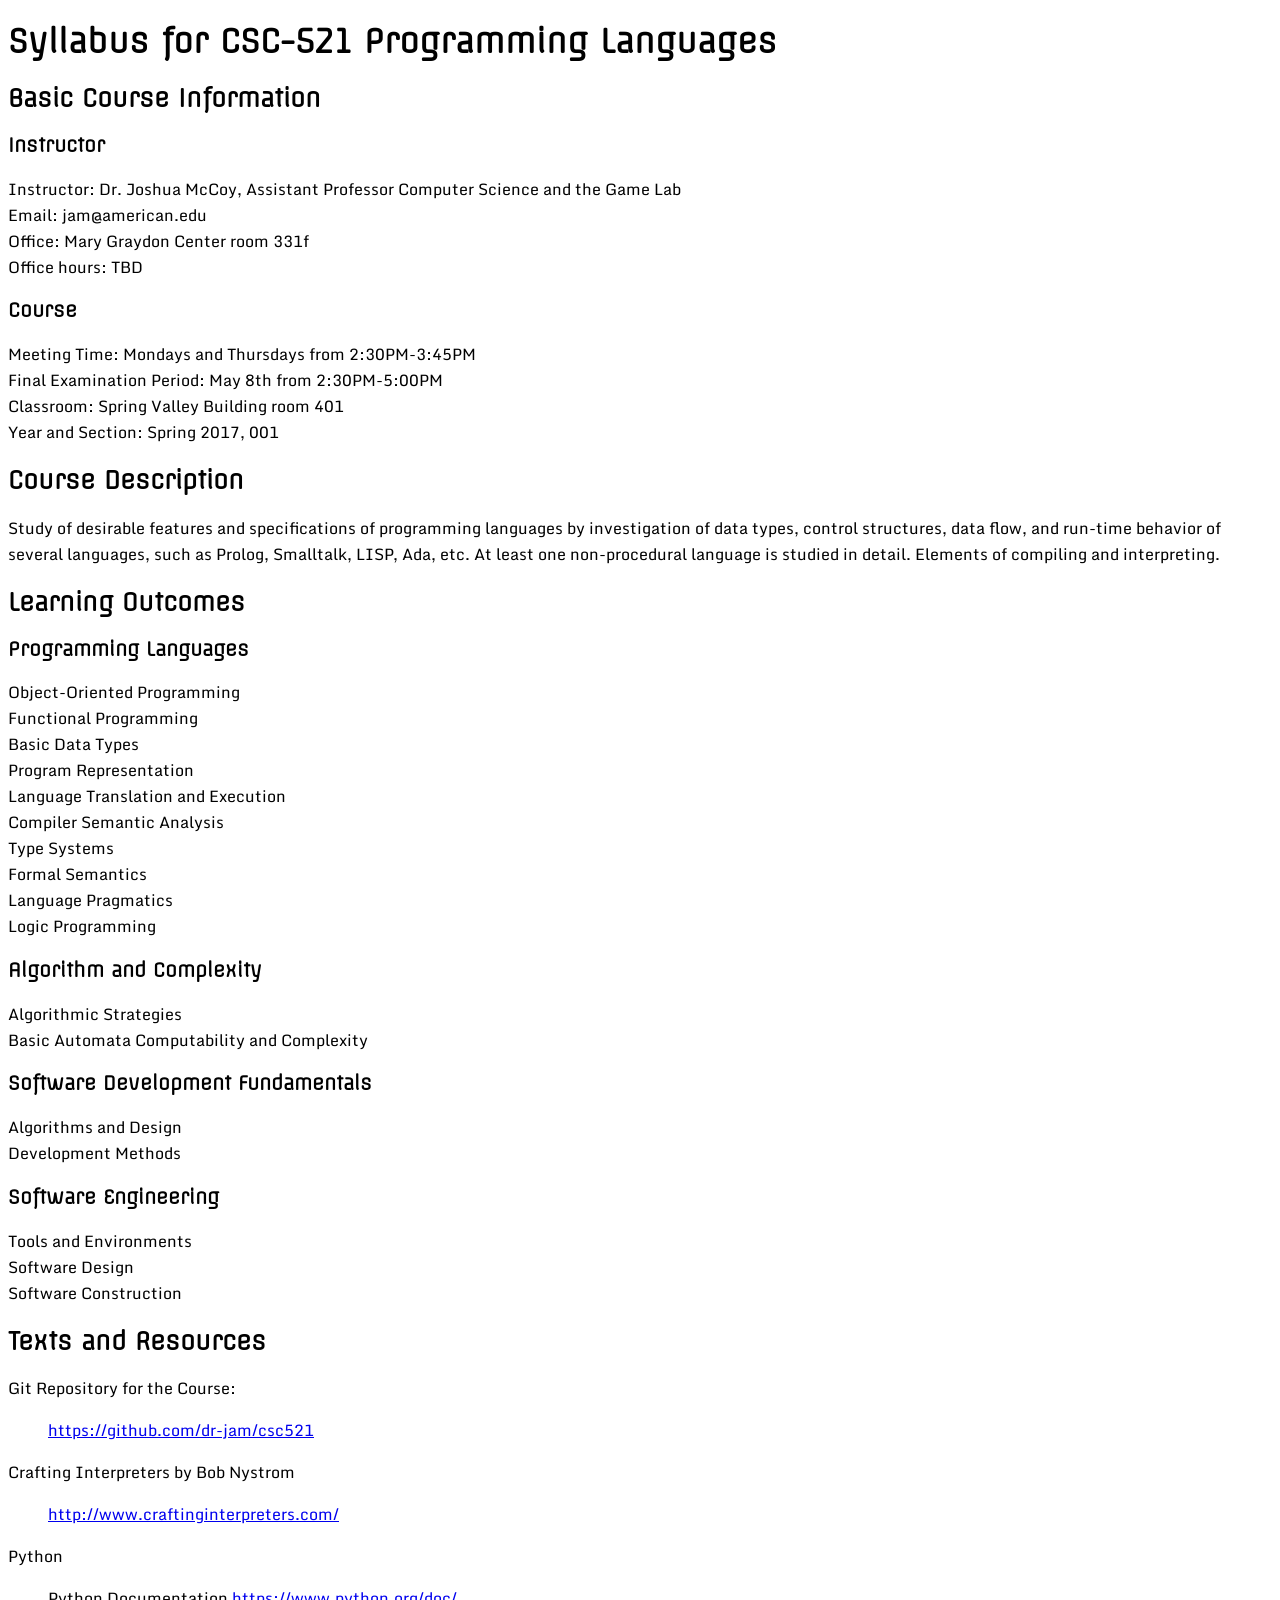
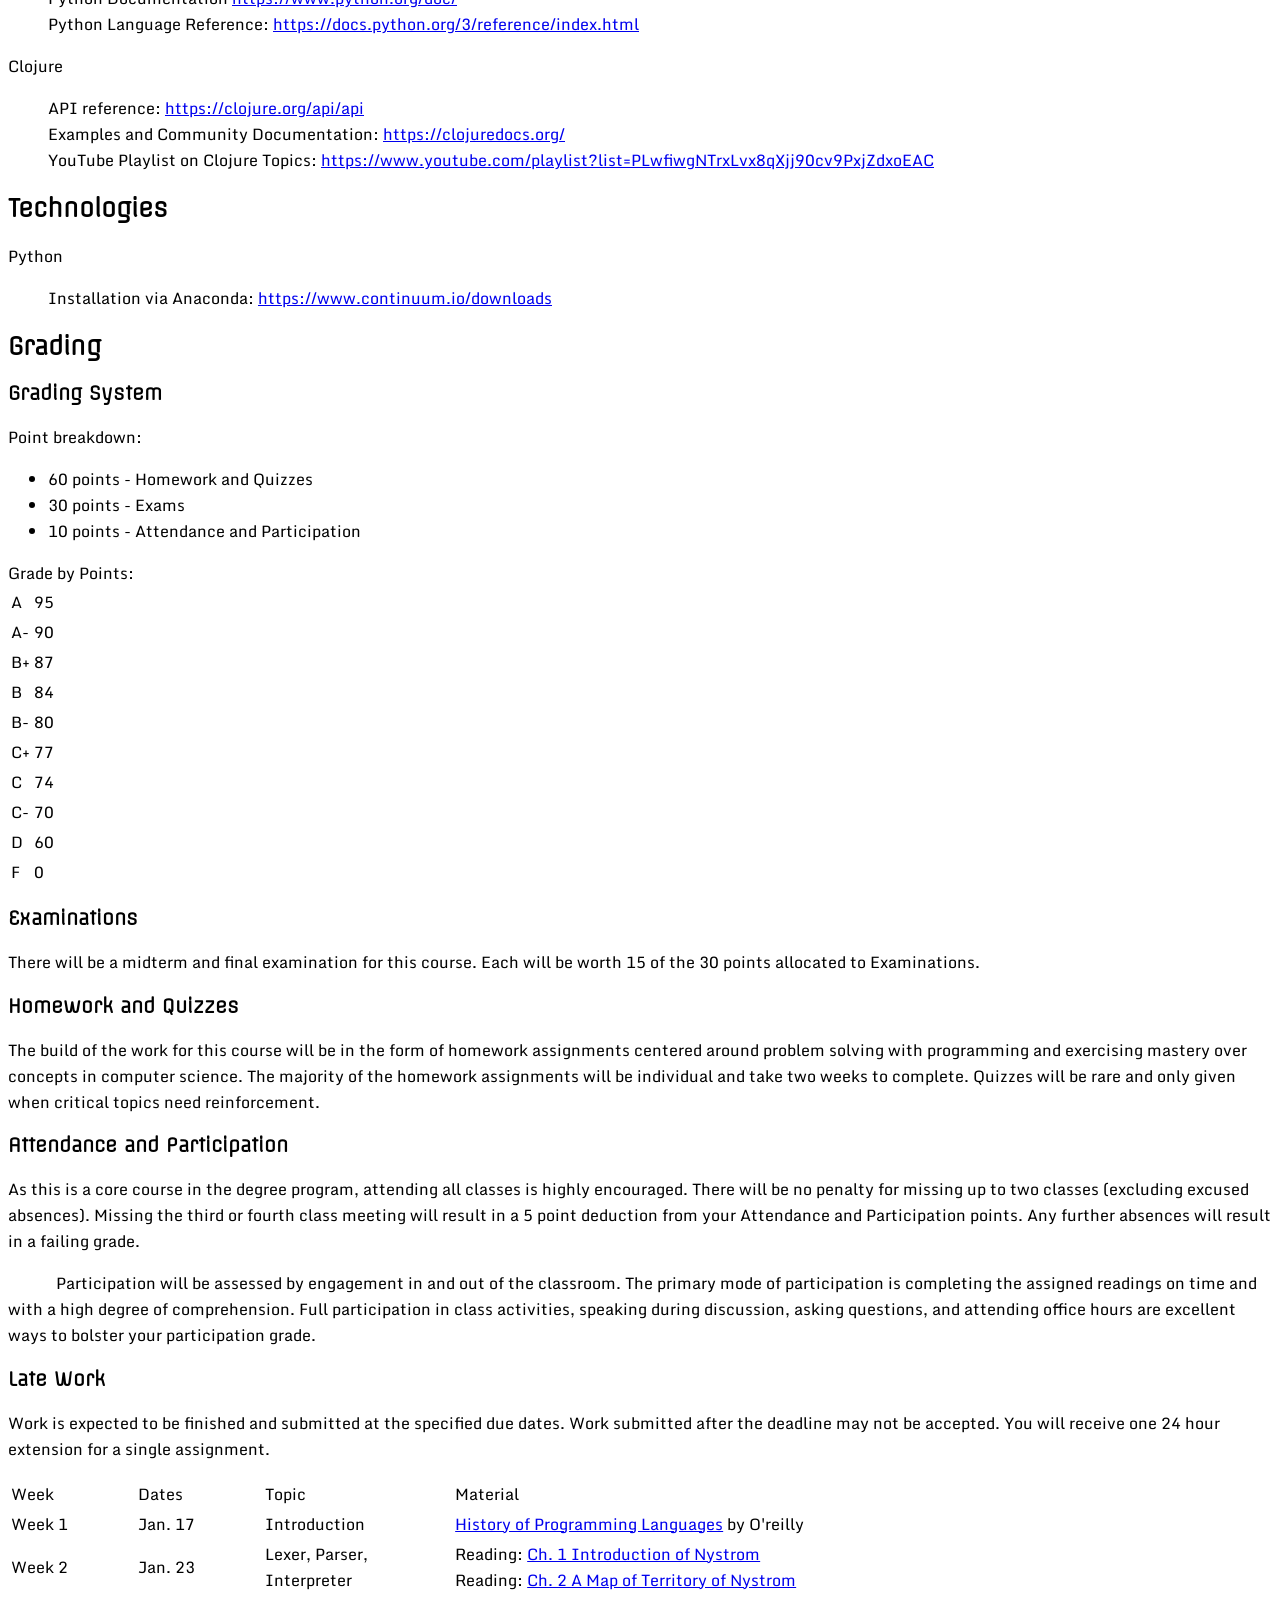
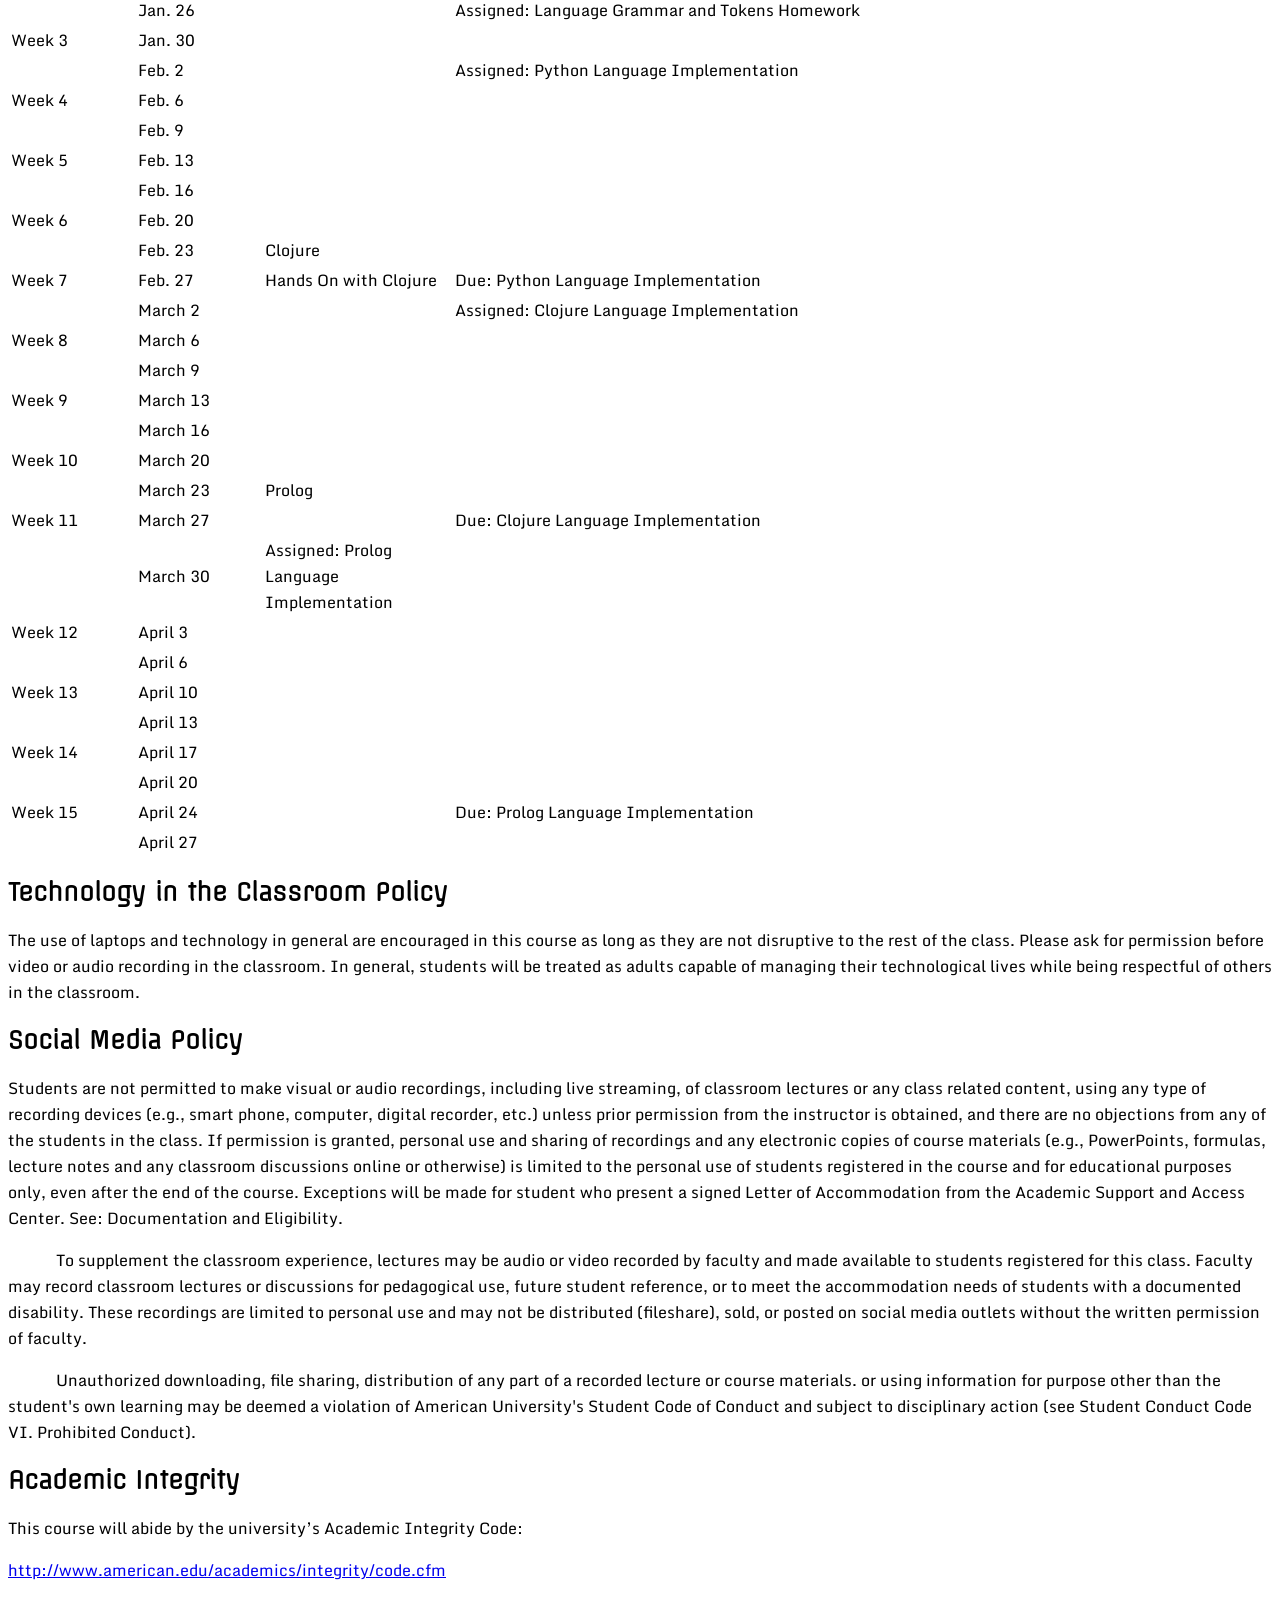
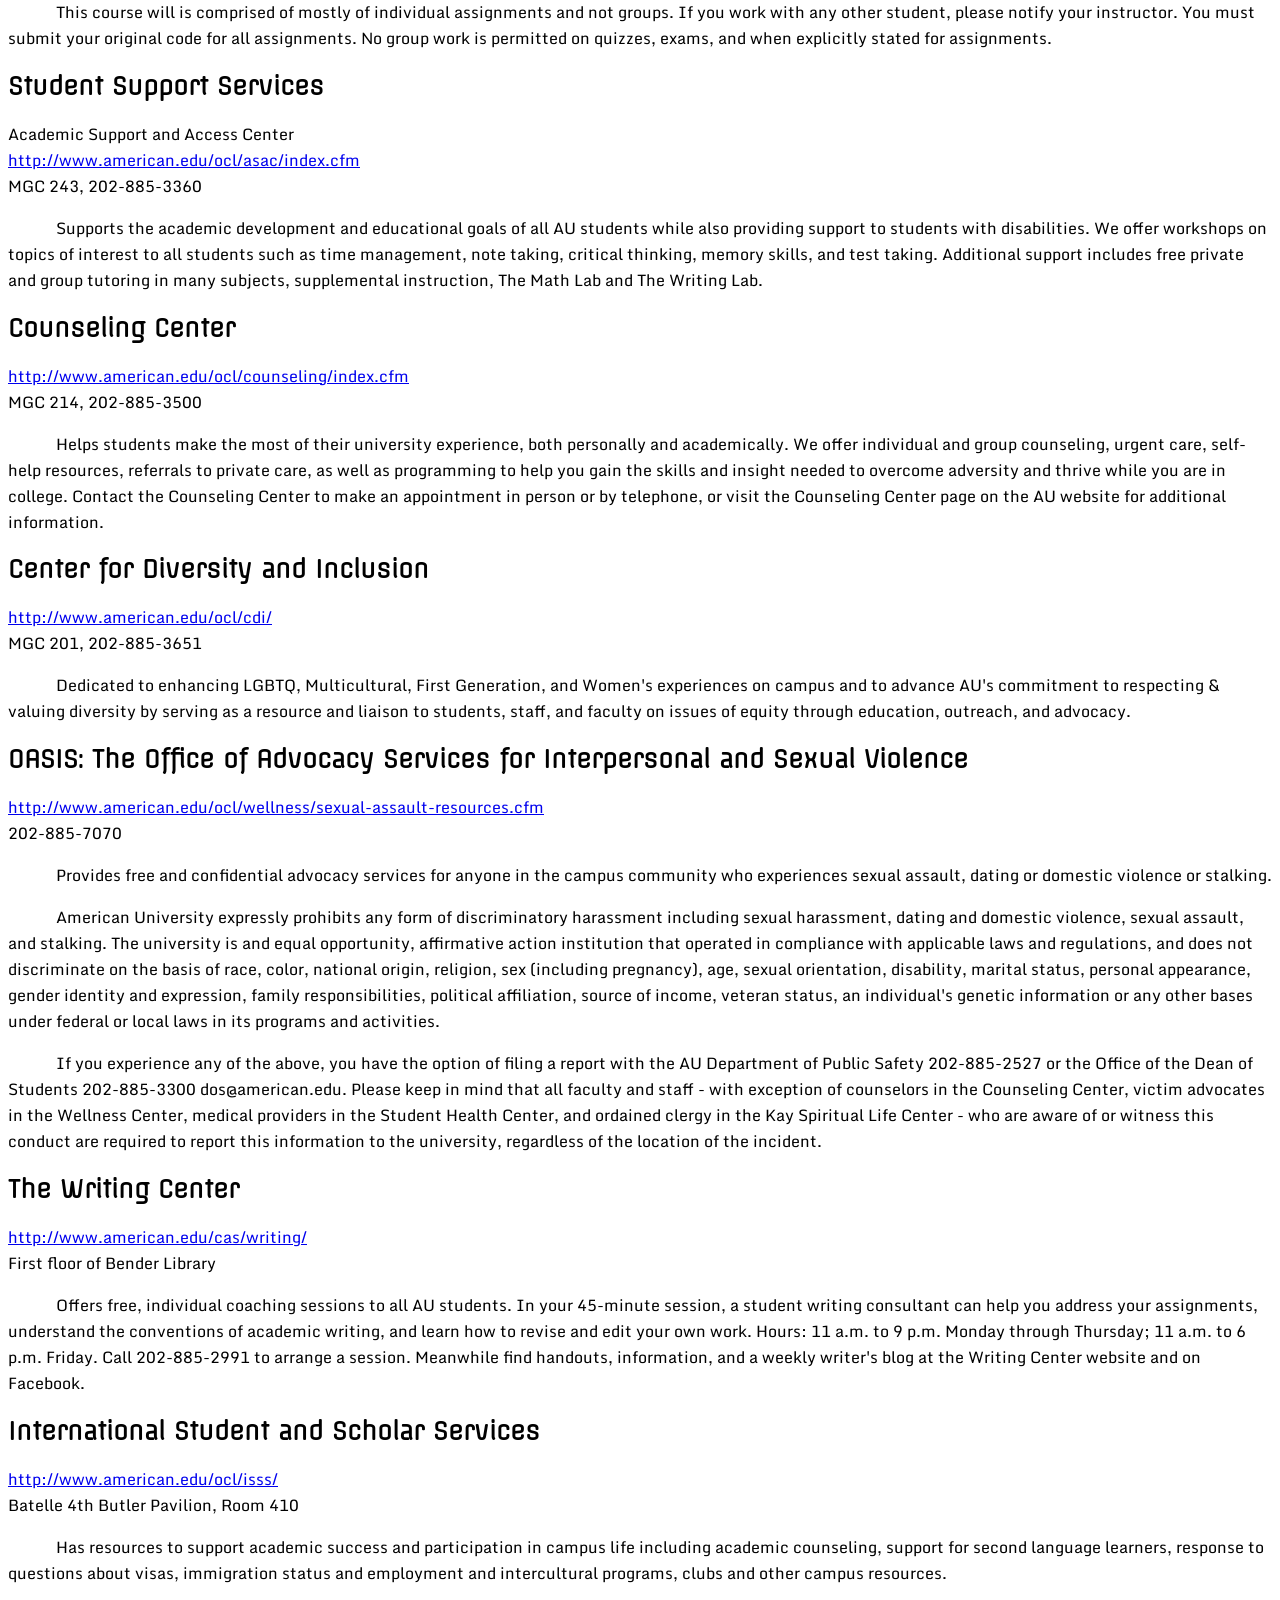
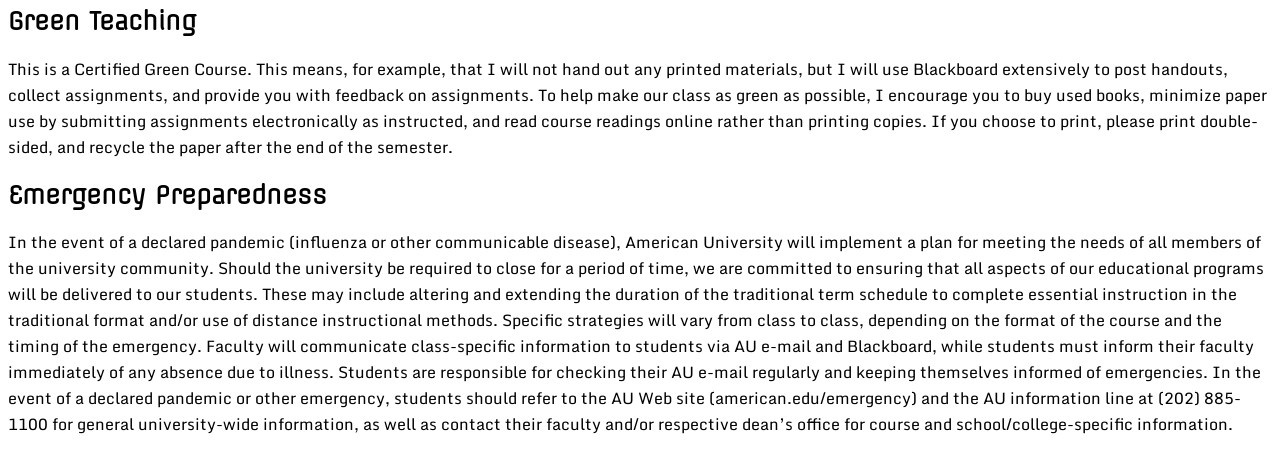
==== syllabus.html @ 02a310fa "added missing target _blanks" ====
<!doctype html>
<html>
<head>
		<title>Syllabus for CSC-521 Programming Langauges</title>
	  <link rel="stylesheet" href="styles/main.css">
</head>
<body class="syllabus">
	<h1>Syllabus for CSC-521 Programming Languages</h1>

	<h2>Basic Course Information</h2>

	<h3>Instructor</h3>
	Instructor: Dr. Joshua McCoy, Assistant Professor Computer Science and the Game Lab<br />
	Email: jam@american.edu<br />
	Office: Mary Graydon Center room 331f<br />
	Office hours: TBD<br />

	<h3>Course</h3>
	Meeting Time: Mondays and Thursdays from 2:30PM-3:45PM<br />
	Final Examination Period: May 8th from 2:30PM-5:00PM<br />
	Classroom: Spring Valley Building room 401<br />
	Year and Section: Spring 2017, 001<br />

	<h2>Course Description</h2

		<p>Study of desirable features and specifications of programming languages by investigation of data types, control structures, data flow, and run-time behavior of several languages, such as Prolog, Smalltalk, LISP, Ada, etc. At least one non-procedural language is studied in detail. Elements of compiling and interpreting.</p>

	<h2>Learning Outcomes</h2>

	<h3>Programming Languages</h3>
	Object-Oriented Programming <br>
	Functional Programming <br>
	Basic Data Types <br>
	Program Representation <br>
	Language Translation and Execution <br>
	Compiler Semantic Analysis <br>
	Type Systems <br>
	Formal Semantics <br>
	Language Pragmatics <br>
	Logic Programming <br>


	<h3>Algorithm and Complexity</h3>
	Algorithmic Strategies<br />
	Basic Automata Computability and Complexity <br>

	<h3>Software Development Fundamentals</h3>
	Algorithms and Design <br>
	Development Methods <br>

	<h3>Software Engineering</h3>
	Tools and Environments <br>
	Software Design <br>
	Software Construction <br>



	<h2>Texts and Resources</h2>

	Git Repository for the Course:
	<ul class="resourceList">
		<li><a href="https://github.com/dr-jam/csc521" target="_blank">https://github.com/dr-jam/csc521</a><br>
		</li>
	</ul>

	Crafting Interpreters by Bob Nystrom
	<ul class="resourceList">
		<li><a href="http://www.craftinginterpreters.com/" target="_blank">http://www.craftinginterpreters.com/</a></li>
	</ul>

	Python
	<ul class="resourceList">
		<li>Python Documentation <a href="https://www.python.org/doc/">https://www.python.org/doc/</a></li>
		<li>Python Language Reference: <a href="https://docs.python.org/3/reference/index.html" target="_blank">https://docs.python.org/3/reference/index.html</a></li>
	</ul>

	Clojure
	<ul class="resourceList">
		<li>API reference: <a href="https://clojure.org/api/api" target="_blank">https://clojure.org/api/api</a></li>
		<li>Examples and Community Documentation: <a href="https://clojuredocs.org/" target="_blank">https://clojuredocs.org/</a></li>
		<li>YouTube Playlist on Clojure Topics: <a href="https://www.youtube.com/playlist?list=PLwfiwgNTrxLvx8qXjj90cv9PxjZdxoEAC" target="_blank">https://www.youtube.com/playlist?list=PLwfiwgNTrxLvx8qXjj90cv9PxjZdxoEAC</a></li>
	</ul>

	<h2>Technologies</h2>

	Python
	<ul class="resourceList">
			<li>Installation via Anaconda: <a href="https://www.continuum.io/downloads" target="_blank">https://www.continuum.io/downloads</a></li>
	</ul>





	<h2>Grading</h2>

	<h3>Grading System</h3>

	Point breakdown:
	<ul>
		<li>60 points - Homework and Quizzes</li>
		<li>30 points - Exams</li>
		<li>10 points - Attendance and Participation</li>
	</ul>


	<table class="gradingScale">
		Grade by Points:
		<tr>
			<td>A</td>
			<td>95</td>
		</tr>
		<tr>
			<td>A-</td>
			<td>90</td>
		</tr>
		<tr>
			<td>B+</td>
			<td>87</td>
		</tr>
		<tr>
			<td>B</td>
			<td>84</td>
		</tr>
		<tr>
			<td>B-</td>
			<td>80</td>
		</tr>
		<tr>
			<td>C+</td>
			<td>77</td>
		</tr>
		<tr>
			<td>C</td>
			<td>74</td>
		</tr>
		<tr>
			<td>C-</td>
			<td>70</td>
		</tr>
		<tr>
			<td>D</td>
			<td>60</td>
		</tr>
		<tr>
			<td>F</td>
			<td>0</td>
		</tr>
	</table>

	<h3>Examinations</h3>

	There will be a midterm and final examination for this course. Each will be worth 15 of the 30 points allocated to Examinations.</p>

	<h3>Homework and Quizzes</h3>

	<p>The build of the work for this course will be in the form of homework assignments centered around problem solving with programming and exercising mastery over concepts in computer science. The majority of the homework assignments will be individual and take two weeks to complete. Quizzes will be rare and only given when critical topics need reinforcement.</p>

	<h3>Attendance and Participation</h3>

	<p>As this is a core course in the degree program, attending all classes is highly encouraged. There will be no penalty for missing up to two classes (excluding excused absences). Missing the third or fourth class meeting will result in a 5 point deduction from your Attendance and Participation points. Any further absences will result in a failing grade.</p>

	<p>Participation will be assessed by engagement in and out of the classroom. The primary mode of participation is completing the assigned readings on time and with a high degree of comprehension.  Full participation in class activities, speaking during discussion, asking questions, and attending office hours are excellent ways to bolster your participation grade.</p>

	<h3>Late Work</h3>

	<p>Work is expected to be finished and submitted at the specified due dates. Work submitted after the deadline may not be accepted. You will receive one 24 hour extension for a single assignment.</p>


	<table class="schedule">
		<col class="colWeek">
		<col class="colDates">
		<col class="colTopic">
		<col class="colMaterial">
		<tr>
			<td>Week</td>
			<td>Dates</td>
			<td>Topic</td>
			<td>Material</td>
		</tr>
		<tr>
			<td>Week 1</td>
			<td>Jan. 17</td>
			<td>Introduction</td>
			<td><a href="./assets/prog_lang_poster.pdf">History of Programming Languages</a> by O'reilly</td>
		</tr>
		<tr>
			<td>Week 2</td>
			<td>Jan. 23</td>
			<td>Lexer, Parser, Interpreter</td>
			<td>Reading: <a href="http://www.craftinginterpreters.com/introduction.html" target="_blank">Ch. 1 Introduction of Nystrom</a><br>

			Reading: <a href="http://www.craftinginterpreters.com/a-map-of-the-territory.html" target="_blank">Ch. 2 A Map of Territory of Nystrom</a><br>
			</td>
		</tr>
		<tr>
			<td></td>
			<td>Jan. 26</td>
			<td></td>
			<td>Assigned: Language Grammar and Tokens Homework</td>
		</tr>
		<tr>
			<td>Week 3</td>
			<td>Jan. 30</td>
			<td></td>
			<td></td>
		</tr>
		<tr>
			<td></td>
			<td>Feb. 2</td>
			<td></td>
			<td>Assigned: Python Language Implementation</td>
		</tr>
		<tr>
			<td>Week 4</td>
			<td>Feb. 6</td>
			<td></td>
			<td></td>
		</tr>
		<tr>
			<td></td>
			<td>Feb. 9</td>
			<td></td>
			<td></td>
		</tr>
		<tr>
			<td>Week 5</td>
			<td>Feb. 13</td>
			<td></td>
			<td></td>
		</tr>
		<tr>
			<td></td>
			<td>Feb. 16</td>
			<td></td>
			<td></td>
		</tr>
		<tr>
			<td>Week 6</td>
			<td>Feb. 20</td>
			<td></td>
			<td></td>
		</tr>
		<tr>
			<td></td>
			<td>Feb. 23</td>
			<td>Clojure</td>
			<td></td>
		</tr>
		<tr>
			<td>Week 7</td>
			<td>Feb. 27</td>
			<td>Hands On with Clojure</td>
			<td>Due: Python Language Implementation</td>
			<td></td>
		</tr>
		<tr>
			<td></td>
			<td>March 2</td>
			<td></td>
			<td>Assigned: Clojure Language Implementation</td>
		</tr>
		<tr>
			<td>Week 8</td>
			<td>March 6</td>
			<td></td>
			<td></td>
		</tr>
		<tr>
			<td></td>
			<td>March 9</td>
			<td></td>
			<td></td>
		</tr>
		<tr>
			<td>Week 9</td>
			<td>March 13</td>
			<td></td>
			<td></td>
		</tr>
		<tr>
			<td></td>
			<td>March 16</td>
			<td></td>
			<td></td>
		</tr>
		<tr>
			<td>Week 10</td>
			<td>March 20</td>
			<td></td>
			<td></td>
		</tr>
		<tr>
			<td></td>
			<td>March 23</td>
			<td>Prolog</td>
			<td></td>
		</tr>
		<tr>
			<td>Week 11</td>
			<td>March 27</td>
			<td></td>
			<td>Due: Clojure Language Implementation</td>
		</tr>
		<tr>
			<td></td>
			<td>March 30</td>
			<td>Assigned: Prolog Language Implementation</td>
			<td></td>
		</tr>
		<tr>
			<td>Week 12</td>
			<td>April 3</td>
			<td></td>
			<td></td>
		</tr>
		<tr>
			<td></td>
			<td>April 6</td>
			<td></td>
			<td></td>
		</tr>
		<tr>
			<td>Week 13</td>
			<td>April 10</td>
			<td></td>
			<td></td>
		</tr>
		<tr>
			<td></td>
			<td>April 13</td>
			<td></td>
			<td></td>
		</tr>
		<tr>
			<td>Week 14</td>
			<td>April 17</td>
			<td></td>
			<td></td>
		</tr>
		<tr>
			<td></td>
			<td>April 20</td>
			<td></td>
			<td></td>
		</tr>
		<tr>
			<td>Week 15</td>
			<td>April 24</td>
			<td></td>
			<td>Due: Prolog Language Implementation</td>
		</tr>
		<tr>
			<td></td>
			<td>April 27</td>
			<td></td>
			<td></td>
		</tr>
	</table>

	<h2>Technology in the Classroom Policy</h2>
	<p>The use of laptops and technology in general are encouraged in this course as long as they are not disruptive to the rest of the class. Please ask for permission before video or audio recording in the classroom. In general, students will be treated as adults capable of managing their technological lives while being respectful of others in the classroom.</p>

	<h2>Social Media Policy</h2>
	<p>Students are not permitted to make visual or audio recordings, including live streaming, of classroom lectures or any class related content, using any type of recording devices (e.g., smart phone, computer, digital recorder, etc.) unless prior permission from the instructor is obtained, and there are no objections from any of the students in the class. If permission is granted, personal use and sharing of recordings and any electronic copies of course materials (e.g., PowerPoints, formulas, lecture notes and any classroom discussions online or otherwise) is limited to the personal use of students registered in the course and for educational purposes only, even after the end of the course. Exceptions will be made for student who present a signed Letter of Accommodation from the Academic Support and Access Center. See: Documentation and Eligibility.</p>
	<p>To supplement the classroom experience, lectures may be audio or video recorded by faculty and made available to students registered for this class. Faculty may record classroom lectures or discussions for pedagogical use, future student reference, or to meet the accommodation needs of students with a documented disability. These recordings are limited to personal use and may not be distributed (fileshare), sold, or posted on social media outlets without the written permission of faculty.</p>
	<p>Unauthorized downloading, file sharing, distribution of any part of a recorded lecture or course materials. or using information for purpose other than the student's own learning may be deemed a violation of American University's Student Code of Conduct and subject to disciplinary action (see Student Conduct Code VI. Prohibited Conduct). </p>

	<h2>Academic Integrity</h2>
	<p>This course will abide by the university’s Academic Integrity Code:</p>
	<a href="http://www.american.edu/academics/integrity/code.cfm" target="_blank">http://www.american.edu/academics/integrity/code.cfm</a>
	<p>This course will is comprised of mostly of individual assignments and not groups. If you work with any other student, please notify your instructor. You must submit your original code for all assignments. No group work is permitted on quizzes, exams, and when explicitly stated for assignments.</p>

	<h2>Student Support Services</h2>
	Academic Support and Access Center<br />
	<a href="http://www.american.edu/ocl/asac/index.cfm" target="_blank">http://www.american.edu/ocl/asac/index.cfm</a><br />
	MGC 243, 202-885-3360 <br />
	<p>Supports the academic development and educational goals of all AU students while also providing support to students with disabilities. We offer workshops on topics of interest to all students such as time management, note taking, critical thinking, memory skills, and test taking. Additional support includes free private and group tutoring in many subjects, supplemental instruction, The Math Lab and The Writing Lab.</p>

	<h2>Counseling Center</h2>
	<a href="http://www.american.edu/ocl/counseling/index.cfm" target="_blank">http://www.american.edu/ocl/counseling/index.cfm</a><br />
	MGC 214, 202-885-3500 <br />
	<p>Helps students make the most of their university experience, both personally and academically. We offer individual and group counseling, urgent care, self-help resources, referrals to private care, as well as programming to help you gain the skills and insight needed to overcome adversity and thrive while you are in college. Contact the Counseling Center to make an appointment in person or by telephone, or visit the Counseling Center page on the AU website for additional information. </p>

	<h2>Center for Diversity and Inclusion </h2>
	<a href="http://www.american.edu/ocl/cdi/" target="_blank">http://www.american.edu/ocl/cdi/</a><br />
	MGC 201, 202-885-3651 <br />
	<p>Dedicated to enhancing LGBTQ, Multicultural, First Generation, and Women's experiences on campus and to advance AU's commitment to respecting & valuing diversity by serving as a resource and liaison to students, staff, and faculty on issues of equity through education, outreach, and advocacy. </p>

	<h2>OASIS: The Office of Advocacy Services for Interpersonal and Sexual Violence </h2>
	<a href="http://www.american.edu/ocl/wellness/sexual-assault-resources.cfm" target="_blank">http://www.american.edu/ocl/wellness/sexual-assault-resources.cfm</a><br />
	202-885-7070 <br />
	<p>Provides free and confidential advocacy services for anyone in the campus community who experiences sexual assault, dating or domestic violence or stalking.</p>
	<p>American University expressly prohibits any form of discriminatory harassment including sexual harassment, dating and domestic violence, sexual assault, and stalking. The university is and equal opportunity, affirmative action institution that operated in compliance with applicable laws and regulations, and does not discriminate on the basis of race, color, national origin, religion, sex (including pregnancy), age, sexual orientation, disability, marital status, personal appearance, gender identity and expression, family responsibilities, political affiliation, source of income, veteran status, an individual's genetic information or any other bases under federal or local laws in its programs and activities.</p>
	<p>If you experience any of the above, you have the option of filing a report with the AU Department of Public Safety 202-885-2527 or the Office of the Dean of Students 202-885-3300 dos@american.edu. Please keep in mind that all faculty and staff - with exception of counselors in the Counseling Center, victim advocates in the Wellness Center, medical providers in the Student Health Center, and ordained clergy in the Kay Spiritual Life Center - who are aware of or witness this conduct are required to report this information to the university, regardless of the location of the incident. </p>

	<h2>The Writing Center</h2>
	<a href="http://www.american.edu/cas/writing/" target="_blank">http://www.american.edu/cas/writing/</a><br />
	First floor of Bender Library <br />
	<p>Offers free, individual coaching sessions to all AU students. In your 45-minute session, a student writing consultant can help you address your assignments, understand the conventions of academic writing, and learn how to revise and edit your own work. Hours: 11 a.m. to 9 p.m. Monday through Thursday; 11 a.m. to 6 p.m. Friday. Call 202-885-2991 to arrange a session. Meanwhile find handouts, information, and a weekly writer's blog at the Writing Center website and on Facebook.</p>

	<h2>International Student and Scholar Services</h2>
	<a href="http://www.american.edu/ocl/isss/" target="_blank">http://www.american.edu/ocl/isss/</a><br />
	Batelle 4th Butler Pavilion, Room 410 <br />
	<p>Has resources to support academic success and participation in campus life including academic counseling, support for second language learners, response to questions about visas, immigration status and employment and intercultural programs, clubs and other campus resources.</p>

	<h2>Green Teaching</h2>
	<p>This is a Certified Green Course. This means, for example, that I will not hand out any printed materials, but I will use Blackboard extensively to post handouts, collect assignments, and provide you with feedback on assignments. To help make our class as green as possible, I encourage you to buy used books, minimize paper use by submitting assignments electronically as instructed, and read course readings online rather than printing copies. If you choose to print, please print double-sided, and recycle the paper after the end of the semester.</p>

	<h2>Emergency Preparedness</h2>
	<p>In the event of a declared pandemic (influenza or other communicable disease), American University will implement a plan for meeting the needs of all members of the university community. Should the university be required to close for a period of time, we are committed to ensuring that all aspects of our educational programs will be delivered to our students. These may include altering and extending the duration of the traditional term schedule to complete essential instruction in the traditional format and/or use of distance instructional methods. Specific strategies will vary from class to class, depending on the format of the course and the timing of the emergency. Faculty will communicate class-specific information to students via AU e-mail and Blackboard, while students must inform their faculty immediately of any absence due to illness. Students are responsible for checking their AU e-mail regularly and keeping themselves informed of emergencies. In the event of a declared pandemic or other emergency, students should refer to the AU Web site (american.edu/emergency) and the AU information line at (202) 885-1100 for general university-wide information, as well as contact their faculty and/or respective dean’s office for course and school/college-specific information.</p>


</body>
</html>
---- styles/main.css ----
@import url("https://fonts.googleapis.com/css?family=Monda|Offside");
.syllabus {
  font-family: "Monda", serif;
}

h1, h2, h3 {
  font-family: "Offside", serif;
}

h1 + p, h2 + p, h3 + p {
  text-indent: 0;
}

p {
  text-indent: 3em;
}

table thead {
  font-weight: bold;
}

table .colWeek {
  width: 10%;
}

table .colDates {
  width: 10%;
}

table .colTopic {
  width: 15%;
}

table .colMaterial {
  width: 60%;
}

.resourceList {
  list-style-type: none;
}
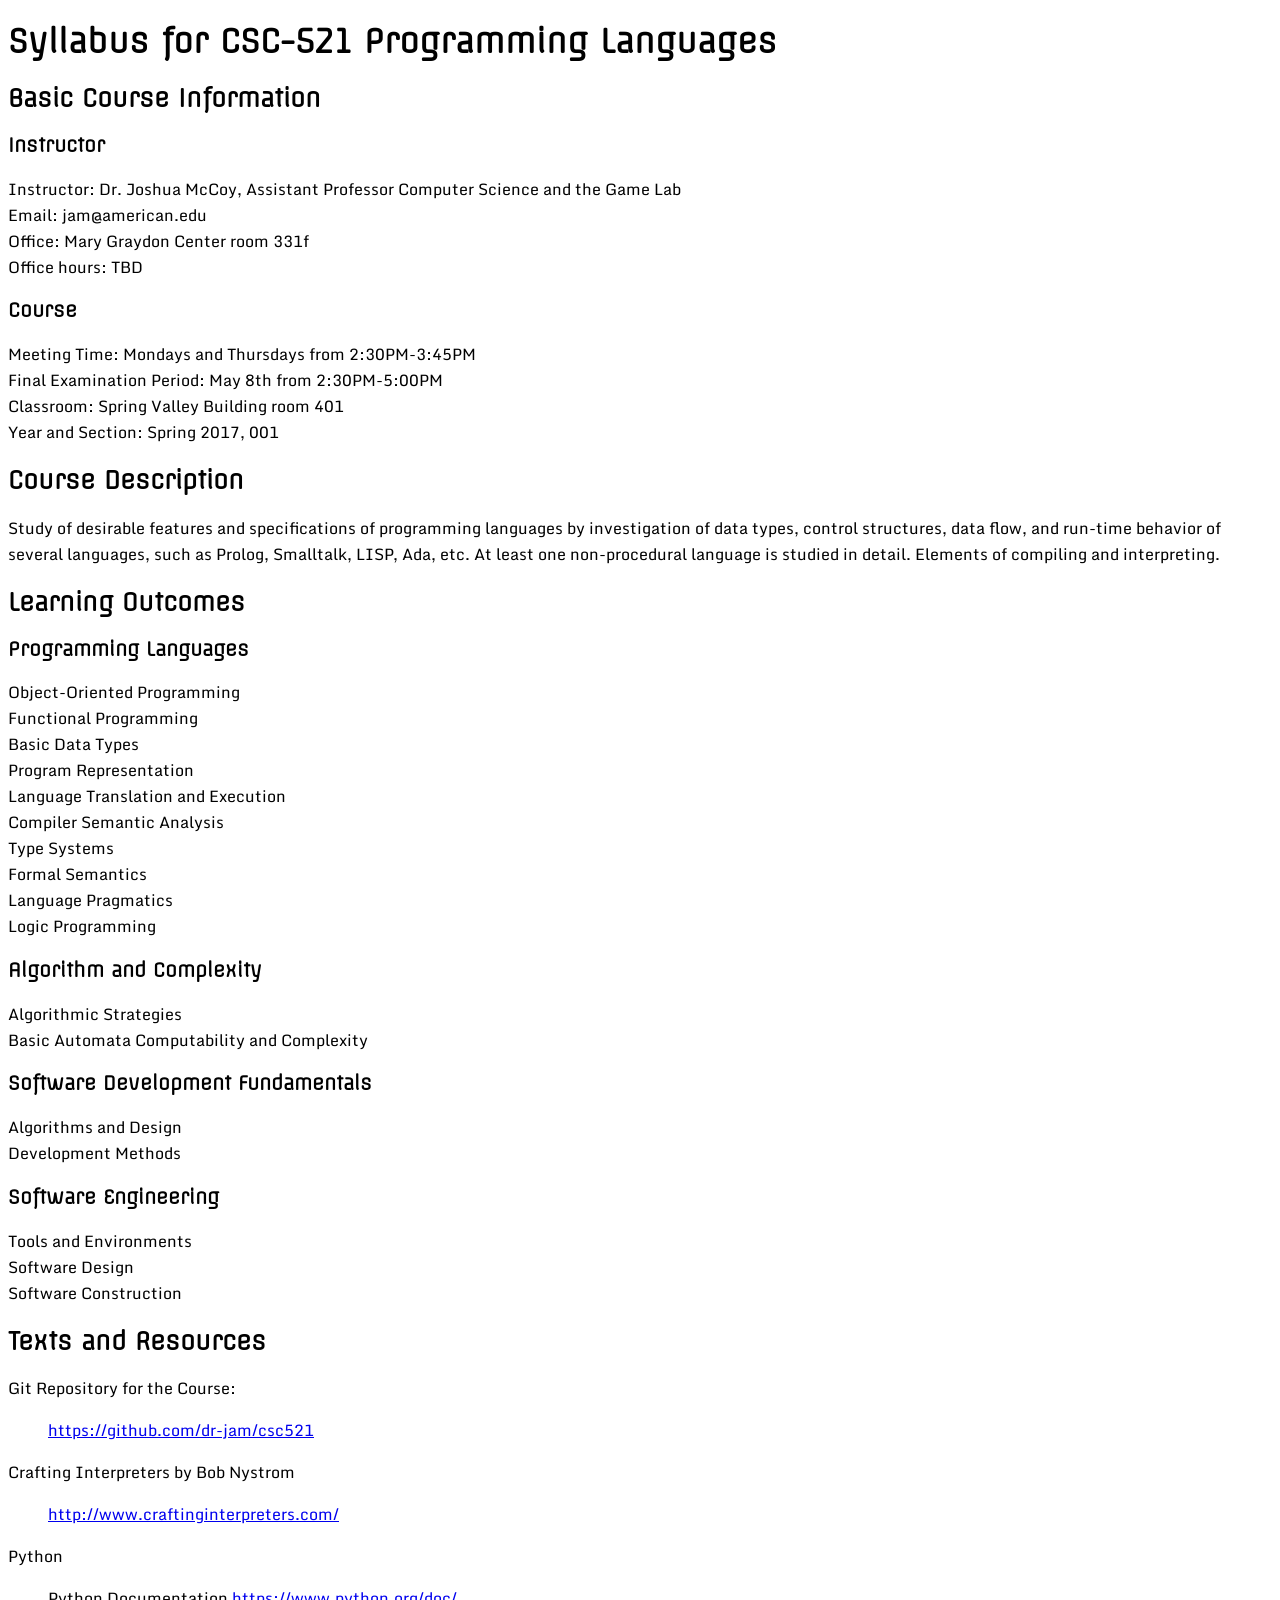
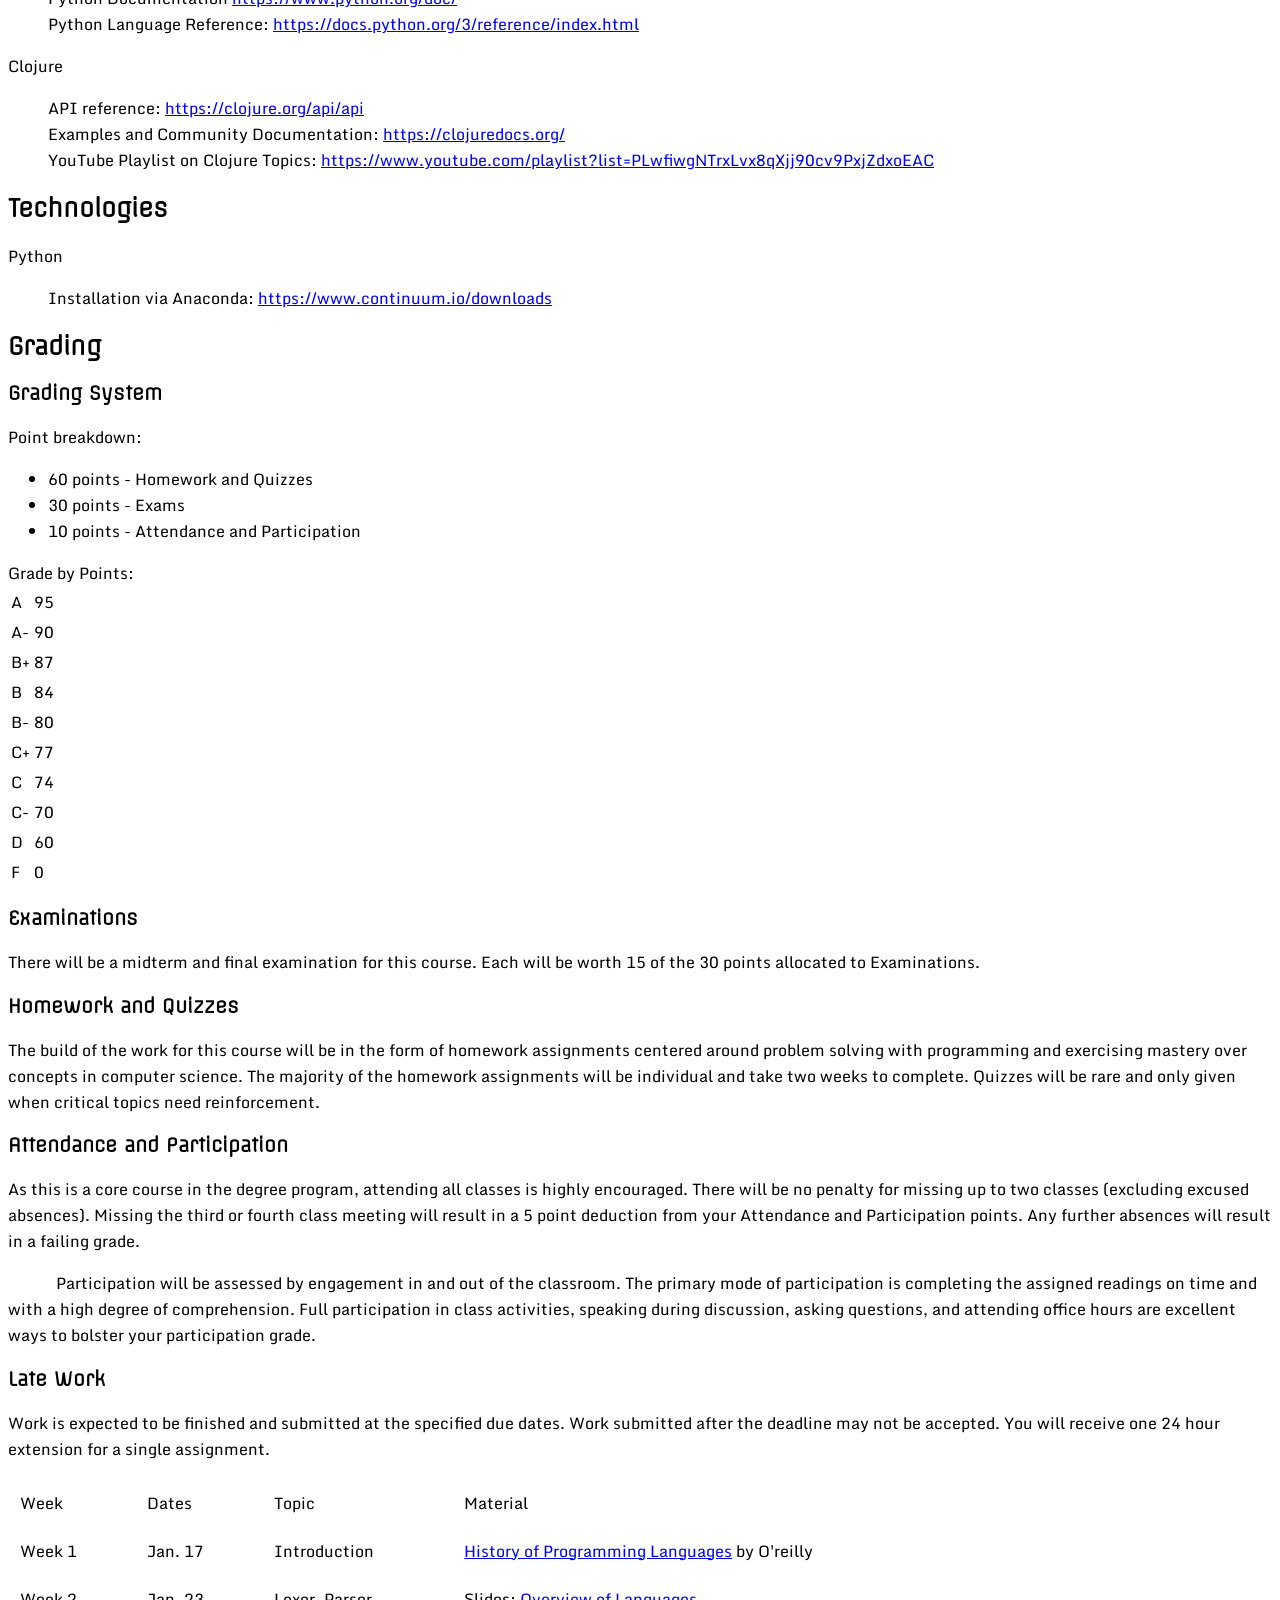
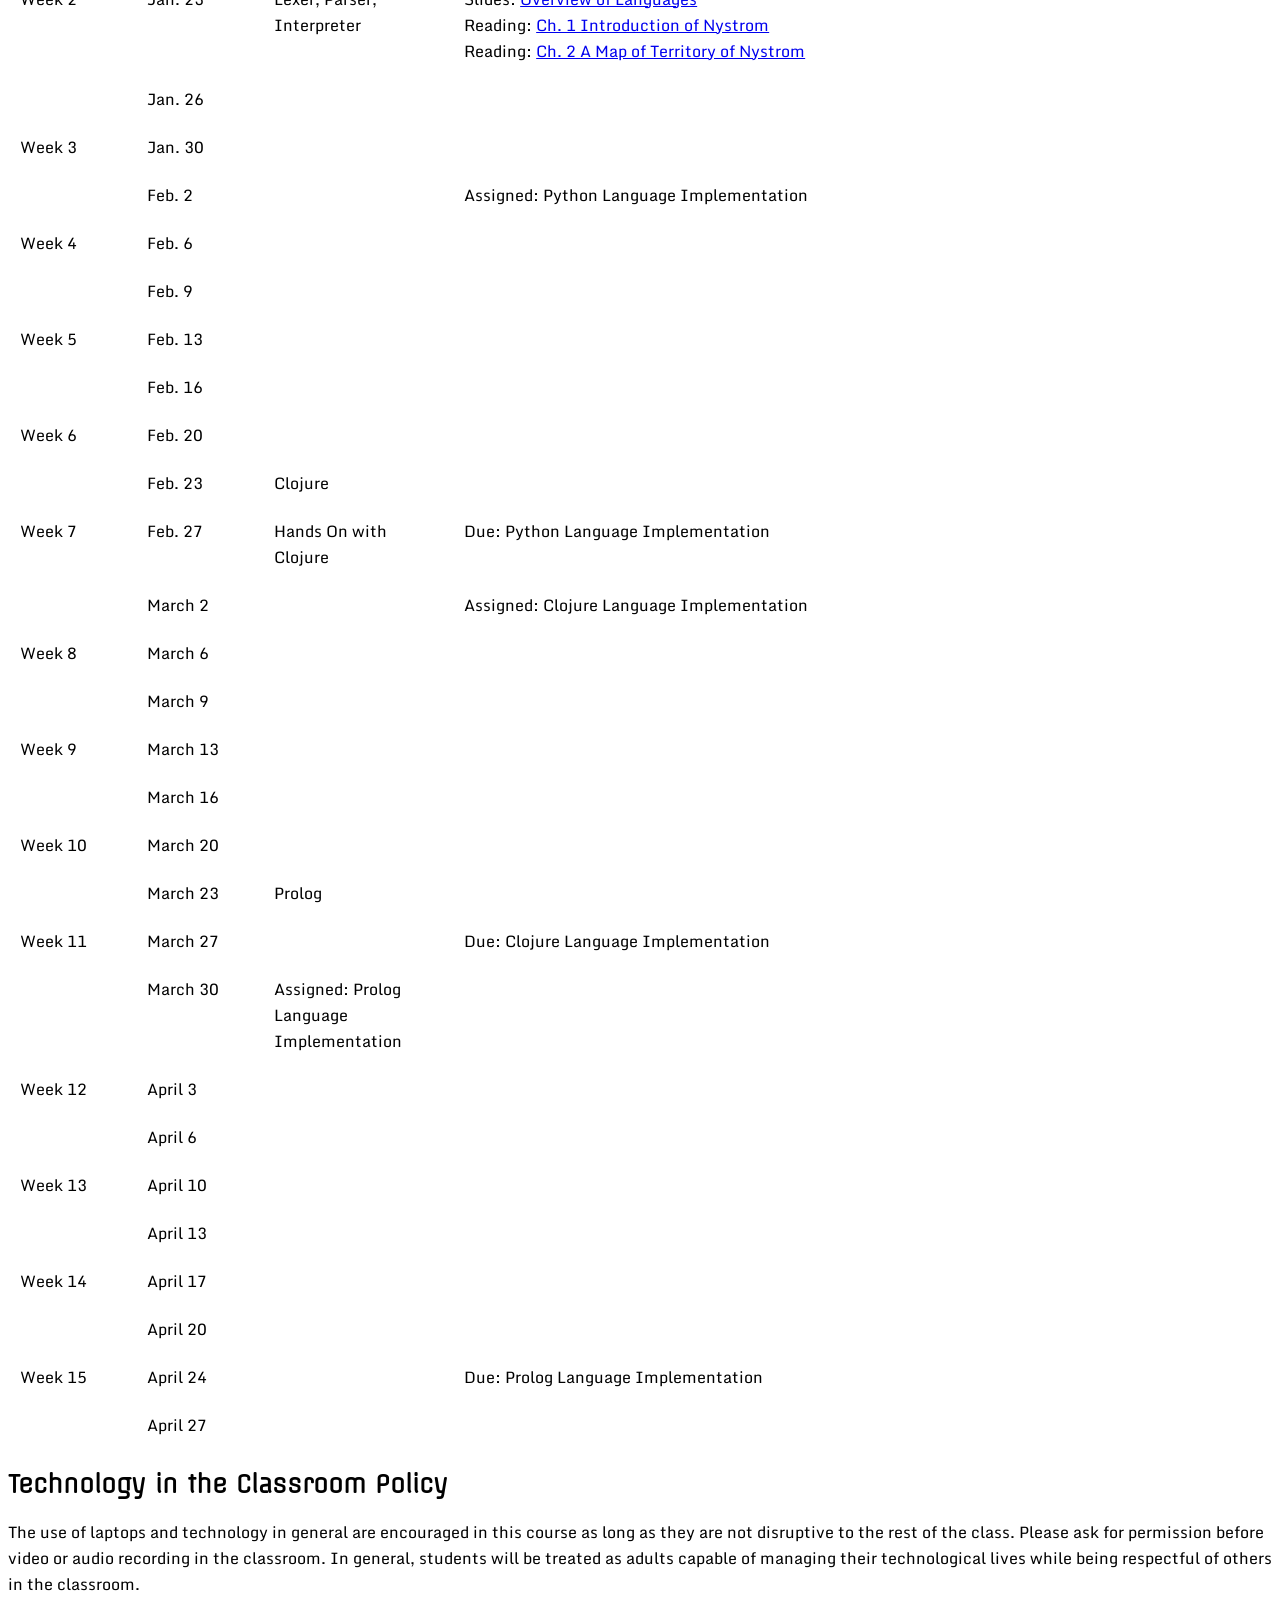
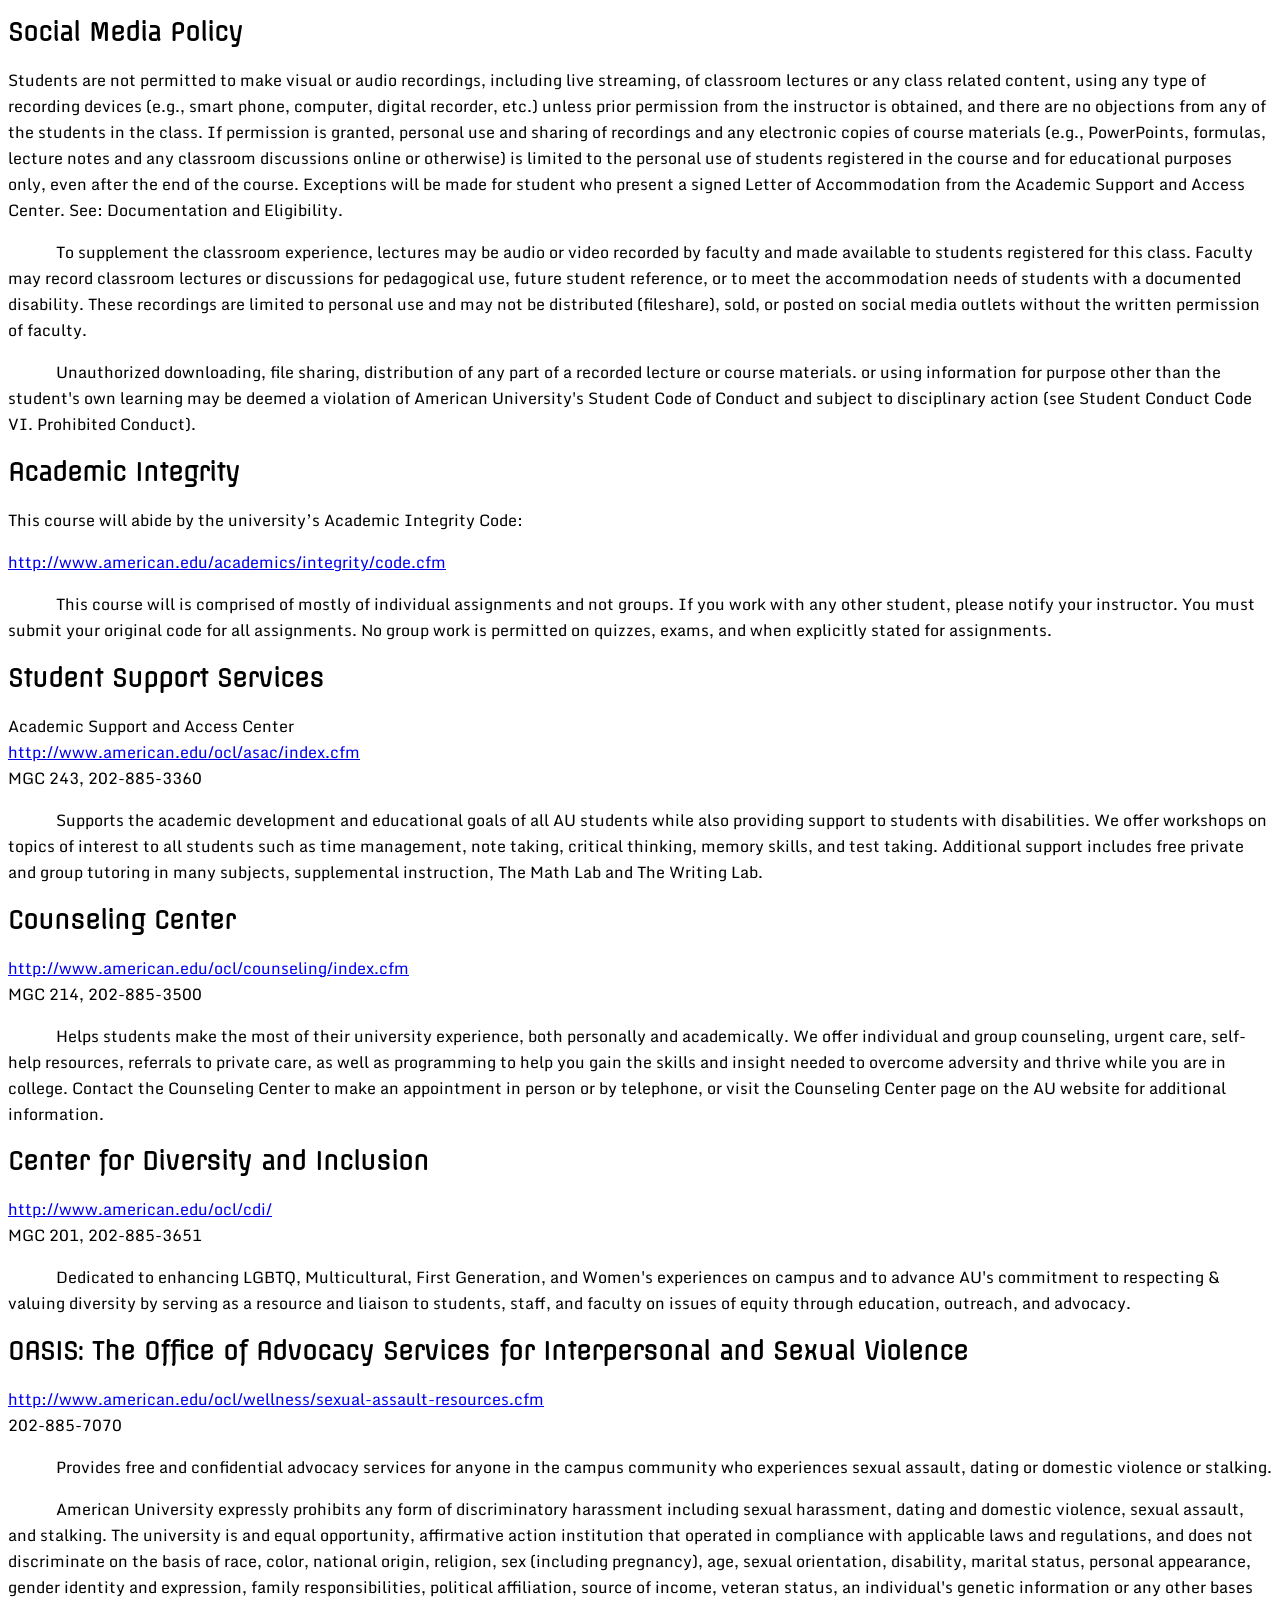
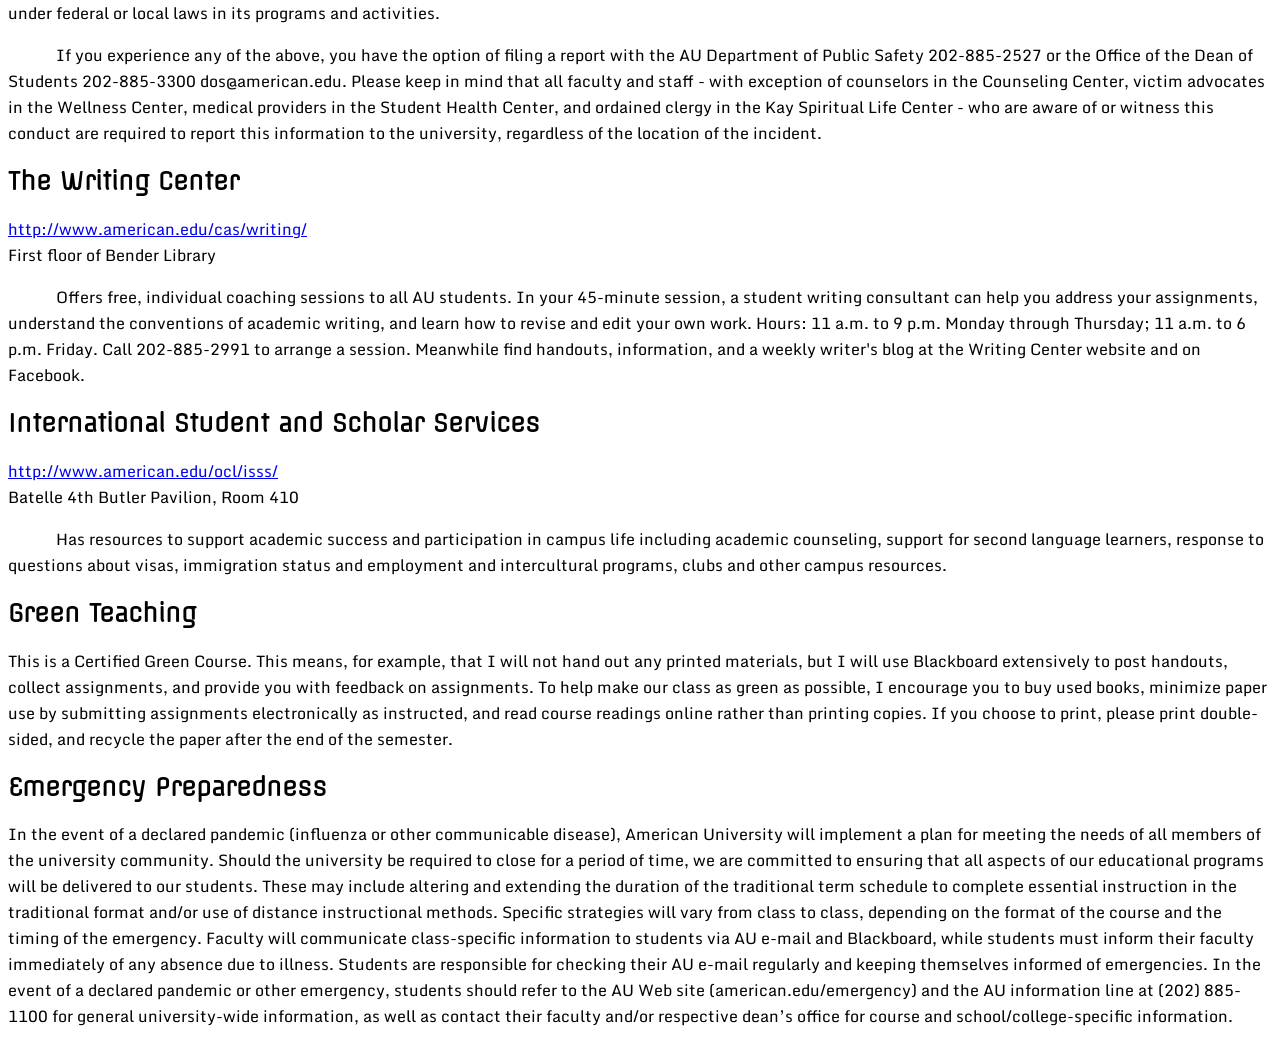
==== commit 22afde5b: "Added a link to overview slide." ====
--- a/syllabus.html
+++ b/syllabus.html
@@ -188,16 +188,19 @@
 			<td>Week 2</td>
 			<td>Jan. 23</td>
 			<td>Lexer, Parser, Interpreter</td>
-			<td>Reading: <a href="http://www.craftinginterpreters.com/introduction.html" target="_blank">Ch. 1 Introduction of Nystrom</a><br>
-
-			Reading: <a href="http://www.craftinginterpreters.com/a-map-of-the-territory.html" target="_blank">Ch. 2 A Map of Territory of Nystrom</a><br>
+			<td>
+				Slides: <a href="https://american0-my.sharepoint.com/personal/jam_american_edu/_layouts/15/guestaccess.aspx?docid=0f2245964ff9d47f783180b3f33cacc33&authkey=AT7OKqRXLN5a6QoaZjCAW8I">Overview of Languages</a> <br>
+				Reading: <a href="http://www.craftinginterpreters.com/introduction.html" target="_blank">Ch. 1 Introduction of Nystrom</a><br>
+				Reading: <a href="http://www.craftinginterpreters.com/a-map-of-the-territory.html" target="_blank">Ch. 2 A Map of Territory of Nystrom</a><br>
 			</td>
 		</tr>
 		<tr>
 			<td></td>
 			<td>Jan. 26</td>
 			<td></td>
-			<td>Assigned: Language Grammar and Tokens Homework</td>
+			<td>
+				<!-- Assigned: Language Grammar and Tokens Homework -->
+			</td>
 		</tr>
 		<tr>
 			<td>Week 3</td>
--- a/styles/main.css
+++ b/styles/main.css
@@ -15,24 +15,29 @@
   text-indent: 3em;
 }
 
-table thead {
+.schedule thead {
   font-weight: bold;
 }
 
-table .colWeek {
+.schedule .colWeek {
   width: 10%;
 }
 
-table .colDates {
+.schedule .colDates {
   width: 10%;
 }
 
-table .colTopic {
+.schedule .colTopic {
   width: 15%;
 }
 
-table .colMaterial {
+.schedule .colMaterial {
   width: 60%;
+}
+
+.schedule td {
+  padding: 10px;
+  vertical-align: top;
 }
 
 .resourceList {
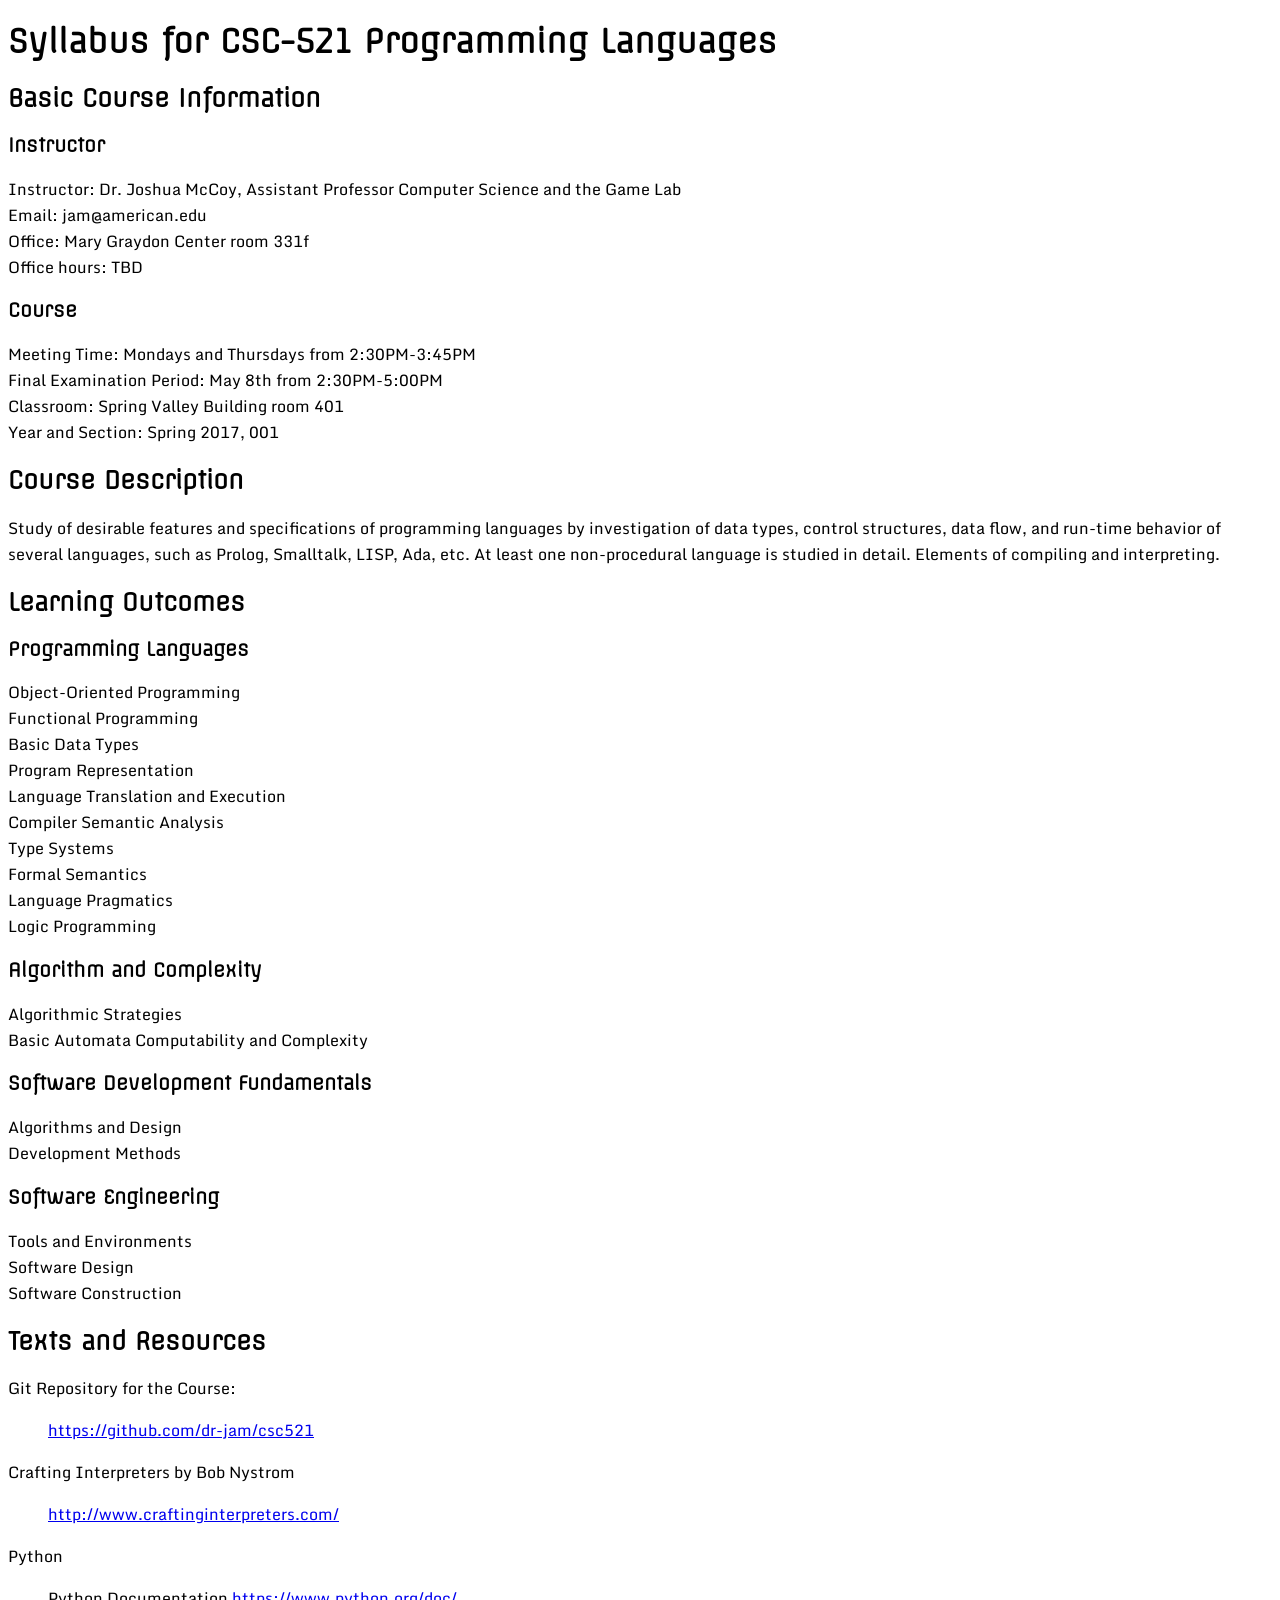
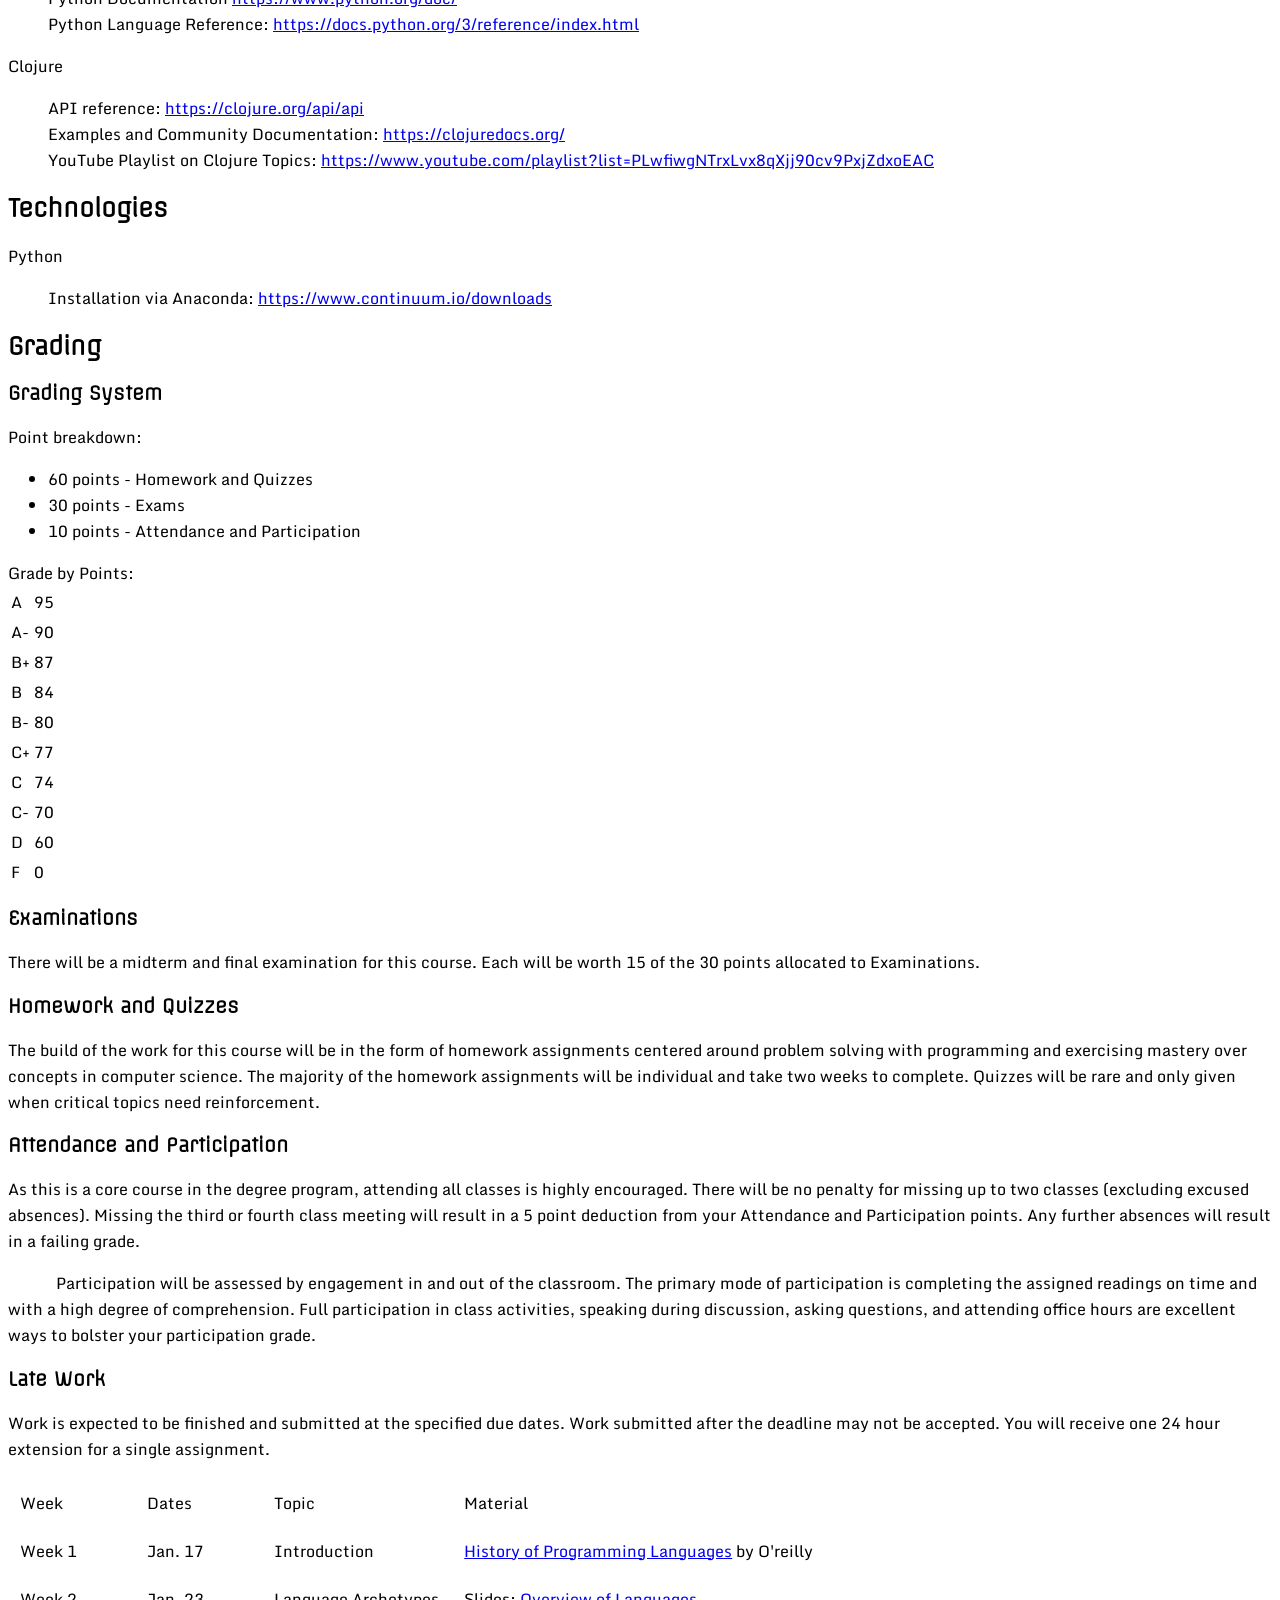
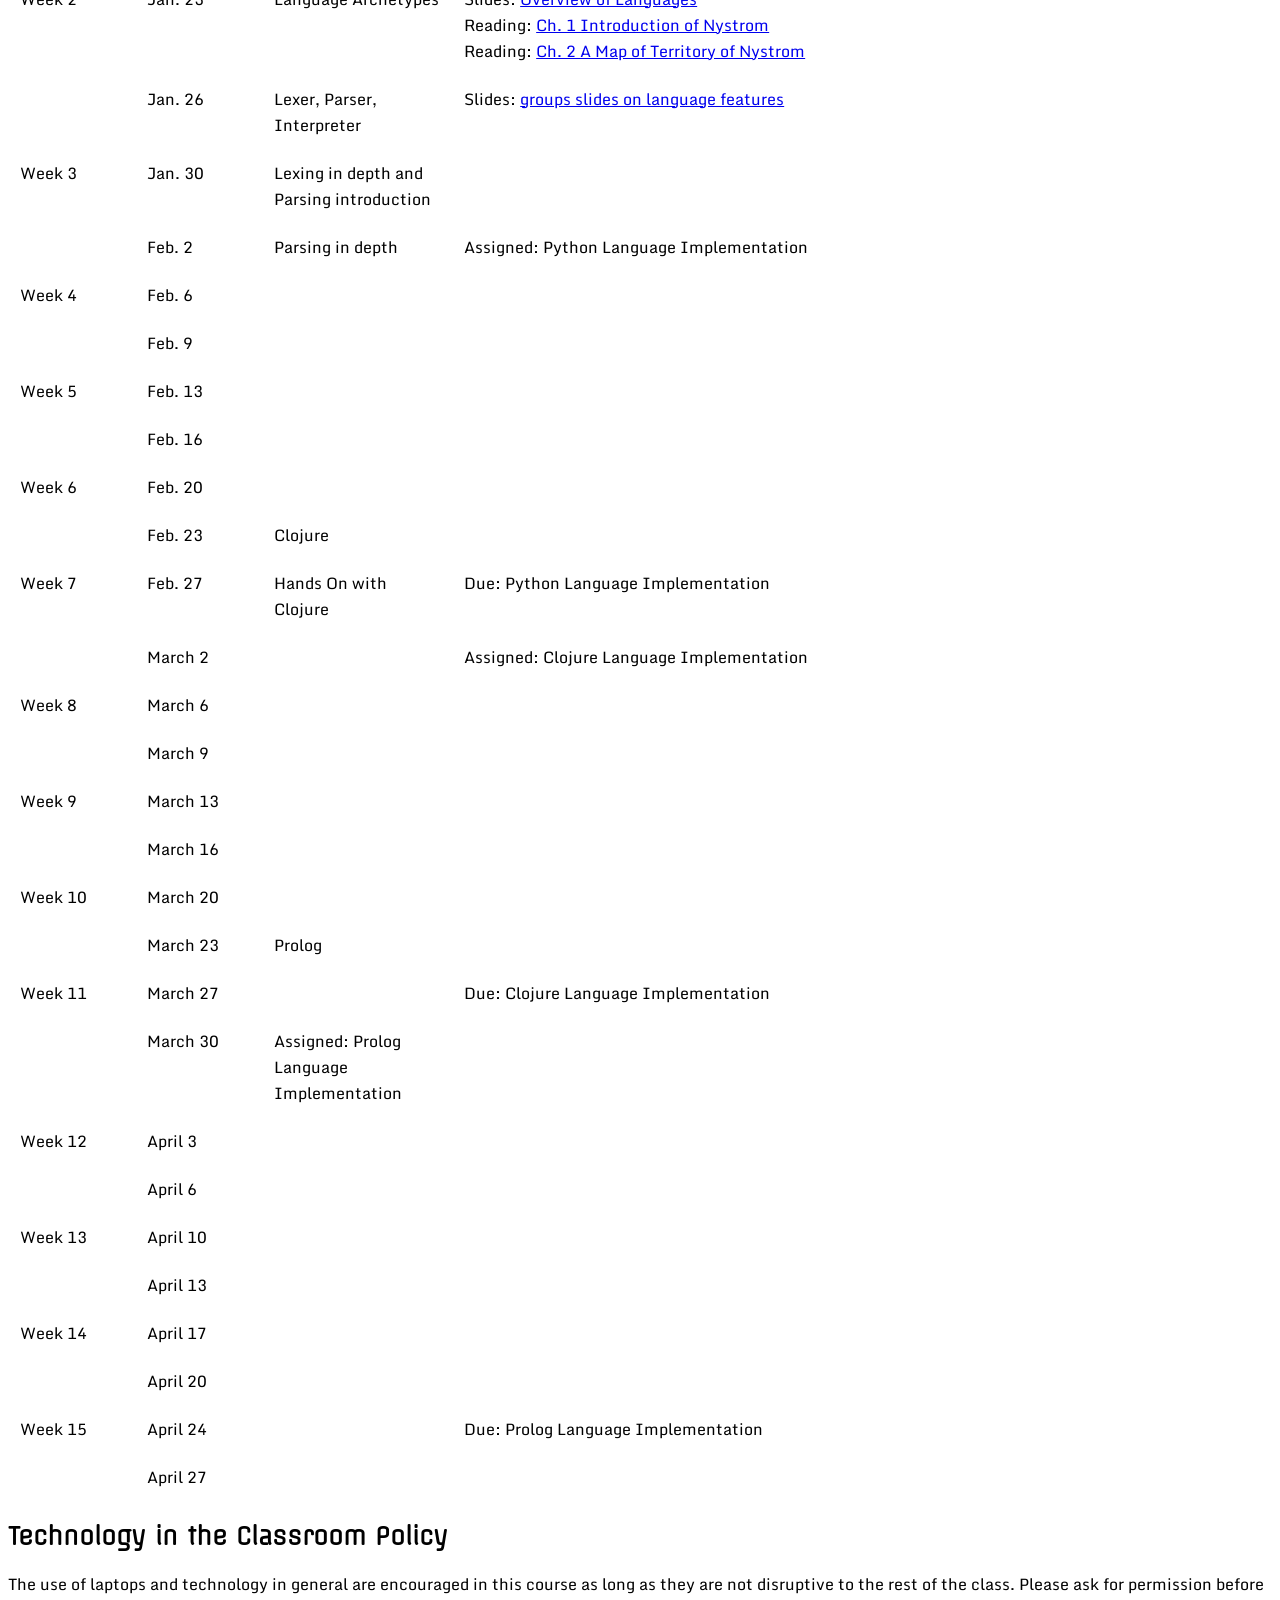
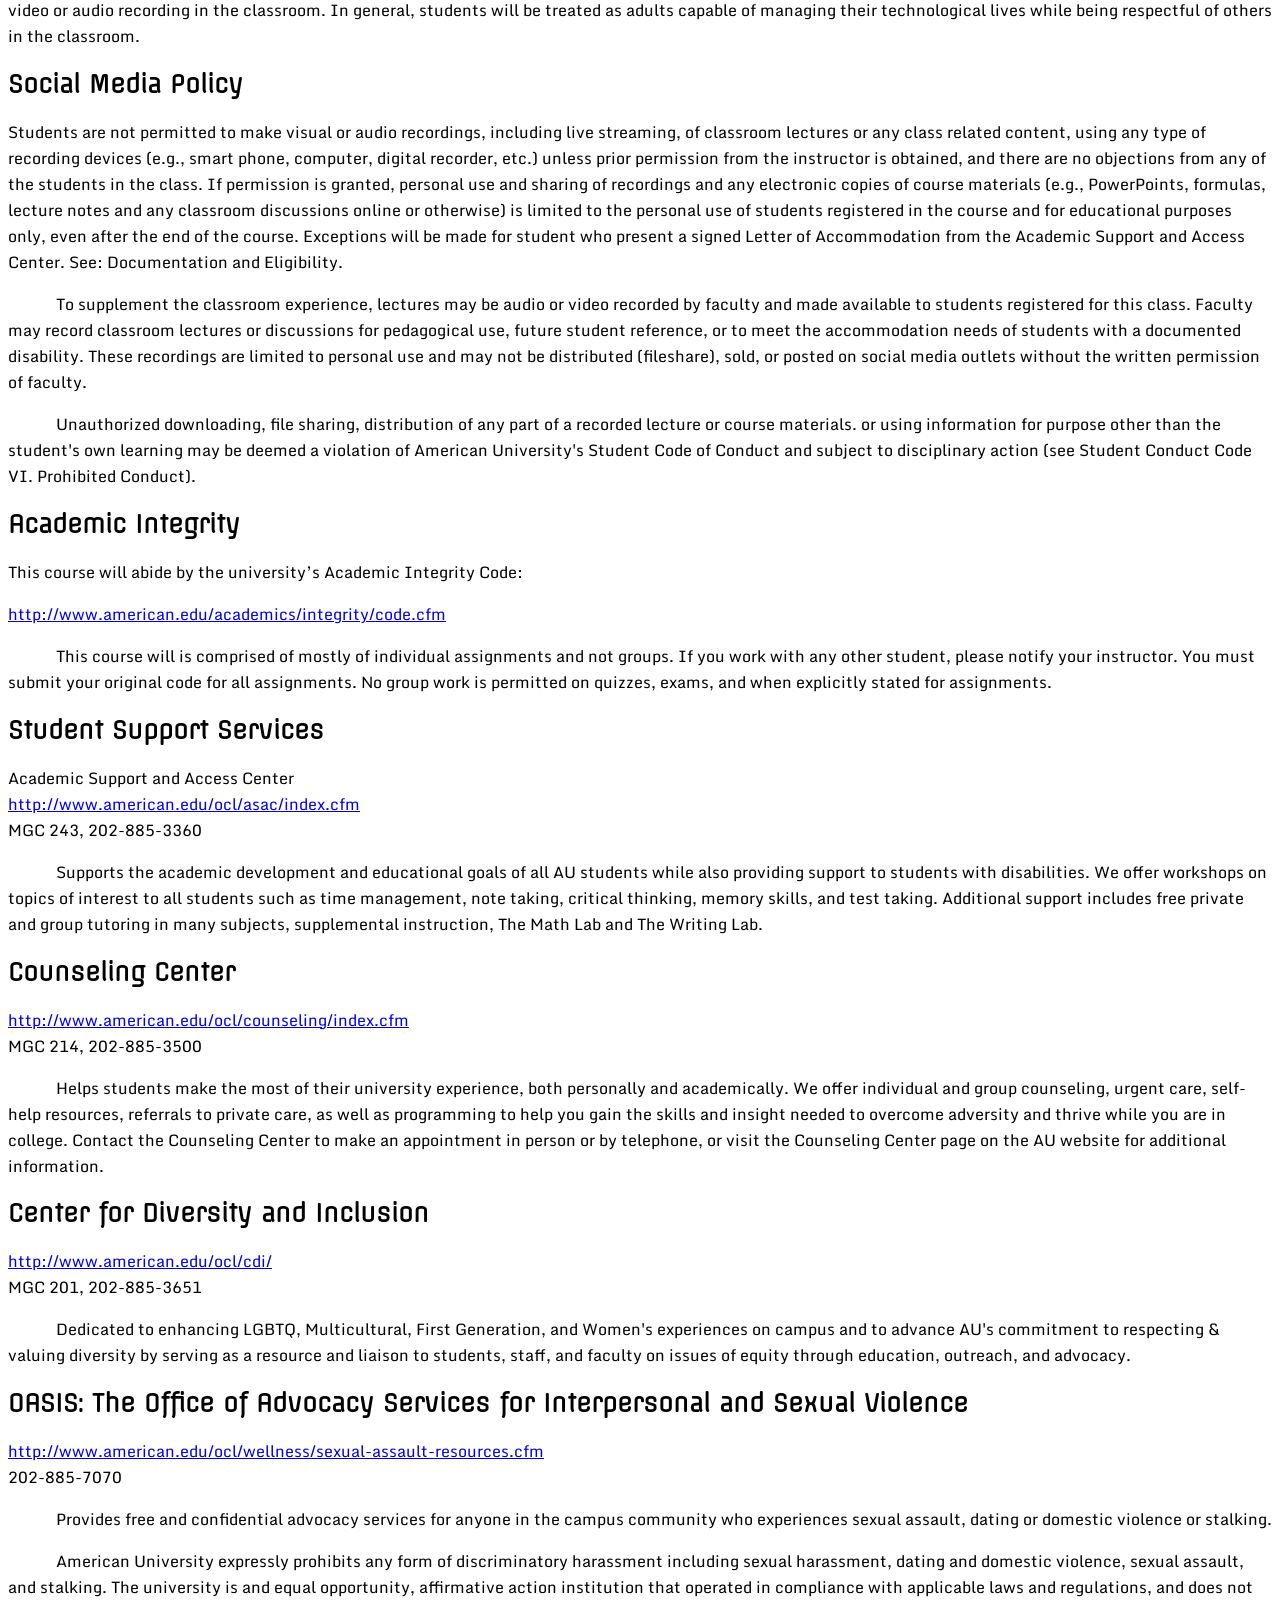
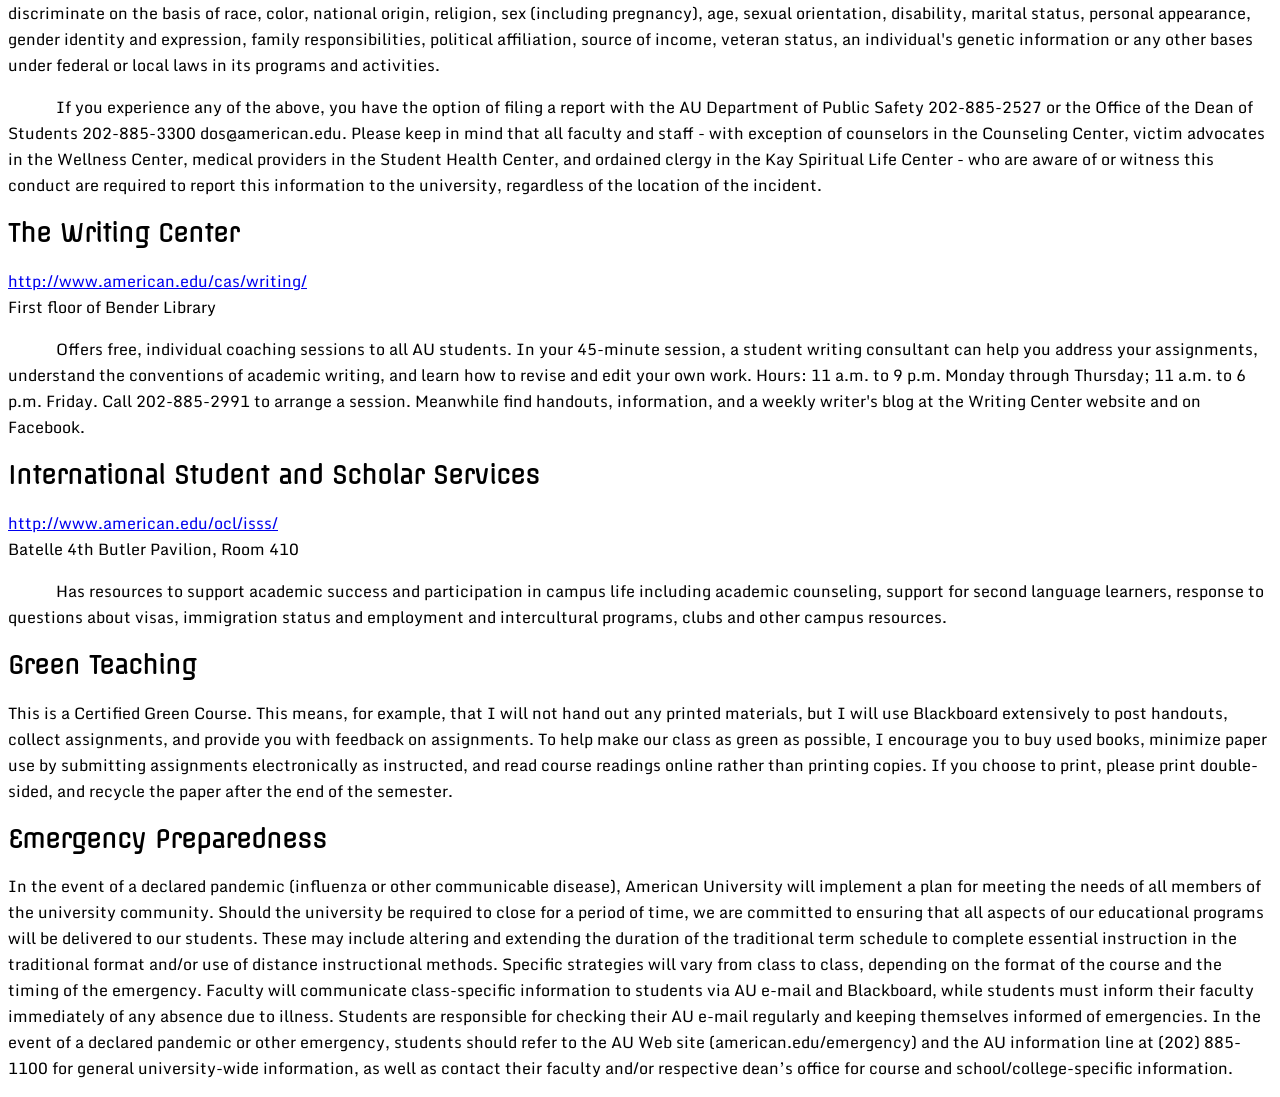
==== commit 1a1795f6: "updated schedule for lexing and parsing" ====
--- a/syllabus.html
+++ b/syllabus.html
@@ -187,7 +187,7 @@
 		<tr>
 			<td>Week 2</td>
 			<td>Jan. 23</td>
-			<td>Lexer, Parser, Interpreter</td>
+			<td>Language Archetypes</td>
 			<td>
 				Slides: <a href="https://american0-my.sharepoint.com/personal/jam_american_edu/_layouts/15/guestaccess.aspx?docid=0f2245964ff9d47f783180b3f33cacc33&authkey=AT7OKqRXLN5a6QoaZjCAW8I">Overview of Languages</a> <br>
 				Reading: <a href="http://www.craftinginterpreters.com/introduction.html" target="_blank">Ch. 1 Introduction of Nystrom</a><br>
@@ -197,21 +197,23 @@
 		<tr>
 			<td></td>
 			<td>Jan. 26</td>
-			<td></td>
+			<td>Lexer, Parser, Interpreter</td>
 			<td>
-				<!-- Assigned: Language Grammar and Tokens Homework -->
+				Slides: <a href="https://drive.google.com/open?id=1oIFC-XvBbRh2CfZpHPr-DwGJXvk66q7LCk6Xi--Fd0Q"target="_blank">groups slides on language features</a><br>
+
 			</td>
 		</tr>
 		<tr>
 			<td>Week 3</td>
 			<td>Jan. 30</td>
-			<td></td>
-			<td></td>
+			<td>Lexing in depth and Parsing introduction</td>
+			<td><!-- Assigned: Language Grammar and Tokens Homework -->
+			</td>
 		</tr>
 		<tr>
 			<td></td>
 			<td>Feb. 2</td>
-			<td></td>
+			<td>Parsing in depth</td>
 			<td>Assigned: Python Language Implementation</td>
 		</tr>
 		<tr>
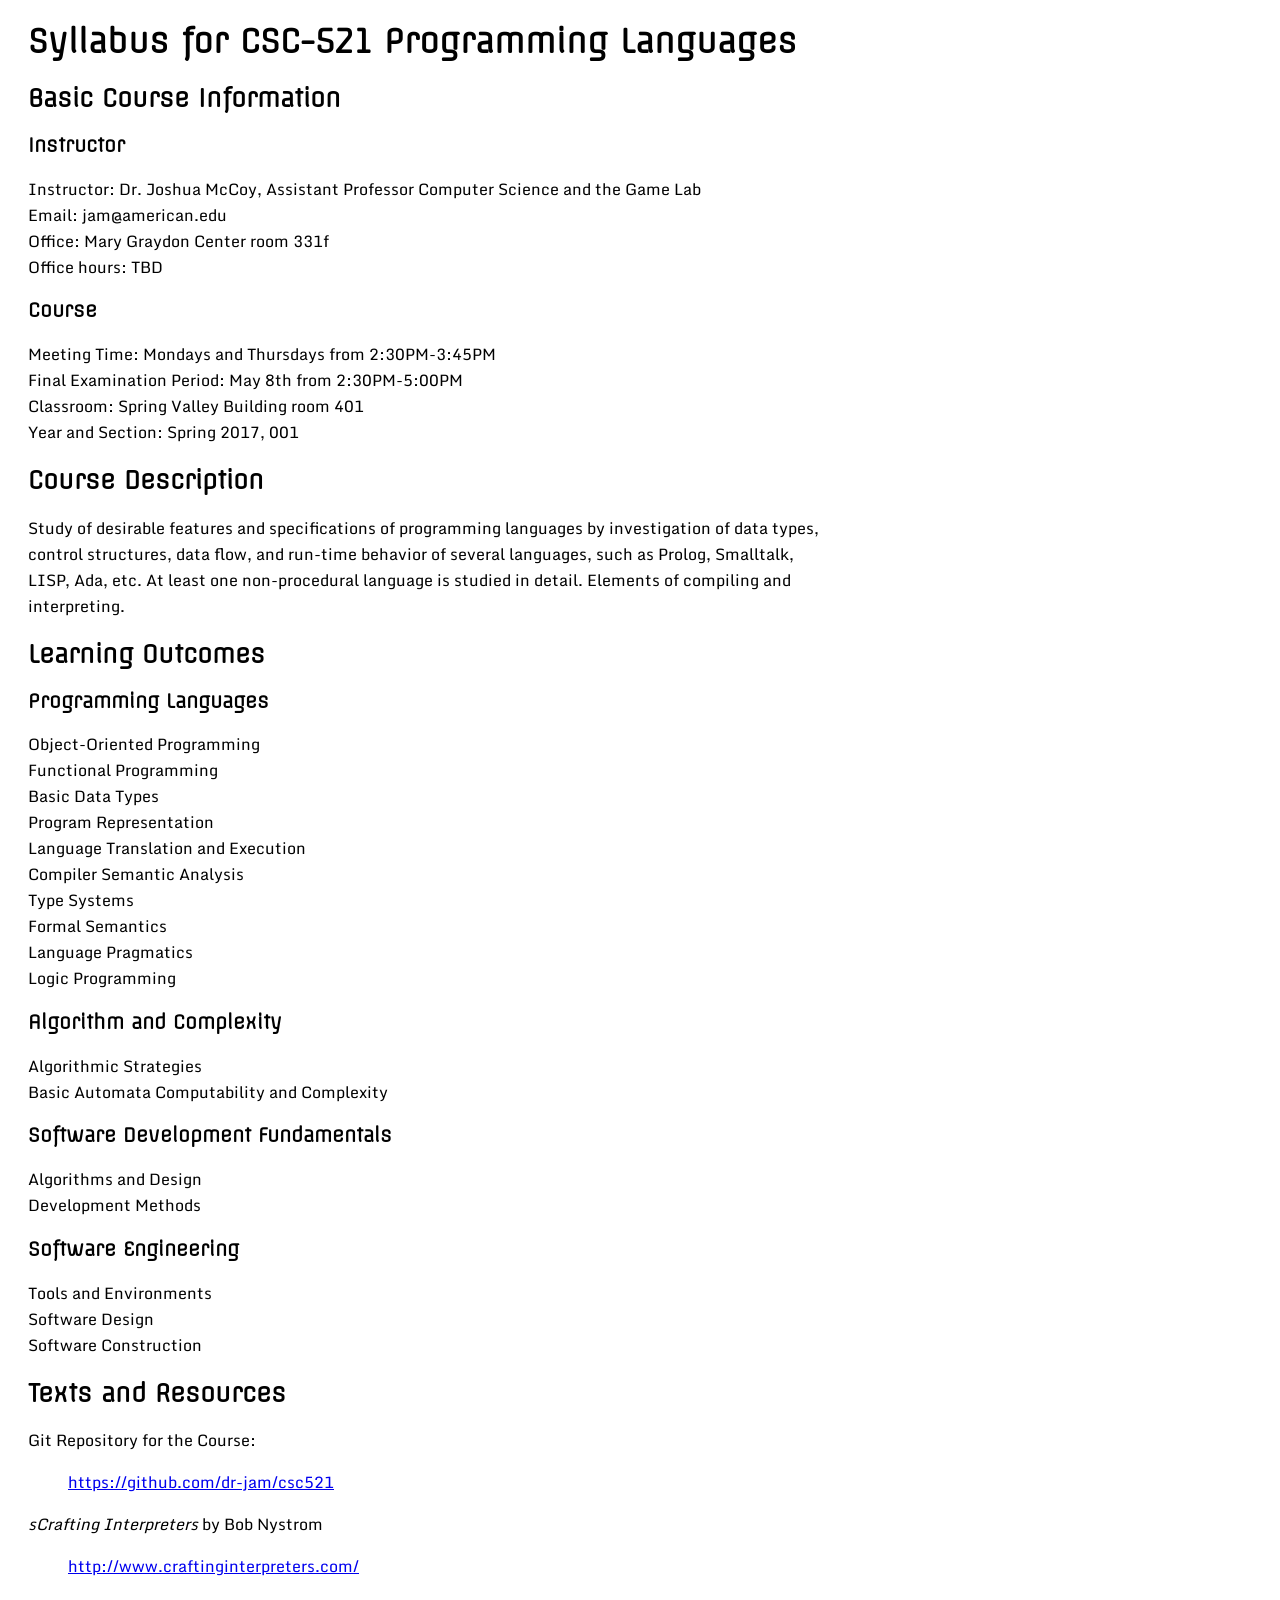
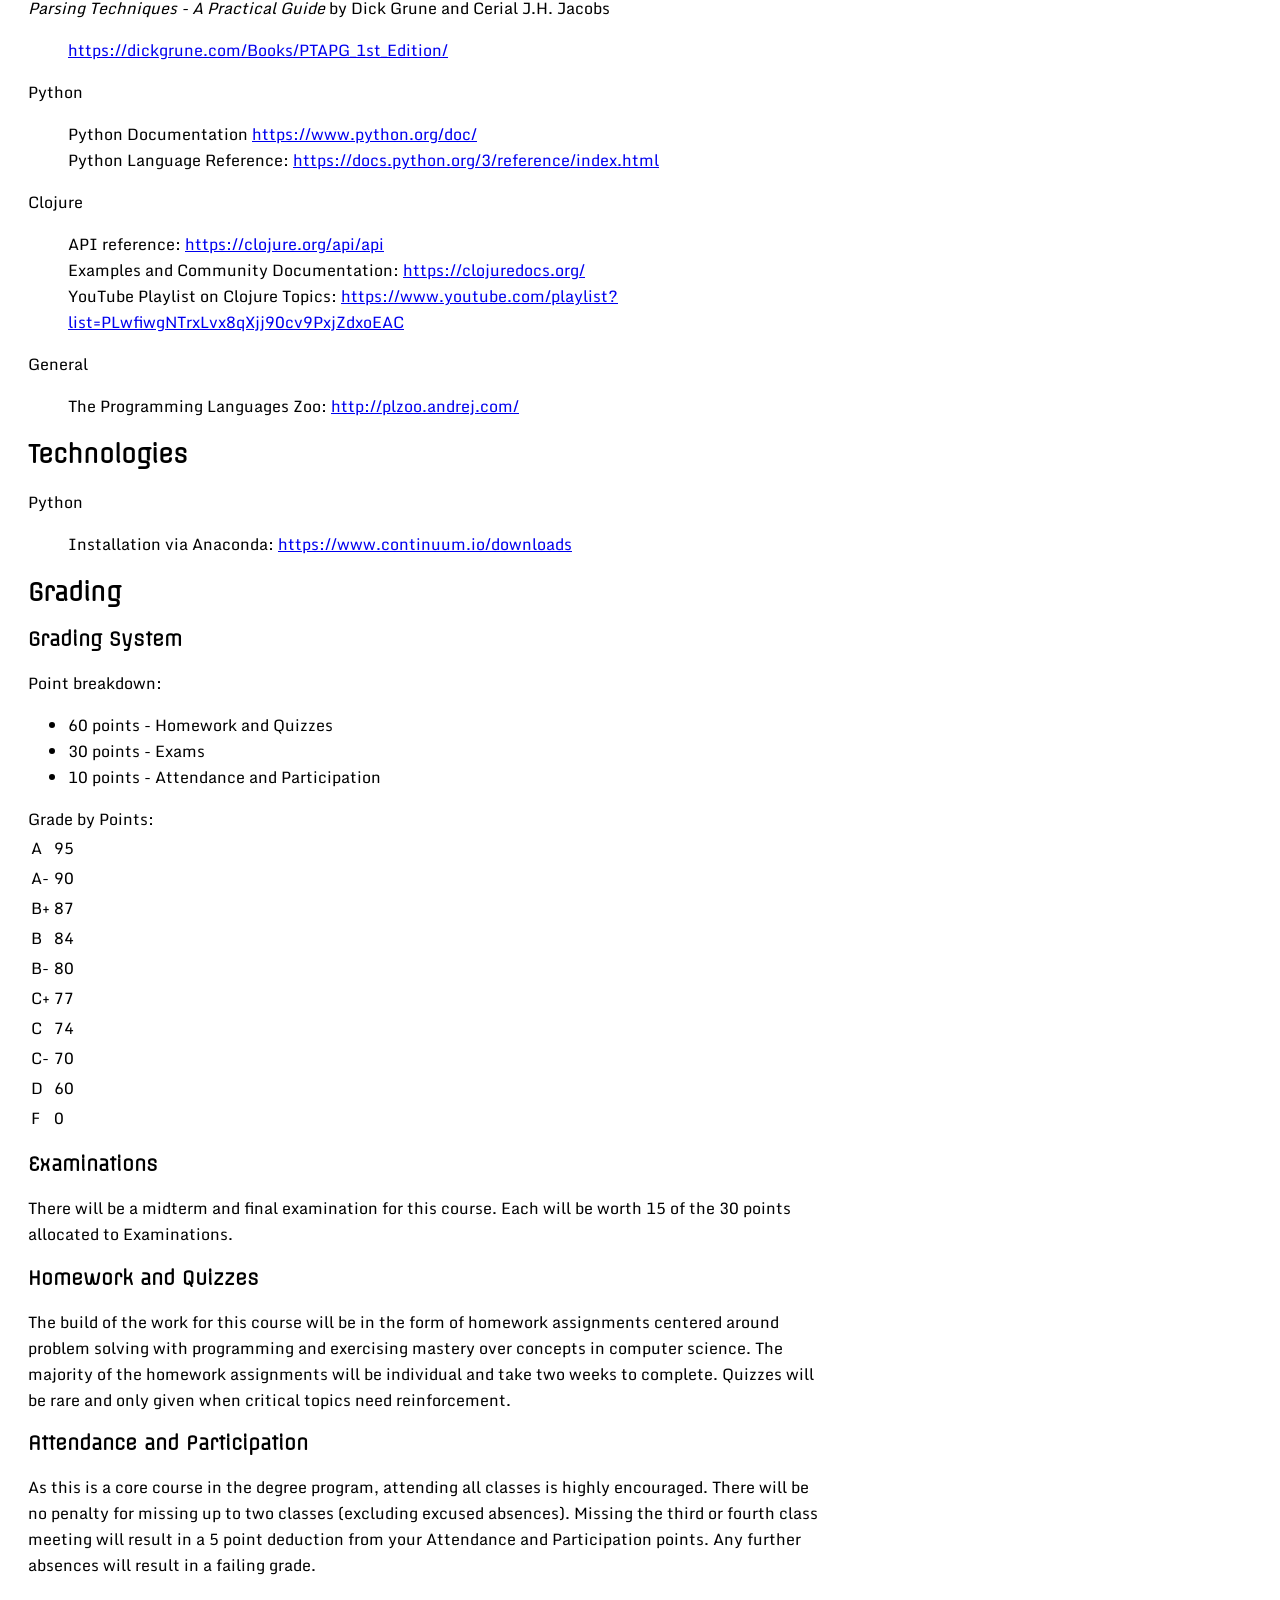
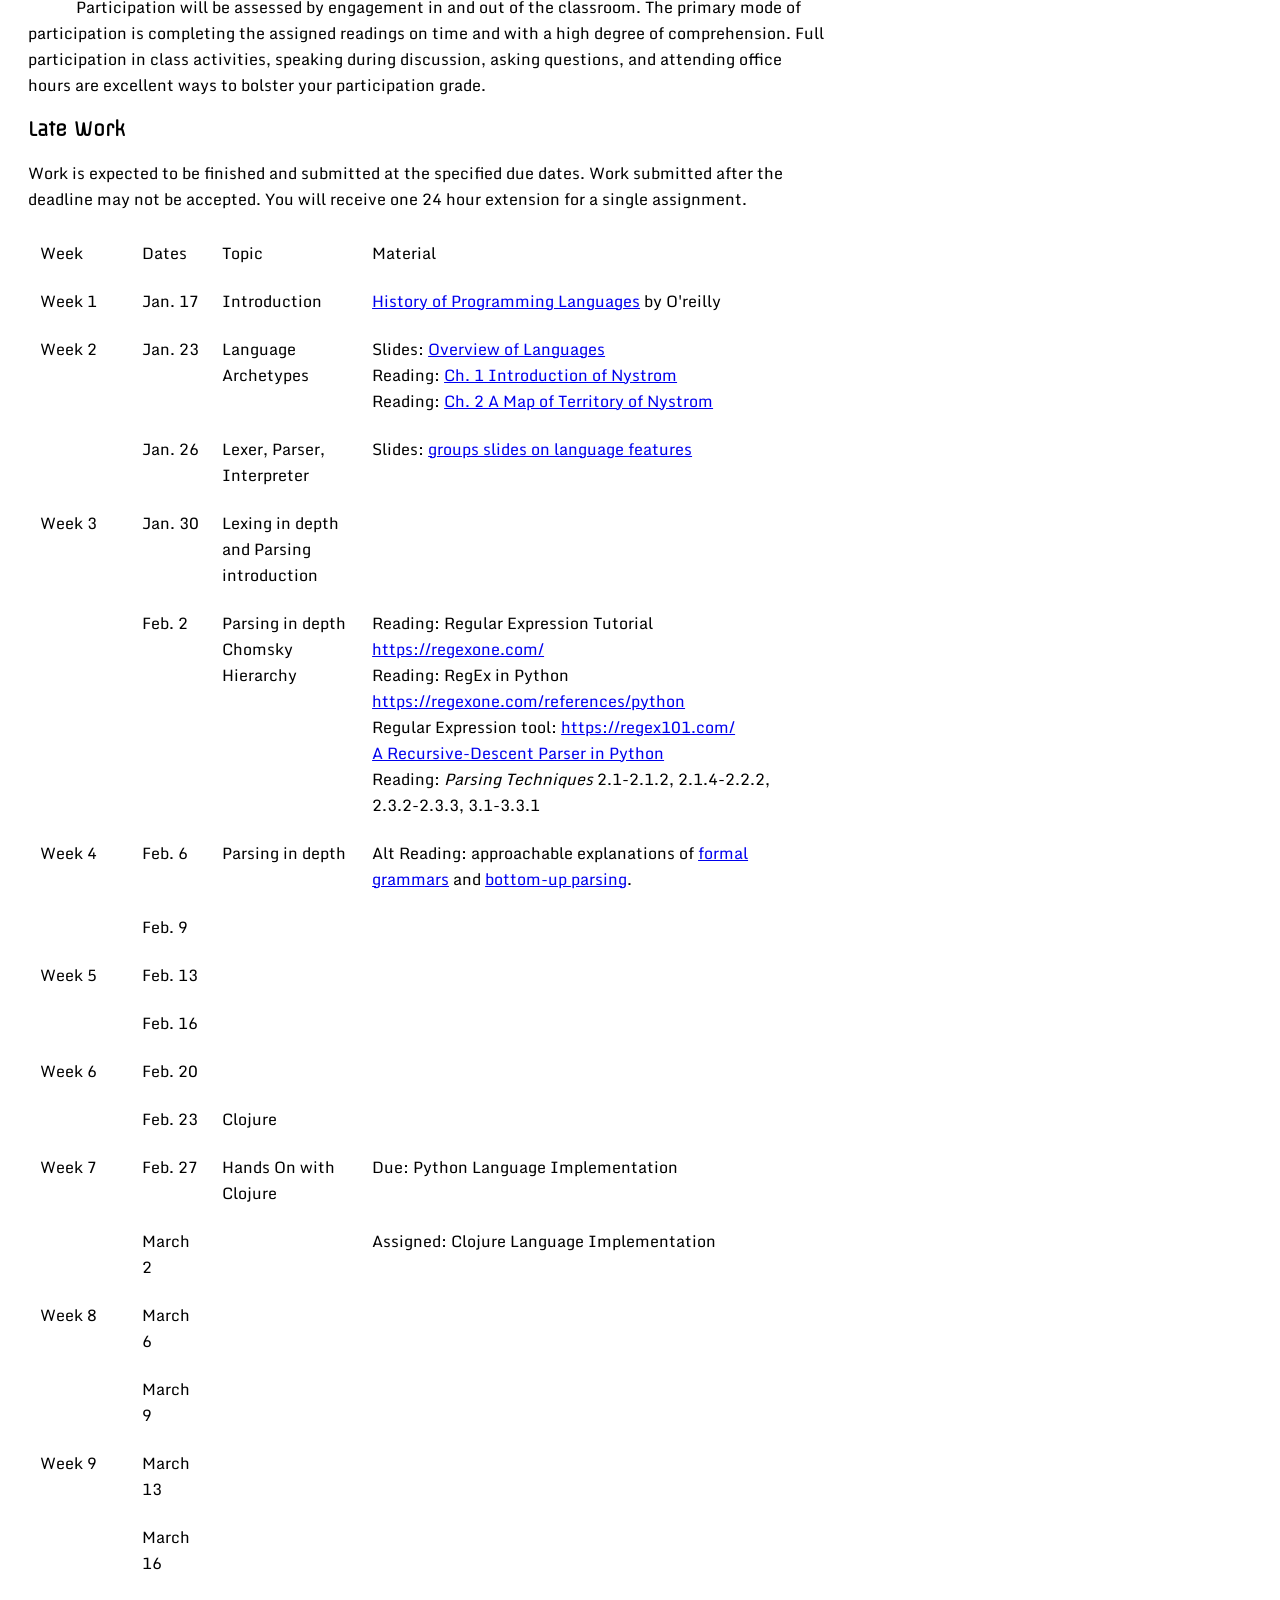
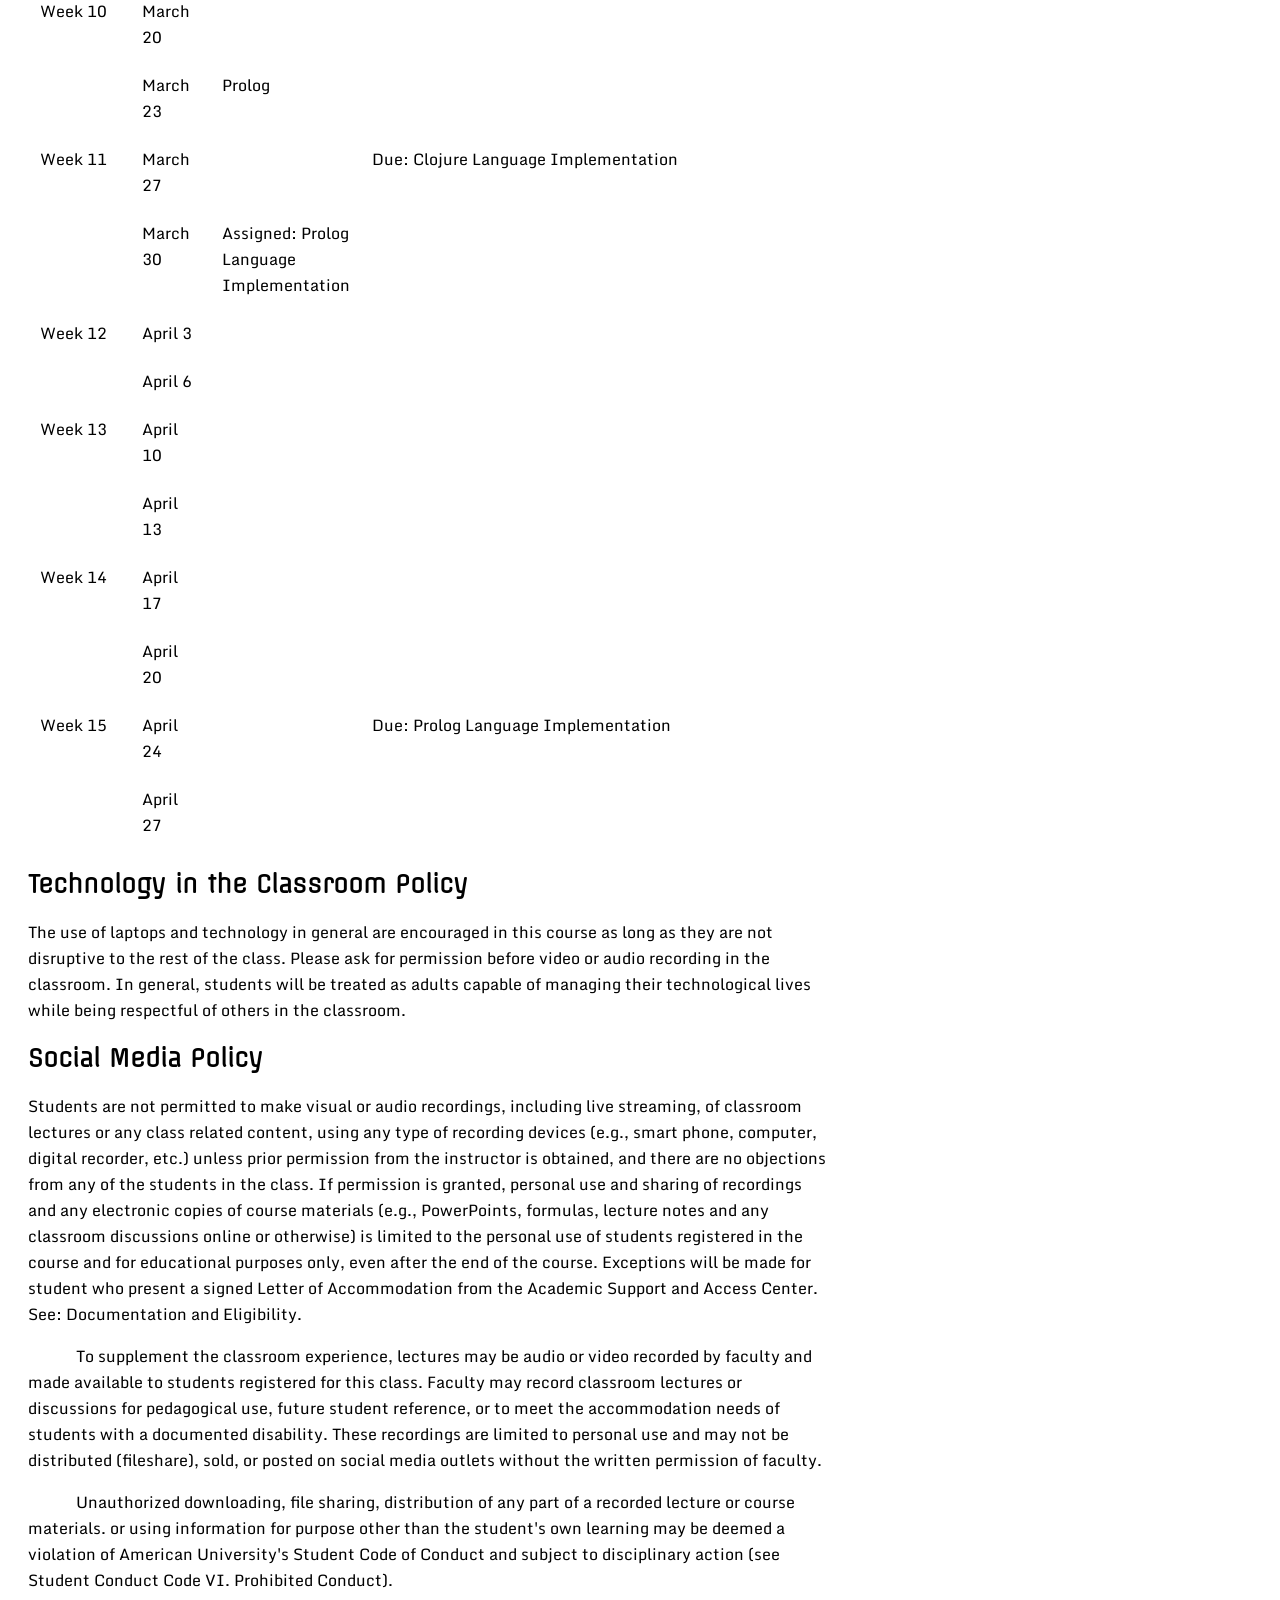
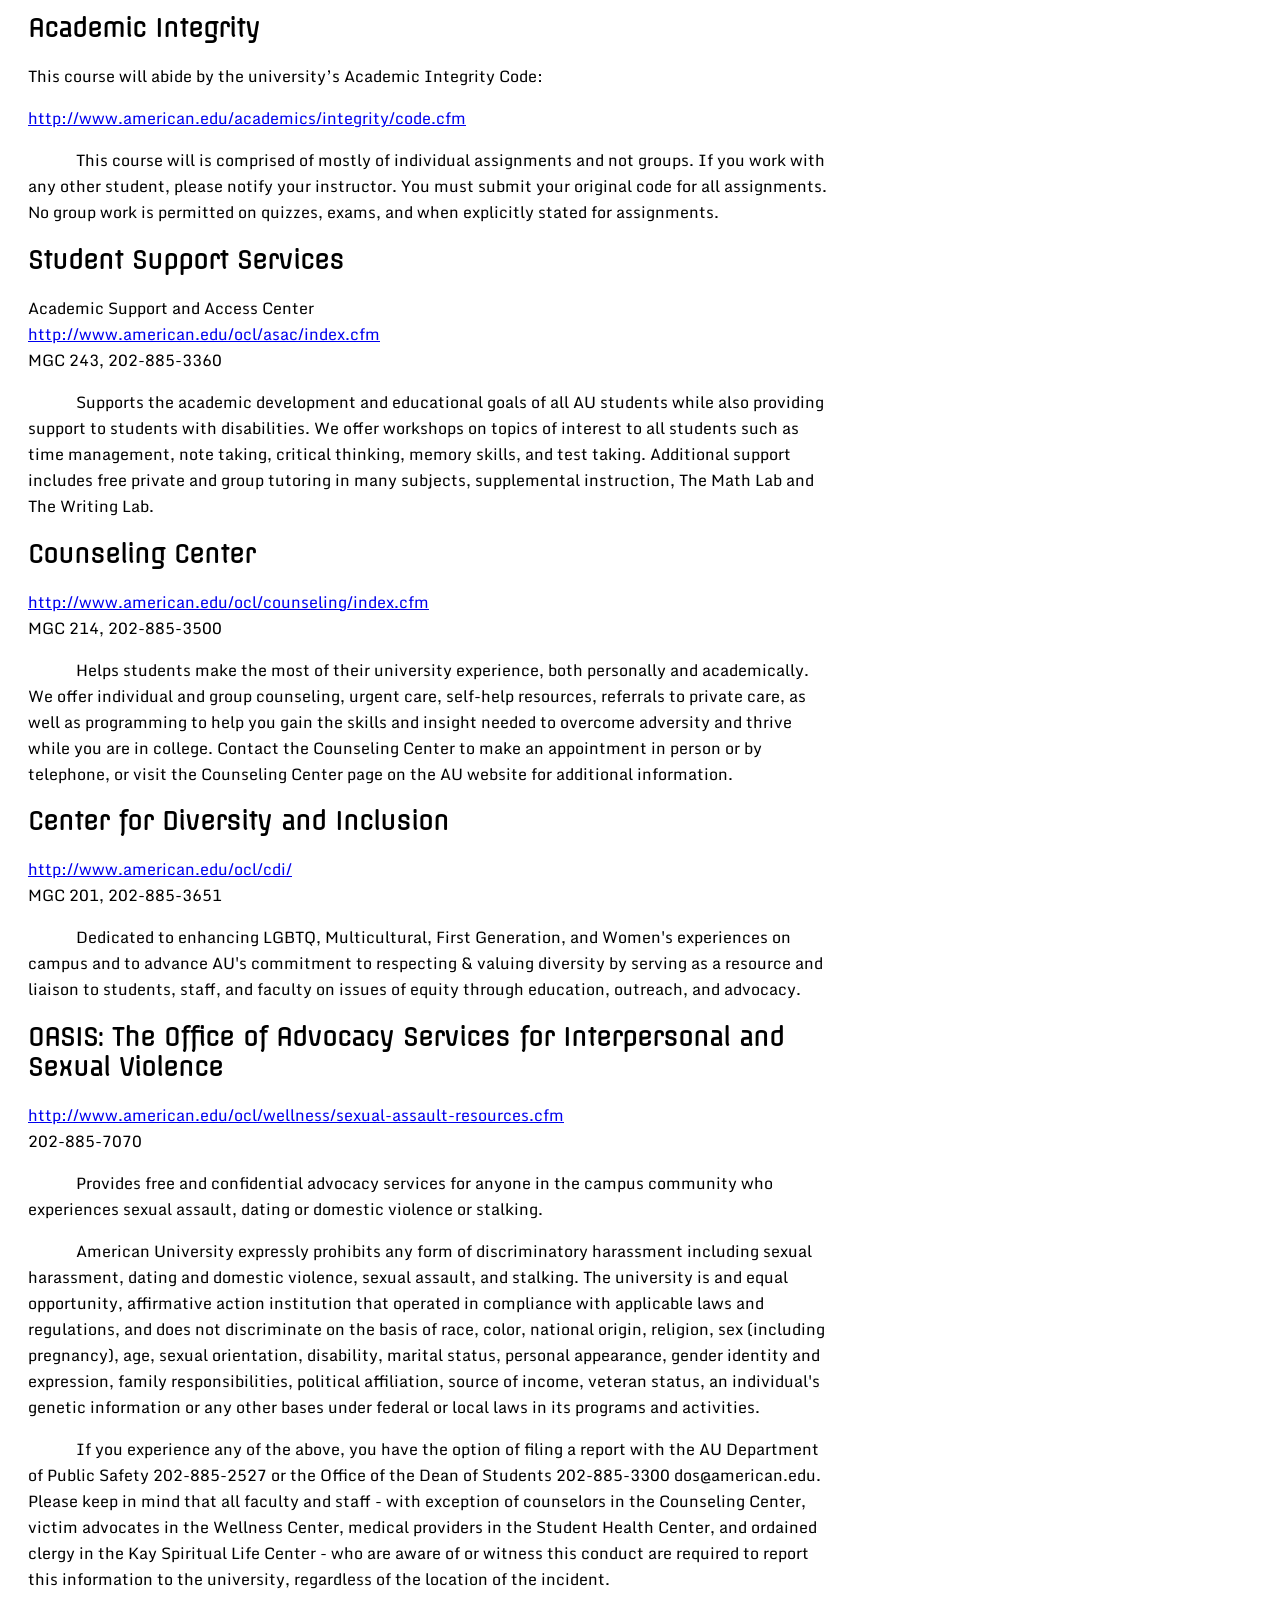
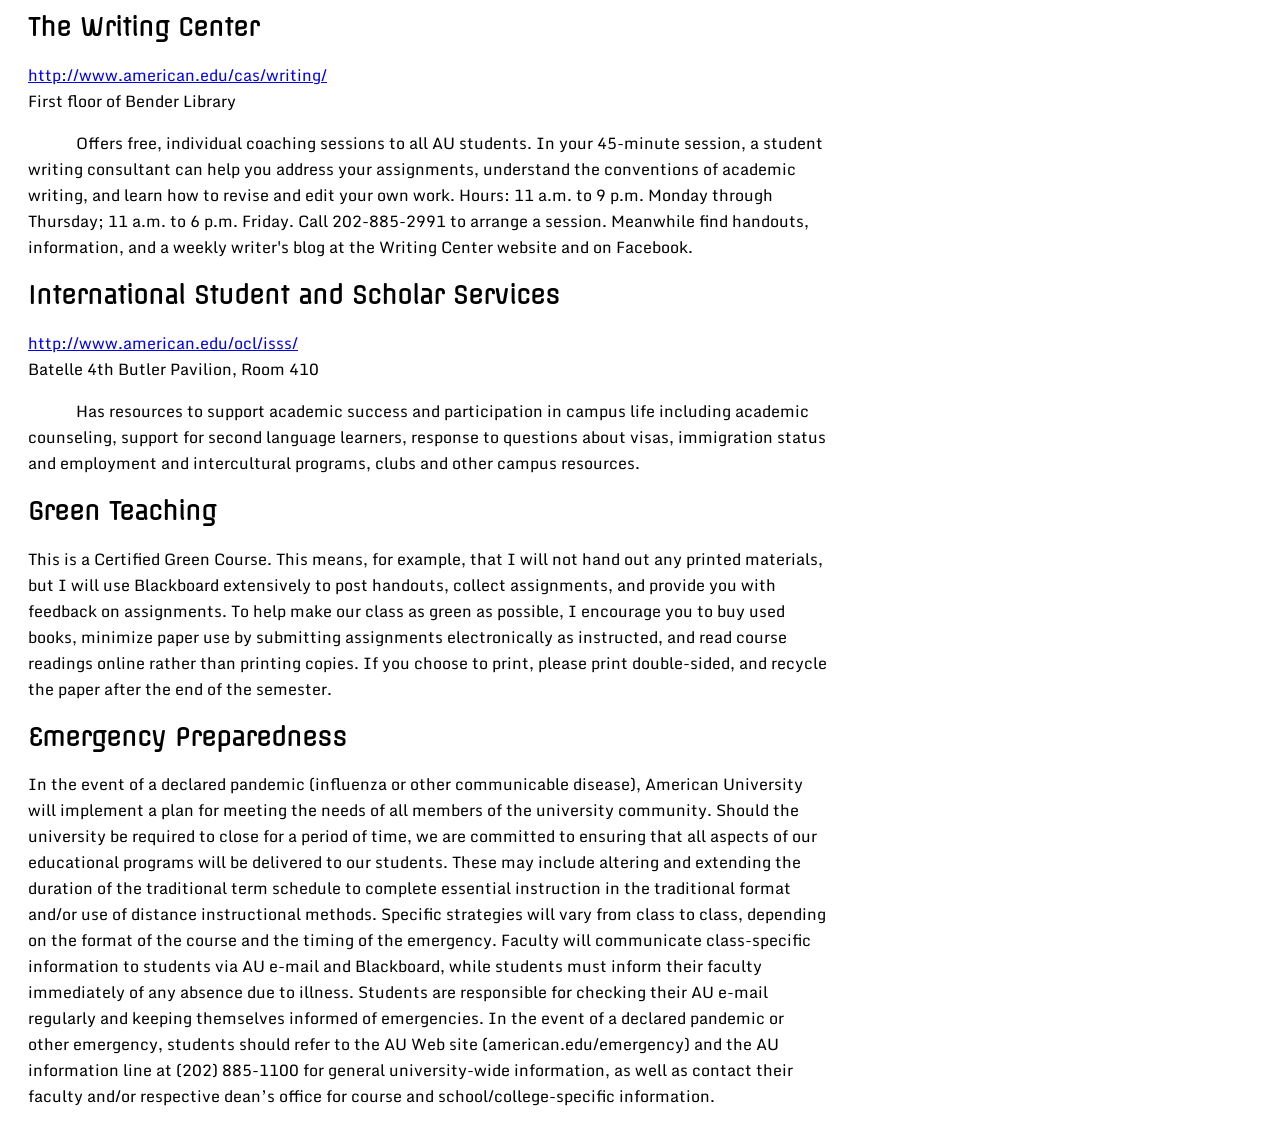
==== commit f552efa1: "Added assignments for week 3 and some of week 4." ====
--- a/syllabus.html
+++ b/syllabus.html
@@ -1,420 +1,432 @@
 <!doctype html>
 <html>
+
 <head>
-		<title>Syllabus for CSC-521 Programming Langauges</title>
-	  <link rel="stylesheet" href="styles/main.css">
+	<title>Syllabus for CSC-521 Programming Langauges</title>
+	<link rel="stylesheet" href="styles/main.css">
 </head>
+
 <body class="syllabus">
-	<h1>Syllabus for CSC-521 Programming Languages</h1>
-
-	<h2>Basic Course Information</h2>
-
-	<h3>Instructor</h3>
-	Instructor: Dr. Joshua McCoy, Assistant Professor Computer Science and the Game Lab<br />
-	Email: jam@american.edu<br />
-	Office: Mary Graydon Center room 331f<br />
-	Office hours: TBD<br />
-
-	<h3>Course</h3>
-	Meeting Time: Mondays and Thursdays from 2:30PM-3:45PM<br />
-	Final Examination Period: May 8th from 2:30PM-5:00PM<br />
-	Classroom: Spring Valley Building room 401<br />
-	Year and Section: Spring 2017, 001<br />
-
-	<h2>Course Description</h2
-
-		<p>Study of desirable features and specifications of programming languages by investigation of data types, control structures, data flow, and run-time behavior of several languages, such as Prolog, Smalltalk, LISP, Ada, etc. At least one non-procedural language is studied in detail. Elements of compiling and interpreting.</p>
-
-	<h2>Learning Outcomes</h2>
-
-	<h3>Programming Languages</h3>
-	Object-Oriented Programming <br>
-	Functional Programming <br>
-	Basic Data Types <br>
-	Program Representation <br>
-	Language Translation and Execution <br>
-	Compiler Semantic Analysis <br>
-	Type Systems <br>
-	Formal Semantics <br>
-	Language Pragmatics <br>
-	Logic Programming <br>
-
-
-	<h3>Algorithm and Complexity</h3>
-	Algorithmic Strategies<br />
-	Basic Automata Computability and Complexity <br>
-
-	<h3>Software Development Fundamentals</h3>
-	Algorithms and Design <br>
-	Development Methods <br>
-
-	<h3>Software Engineering</h3>
-	Tools and Environments <br>
-	Software Design <br>
-	Software Construction <br>
-
-
-
-	<h2>Texts and Resources</h2>
-
-	Git Repository for the Course:
+	<div class="fullPageContent">
+		<h1>Syllabus for CSC-521 Programming Languages</h1>
+
+		<h2>Basic Course Information</h2>
+
+		<h3>Instructor</h3> Instructor: Dr. Joshua McCoy, Assistant Professor Computer Science and the Game Lab<br /> Email: jam@american.edu<br /> Office: Mary Graydon Center room 331f<br /> Office hours: TBD<br />
+
+		<h3>Course</h3> Meeting Time: Mondays and Thursdays from 2:30PM-3:45PM<br /> Final Examination Period: May 8th from 2:30PM-5:00PM<br /> Classroom: Spring Valley Building room 401<br /> Year and Section: Spring 2017, 001<br />
+
+		<h2>Course Description</h2
+
+			<p>Study of desirable features and specifications of programming languages by investigation of data types, control structures, data flow, and run-time behavior of several languages, such as Prolog, Smalltalk, LISP, Ada, etc. At least one non-procedural language is studied in detail. Elements of compiling and interpreting.</p>
+
+		<h2>Learning Outcomes</h2>
+
+		<h3>Programming Languages</h3> Object-Oriented Programming <br> Functional Programming <br> Basic Data Types <br> Program Representation <br> Language Translation and Execution <br> Compiler Semantic Analysis <br> Type Systems <br> Formal Semantics <br> Language Pragmatics <br>		Logic Programming <br>
+
+
+		<h3>Algorithm and Complexity</h3> Algorithmic Strategies<br /> Basic Automata Computability and Complexity <br>
+
+		<h3>Software Development Fundamentals</h3> Algorithms and Design <br> Development Methods <br>
+
+		<h3>Software Engineering</h3> Tools and Environments <br> Software Design <br> Software Construction <br>
+
+
+
+		<h2>Texts and Resources</h2> Git Repository for the Course:
+		<ul class="resourceList">
+			<li><a href="https://github.com/dr-jam/csc521" target="_blank">https://github.com/dr-jam/csc521</a><br>
+			</li>
+		</ul>
+
+		<em>sCrafting Interpreters</em> by Bob Nystrom
+		<ul class="resourceList">
+			<li><a href="http://www.craftinginterpreters.com/" target="_blank">http://www.craftinginterpreters.com/</a></li>
+		</ul>
+
+	<em>Parsing Techniques - A Practical Guide</em> by Dick Grune and Cerial J.H. Jacobs
 	<ul class="resourceList">
-		<li><a href="https://github.com/dr-jam/csc521" target="_blank">https://github.com/dr-jam/csc521</a><br>
-		</li>
+		<li><a href="https://dickgrune.com/Books/PTAPG_1st_Edition/" target="_blank">https://dickgrune.com/Books/PTAPG_1st_Edition/</a></li>
 	</ul>
 
-	Crafting Interpreters by Bob Nystrom
-	<ul class="resourceList">
-		<li><a href="http://www.craftinginterpreters.com/" target="_blank">http://www.craftinginterpreters.com/</a></li>
-	</ul>
-
-	Python
-	<ul class="resourceList">
-		<li>Python Documentation <a href="https://www.python.org/doc/">https://www.python.org/doc/</a></li>
-		<li>Python Language Reference: <a href="https://docs.python.org/3/reference/index.html" target="_blank">https://docs.python.org/3/reference/index.html</a></li>
-	</ul>
-
-	Clojure
-	<ul class="resourceList">
-		<li>API reference: <a href="https://clojure.org/api/api" target="_blank">https://clojure.org/api/api</a></li>
-		<li>Examples and Community Documentation: <a href="https://clojuredocs.org/" target="_blank">https://clojuredocs.org/</a></li>
-		<li>YouTube Playlist on Clojure Topics: <a href="https://www.youtube.com/playlist?list=PLwfiwgNTrxLvx8qXjj90cv9PxjZdxoEAC" target="_blank">https://www.youtube.com/playlist?list=PLwfiwgNTrxLvx8qXjj90cv9PxjZdxoEAC</a></li>
-	</ul>
-
-	<h2>Technologies</h2>
-
-	Python
-	<ul class="resourceList">
+		Python
+		<ul class="resourceList">
+			<li>Python Documentation <a href="https://www.python.org/doc/">https://www.python.org/doc/</a></li>
+			<li>Python Language Reference: <a href="https://docs.python.org/3/reference/index.html" target="_blank">https://docs.python.org/3/reference/index.html</a></li>
+		</ul>
+
+		Clojure
+		<ul class="resourceList">
+			<li>API reference: <a href="https://clojure.org/api/api" target="_blank">https://clojure.org/api/api</a></li>
+			<li>Examples and Community Documentation: <a href="https://clojuredocs.org/" target="_blank">https://clojuredocs.org/</a></li>
+			<li>YouTube Playlist on Clojure Topics: <a href="https://www.youtube.com/playlist?list=PLwfiwgNTrxLvx8qXjj90cv9PxjZdxoEAC" target="_blank">https://www.youtube.com/playlist?list=PLwfiwgNTrxLvx8qXjj90cv9PxjZdxoEAC</a></li>
+		</ul>
+
+		General
+		<ul class="resourceList">
+			<li>The Programming Languages Zoo: <a href="http://plzoo.andrej.com/">http://plzoo.andrej.com/</a></li>
+		</ul>
+
+		<h2>Technologies</h2> Python
+		<ul class="resourceList">
 			<li>Installation via Anaconda: <a href="https://www.continuum.io/downloads" target="_blank">https://www.continuum.io/downloads</a></li>
-	</ul>
-
-
-
-
-
-	<h2>Grading</h2>
-
-	<h3>Grading System</h3>
-
-	Point breakdown:
-	<ul>
-		<li>60 points - Homework and Quizzes</li>
-		<li>30 points - Exams</li>
-		<li>10 points - Attendance and Participation</li>
-	</ul>
-
-
-	<table class="gradingScale">
-		Grade by Points:
-		<tr>
-			<td>A</td>
-			<td>95</td>
-		</tr>
-		<tr>
-			<td>A-</td>
-			<td>90</td>
-		</tr>
-		<tr>
-			<td>B+</td>
-			<td>87</td>
-		</tr>
-		<tr>
-			<td>B</td>
-			<td>84</td>
-		</tr>
-		<tr>
-			<td>B-</td>
-			<td>80</td>
-		</tr>
-		<tr>
-			<td>C+</td>
-			<td>77</td>
-		</tr>
-		<tr>
-			<td>C</td>
-			<td>74</td>
-		</tr>
-		<tr>
-			<td>C-</td>
-			<td>70</td>
-		</tr>
-		<tr>
-			<td>D</td>
-			<td>60</td>
-		</tr>
-		<tr>
-			<td>F</td>
-			<td>0</td>
-		</tr>
-	</table>
-
-	<h3>Examinations</h3>
-
-	There will be a midterm and final examination for this course. Each will be worth 15 of the 30 points allocated to Examinations.</p>
-
-	<h3>Homework and Quizzes</h3>
-
-	<p>The build of the work for this course will be in the form of homework assignments centered around problem solving with programming and exercising mastery over concepts in computer science. The majority of the homework assignments will be individual and take two weeks to complete. Quizzes will be rare and only given when critical topics need reinforcement.</p>
-
-	<h3>Attendance and Participation</h3>
-
-	<p>As this is a core course in the degree program, attending all classes is highly encouraged. There will be no penalty for missing up to two classes (excluding excused absences). Missing the third or fourth class meeting will result in a 5 point deduction from your Attendance and Participation points. Any further absences will result in a failing grade.</p>
-
-	<p>Participation will be assessed by engagement in and out of the classroom. The primary mode of participation is completing the assigned readings on time and with a high degree of comprehension.  Full participation in class activities, speaking during discussion, asking questions, and attending office hours are excellent ways to bolster your participation grade.</p>
-
-	<h3>Late Work</h3>
-
-	<p>Work is expected to be finished and submitted at the specified due dates. Work submitted after the deadline may not be accepted. You will receive one 24 hour extension for a single assignment.</p>
-
-
-	<table class="schedule">
-		<col class="colWeek">
-		<col class="colDates">
-		<col class="colTopic">
-		<col class="colMaterial">
-		<tr>
-			<td>Week</td>
-			<td>Dates</td>
-			<td>Topic</td>
-			<td>Material</td>
-		</tr>
-		<tr>
-			<td>Week 1</td>
-			<td>Jan. 17</td>
-			<td>Introduction</td>
-			<td><a href="./assets/prog_lang_poster.pdf">History of Programming Languages</a> by O'reilly</td>
-		</tr>
-		<tr>
-			<td>Week 2</td>
-			<td>Jan. 23</td>
-			<td>Language Archetypes</td>
-			<td>
-				Slides: <a href="https://american0-my.sharepoint.com/personal/jam_american_edu/_layouts/15/guestaccess.aspx?docid=0f2245964ff9d47f783180b3f33cacc33&authkey=AT7OKqRXLN5a6QoaZjCAW8I">Overview of Languages</a> <br>
-				Reading: <a href="http://www.craftinginterpreters.com/introduction.html" target="_blank">Ch. 1 Introduction of Nystrom</a><br>
-				Reading: <a href="http://www.craftinginterpreters.com/a-map-of-the-territory.html" target="_blank">Ch. 2 A Map of Territory of Nystrom</a><br>
-			</td>
-		</tr>
-		<tr>
-			<td></td>
-			<td>Jan. 26</td>
-			<td>Lexer, Parser, Interpreter</td>
-			<td>
-				Slides: <a href="https://drive.google.com/open?id=1oIFC-XvBbRh2CfZpHPr-DwGJXvk66q7LCk6Xi--Fd0Q"target="_blank">groups slides on language features</a><br>
-
-			</td>
-		</tr>
-		<tr>
-			<td>Week 3</td>
-			<td>Jan. 30</td>
-			<td>Lexing in depth and Parsing introduction</td>
-			<td><!-- Assigned: Language Grammar and Tokens Homework -->
-			</td>
-		</tr>
-		<tr>
-			<td></td>
-			<td>Feb. 2</td>
-			<td>Parsing in depth</td>
-			<td>Assigned: Python Language Implementation</td>
-		</tr>
-		<tr>
-			<td>Week 4</td>
-			<td>Feb. 6</td>
-			<td></td>
-			<td></td>
-		</tr>
-		<tr>
-			<td></td>
-			<td>Feb. 9</td>
-			<td></td>
-			<td></td>
-		</tr>
-		<tr>
-			<td>Week 5</td>
-			<td>Feb. 13</td>
-			<td></td>
-			<td></td>
-		</tr>
-		<tr>
-			<td></td>
-			<td>Feb. 16</td>
-			<td></td>
-			<td></td>
-		</tr>
-		<tr>
-			<td>Week 6</td>
-			<td>Feb. 20</td>
-			<td></td>
-			<td></td>
-		</tr>
-		<tr>
-			<td></td>
-			<td>Feb. 23</td>
-			<td>Clojure</td>
-			<td></td>
-		</tr>
-		<tr>
-			<td>Week 7</td>
-			<td>Feb. 27</td>
-			<td>Hands On with Clojure</td>
-			<td>Due: Python Language Implementation</td>
-			<td></td>
-		</tr>
-		<tr>
-			<td></td>
-			<td>March 2</td>
-			<td></td>
-			<td>Assigned: Clojure Language Implementation</td>
-		</tr>
-		<tr>
-			<td>Week 8</td>
-			<td>March 6</td>
-			<td></td>
-			<td></td>
-		</tr>
-		<tr>
-			<td></td>
-			<td>March 9</td>
-			<td></td>
-			<td></td>
-		</tr>
-		<tr>
-			<td>Week 9</td>
-			<td>March 13</td>
-			<td></td>
-			<td></td>
-		</tr>
-		<tr>
-			<td></td>
-			<td>March 16</td>
-			<td></td>
-			<td></td>
-		</tr>
-		<tr>
-			<td>Week 10</td>
-			<td>March 20</td>
-			<td></td>
-			<td></td>
-		</tr>
-		<tr>
-			<td></td>
-			<td>March 23</td>
-			<td>Prolog</td>
-			<td></td>
-		</tr>
-		<tr>
-			<td>Week 11</td>
-			<td>March 27</td>
-			<td></td>
-			<td>Due: Clojure Language Implementation</td>
-		</tr>
-		<tr>
-			<td></td>
-			<td>March 30</td>
-			<td>Assigned: Prolog Language Implementation</td>
-			<td></td>
-		</tr>
-		<tr>
-			<td>Week 12</td>
-			<td>April 3</td>
-			<td></td>
-			<td></td>
-		</tr>
-		<tr>
-			<td></td>
-			<td>April 6</td>
-			<td></td>
-			<td></td>
-		</tr>
-		<tr>
-			<td>Week 13</td>
-			<td>April 10</td>
-			<td></td>
-			<td></td>
-		</tr>
-		<tr>
-			<td></td>
-			<td>April 13</td>
-			<td></td>
-			<td></td>
-		</tr>
-		<tr>
-			<td>Week 14</td>
-			<td>April 17</td>
-			<td></td>
-			<td></td>
-		</tr>
-		<tr>
-			<td></td>
-			<td>April 20</td>
-			<td></td>
-			<td></td>
-		</tr>
-		<tr>
-			<td>Week 15</td>
-			<td>April 24</td>
-			<td></td>
-			<td>Due: Prolog Language Implementation</td>
-		</tr>
-		<tr>
-			<td></td>
-			<td>April 27</td>
-			<td></td>
-			<td></td>
-		</tr>
-	</table>
-
-	<h2>Technology in the Classroom Policy</h2>
-	<p>The use of laptops and technology in general are encouraged in this course as long as they are not disruptive to the rest of the class. Please ask for permission before video or audio recording in the classroom. In general, students will be treated as adults capable of managing their technological lives while being respectful of others in the classroom.</p>
-
-	<h2>Social Media Policy</h2>
-	<p>Students are not permitted to make visual or audio recordings, including live streaming, of classroom lectures or any class related content, using any type of recording devices (e.g., smart phone, computer, digital recorder, etc.) unless prior permission from the instructor is obtained, and there are no objections from any of the students in the class. If permission is granted, personal use and sharing of recordings and any electronic copies of course materials (e.g., PowerPoints, formulas, lecture notes and any classroom discussions online or otherwise) is limited to the personal use of students registered in the course and for educational purposes only, even after the end of the course. Exceptions will be made for student who present a signed Letter of Accommodation from the Academic Support and Access Center. See: Documentation and Eligibility.</p>
-	<p>To supplement the classroom experience, lectures may be audio or video recorded by faculty and made available to students registered for this class. Faculty may record classroom lectures or discussions for pedagogical use, future student reference, or to meet the accommodation needs of students with a documented disability. These recordings are limited to personal use and may not be distributed (fileshare), sold, or posted on social media outlets without the written permission of faculty.</p>
-	<p>Unauthorized downloading, file sharing, distribution of any part of a recorded lecture or course materials. or using information for purpose other than the student's own learning may be deemed a violation of American University's Student Code of Conduct and subject to disciplinary action (see Student Conduct Code VI. Prohibited Conduct). </p>
-
-	<h2>Academic Integrity</h2>
-	<p>This course will abide by the university’s Academic Integrity Code:</p>
-	<a href="http://www.american.edu/academics/integrity/code.cfm" target="_blank">http://www.american.edu/academics/integrity/code.cfm</a>
-	<p>This course will is comprised of mostly of individual assignments and not groups. If you work with any other student, please notify your instructor. You must submit your original code for all assignments. No group work is permitted on quizzes, exams, and when explicitly stated for assignments.</p>
-
-	<h2>Student Support Services</h2>
-	Academic Support and Access Center<br />
-	<a href="http://www.american.edu/ocl/asac/index.cfm" target="_blank">http://www.american.edu/ocl/asac/index.cfm</a><br />
-	MGC 243, 202-885-3360 <br />
-	<p>Supports the academic development and educational goals of all AU students while also providing support to students with disabilities. We offer workshops on topics of interest to all students such as time management, note taking, critical thinking, memory skills, and test taking. Additional support includes free private and group tutoring in many subjects, supplemental instruction, The Math Lab and The Writing Lab.</p>
-
-	<h2>Counseling Center</h2>
-	<a href="http://www.american.edu/ocl/counseling/index.cfm" target="_blank">http://www.american.edu/ocl/counseling/index.cfm</a><br />
-	MGC 214, 202-885-3500 <br />
-	<p>Helps students make the most of their university experience, both personally and academically. We offer individual and group counseling, urgent care, self-help resources, referrals to private care, as well as programming to help you gain the skills and insight needed to overcome adversity and thrive while you are in college. Contact the Counseling Center to make an appointment in person or by telephone, or visit the Counseling Center page on the AU website for additional information. </p>
-
-	<h2>Center for Diversity and Inclusion </h2>
-	<a href="http://www.american.edu/ocl/cdi/" target="_blank">http://www.american.edu/ocl/cdi/</a><br />
-	MGC 201, 202-885-3651 <br />
-	<p>Dedicated to enhancing LGBTQ, Multicultural, First Generation, and Women's experiences on campus and to advance AU's commitment to respecting & valuing diversity by serving as a resource and liaison to students, staff, and faculty on issues of equity through education, outreach, and advocacy. </p>
-
-	<h2>OASIS: The Office of Advocacy Services for Interpersonal and Sexual Violence </h2>
-	<a href="http://www.american.edu/ocl/wellness/sexual-assault-resources.cfm" target="_blank">http://www.american.edu/ocl/wellness/sexual-assault-resources.cfm</a><br />
-	202-885-7070 <br />
-	<p>Provides free and confidential advocacy services for anyone in the campus community who experiences sexual assault, dating or domestic violence or stalking.</p>
-	<p>American University expressly prohibits any form of discriminatory harassment including sexual harassment, dating and domestic violence, sexual assault, and stalking. The university is and equal opportunity, affirmative action institution that operated in compliance with applicable laws and regulations, and does not discriminate on the basis of race, color, national origin, religion, sex (including pregnancy), age, sexual orientation, disability, marital status, personal appearance, gender identity and expression, family responsibilities, political affiliation, source of income, veteran status, an individual's genetic information or any other bases under federal or local laws in its programs and activities.</p>
-	<p>If you experience any of the above, you have the option of filing a report with the AU Department of Public Safety 202-885-2527 or the Office of the Dean of Students 202-885-3300 dos@american.edu. Please keep in mind that all faculty and staff - with exception of counselors in the Counseling Center, victim advocates in the Wellness Center, medical providers in the Student Health Center, and ordained clergy in the Kay Spiritual Life Center - who are aware of or witness this conduct are required to report this information to the university, regardless of the location of the incident. </p>
-
-	<h2>The Writing Center</h2>
-	<a href="http://www.american.edu/cas/writing/" target="_blank">http://www.american.edu/cas/writing/</a><br />
-	First floor of Bender Library <br />
-	<p>Offers free, individual coaching sessions to all AU students. In your 45-minute session, a student writing consultant can help you address your assignments, understand the conventions of academic writing, and learn how to revise and edit your own work. Hours: 11 a.m. to 9 p.m. Monday through Thursday; 11 a.m. to 6 p.m. Friday. Call 202-885-2991 to arrange a session. Meanwhile find handouts, information, and a weekly writer's blog at the Writing Center website and on Facebook.</p>
-
-	<h2>International Student and Scholar Services</h2>
-	<a href="http://www.american.edu/ocl/isss/" target="_blank">http://www.american.edu/ocl/isss/</a><br />
-	Batelle 4th Butler Pavilion, Room 410 <br />
-	<p>Has resources to support academic success and participation in campus life including academic counseling, support for second language learners, response to questions about visas, immigration status and employment and intercultural programs, clubs and other campus resources.</p>
-
-	<h2>Green Teaching</h2>
-	<p>This is a Certified Green Course. This means, for example, that I will not hand out any printed materials, but I will use Blackboard extensively to post handouts, collect assignments, and provide you with feedback on assignments. To help make our class as green as possible, I encourage you to buy used books, minimize paper use by submitting assignments electronically as instructed, and read course readings online rather than printing copies. If you choose to print, please print double-sided, and recycle the paper after the end of the semester.</p>
-
-	<h2>Emergency Preparedness</h2>
-	<p>In the event of a declared pandemic (influenza or other communicable disease), American University will implement a plan for meeting the needs of all members of the university community. Should the university be required to close for a period of time, we are committed to ensuring that all aspects of our educational programs will be delivered to our students. These may include altering and extending the duration of the traditional term schedule to complete essential instruction in the traditional format and/or use of distance instructional methods. Specific strategies will vary from class to class, depending on the format of the course and the timing of the emergency. Faculty will communicate class-specific information to students via AU e-mail and Blackboard, while students must inform their faculty immediately of any absence due to illness. Students are responsible for checking their AU e-mail regularly and keeping themselves informed of emergencies. In the event of a declared pandemic or other emergency, students should refer to the AU Web site (american.edu/emergency) and the AU information line at (202) 885-1100 for general university-wide information, as well as contact their faculty and/or respective dean’s office for course and school/college-specific information.</p>
-
+		</ul>
+
+
+
+
+
+		<h2>Grading</h2>
+
+		<h3>Grading System</h3> Point breakdown:
+		<ul>
+			<li>60 points - Homework and Quizzes</li>
+			<li>30 points - Exams</li>
+			<li>10 points - Attendance and Participation</li>
+		</ul>
+
+
+		<table class="gradingScale">
+			Grade by Points:
+			<tr>
+				<td>A</td>
+				<td>95</td>
+			</tr>
+			<tr>
+				<td>A-</td>
+				<td>90</td>
+			</tr>
+			<tr>
+				<td>B+</td>
+				<td>87</td>
+			</tr>
+			<tr>
+				<td>B</td>
+				<td>84</td>
+			</tr>
+			<tr>
+				<td>B-</td>
+				<td>80</td>
+			</tr>
+			<tr>
+				<td>C+</td>
+				<td>77</td>
+			</tr>
+			<tr>
+				<td>C</td>
+				<td>74</td>
+			</tr>
+			<tr>
+				<td>C-</td>
+				<td>70</td>
+			</tr>
+			<tr>
+				<td>D</td>
+				<td>60</td>
+			</tr>
+			<tr>
+				<td>F</td>
+				<td>0</td>
+			</tr>
+		</table>
+
+		<h3>Examinations</h3> There will be a midterm and final examination for this course. Each will be worth 15 of the 30 points allocated to Examinations.</p>
+
+		<h3>Homework and Quizzes</h3>
+
+		<p>The build of the work for this course will be in the form of homework assignments centered around problem solving with programming and exercising mastery over concepts in computer science. The majority of the homework assignments will be individual
+			and take two weeks to complete. Quizzes will be rare and only given when critical topics need reinforcement.</p>
+
+		<h3>Attendance and Participation</h3>
+
+		<p>As this is a core course in the degree program, attending all classes is highly encouraged. There will be no penalty for missing up to two classes (excluding excused absences). Missing the third or fourth class meeting will result in a 5 point deduction
+			from your Attendance and Participation points. Any further absences will result in a failing grade.</p>
+
+		<p>Participation will be assessed by engagement in and out of the classroom. The primary mode of participation is completing the assigned readings on time and with a high degree of comprehension. Full participation in class activities, speaking during
+			discussion, asking questions, and attending office hours are excellent ways to bolster your participation grade.</p>
+
+		<h3>Late Work</h3>
+
+		<p>Work is expected to be finished and submitted at the specified due dates. Work submitted after the deadline may not be accepted. You will receive one 24 hour extension for a single assignment.</p>
+
+
+		<table class="schedule">
+			<col class="colWeek">
+			<col class="colDates">
+			<col class="colTopic">
+			<col class="colMaterial">
+			<tr>
+				<td>Week</td>
+				<td>Dates</td>
+				<td>Topic</td>
+				<td>Material</td>
+			</tr>
+			<tr>
+				<td>Week 1</td>
+				<td>Jan. 17</td>
+				<td>Introduction</td>
+				<td><a href="./assets/prog_lang_poster.pdf">History of Programming Languages</a> by O'reilly</td>
+			</tr>
+			<tr>
+				<td>Week 2</td>
+				<td>Jan. 23</td>
+				<td>Language Archetypes</td>
+				<td>
+					Slides: <a href="https://american0-my.sharepoint.com/personal/jam_american_edu/_layouts/15/guestaccess.aspx?docid=0f2245964ff9d47f783180b3f33cacc33&authkey=AT7OKqRXLN5a6QoaZjCAW8I">Overview of Languages</a> <br> Reading:
+					<a href="http://www.craftinginterpreters.com/introduction.html"
+									target="_blank">Ch. 1 Introduction of Nystrom</a><br>
+					Reading: <a href="http://www.craftinginterpreters.com/a-map-of-the-territory.html" target="_blank">Ch. 2 A Map of Territory of Nystrom</a><br>
+				</td>
+			</tr>
+			<tr>
+				<td></td>
+				<td>Jan. 26</td>
+				<td>Lexer, Parser, Interpreter</td>
+				<td>
+					Slides: <a href="https://drive.google.com/open?id=1oIFC-XvBbRh2CfZpHPr-DwGJXvk66q7LCk6Xi--Fd0Q" target="_blank">groups slides on language features</a><br>
+
+				</td>
+			</tr>
+			<tr>
+				<td>Week 3</td>
+				<td>Jan. 30</td>
+				<td>Lexing in depth and Parsing introduction</td>
+				<td>
+					<!-- Assigned: Language Grammar and Tokens Homework -->
+				</td>
+			</tr>
+			<tr>
+				<td></td>
+				<td>Feb. 2</td>
+				<td>Parsing in depth <br> Chomsky Hierarchy
+				</td>
+				<td>
+					Reading: Regular Expression Tutorial <a href="https://regexone.com/" target="_blank">https://regexone.com/</a> <br> Reading: RegEx in Python <a href="https://regexone.com/references/python">https://regexone.com/references/python</a> <br> Regular Expression tool:
+					<a href="https://regex101.com/" target="_blank">https://regex101.com/</a> <br>
+					<a href="http://parsingintro.sourceforge.net/#table_of_contents_8" target="_blank">A Recursive-Descent Parser in Python</a> <br>
+					Reading: <em>Parsing Techniques</em> 2.1-2.1.2, 2.1.4-2.2.2, 2.3.2-2.3.3, 3.1-3.3.1 <br>
+
+
+				</td>
+			</tr>
+			<tr>
+				<td>Week 4</td>
+				<td>Feb. 6</td>
+				<td>Parsing in depth</td>
+				<td>
+					Alt Reading: approachable explanations of <a href="https://qntm.org/grammar" target="_blank">formal grammars</a> and <a href="https://qntm.org/top" target="_blank">bottom-up parsing</a>.<br>
+				</td>
+			</tr>
+			<tr>
+				<td></td>
+				<td>Feb. 9</td>
+				<td></td>
+				<td></td>
+			</tr>
+			<tr>
+				<td>Week 5</td>
+				<td>Feb. 13</td>
+				<td></td>
+				<td></td>
+			</tr>
+			<tr>
+				<td></td>
+				<td>Feb. 16</td>
+				<td></td>
+				<td></td>
+			</tr>
+			<tr>
+				<td>Week 6</td>
+				<td>Feb. 20</td>
+				<td></td>
+				<td></td>
+			</tr>
+			<tr>
+				<td></td>
+				<td>Feb. 23</td>
+				<td>Clojure</td>
+				<td></td>
+			</tr>
+			<tr>
+				<td>Week 7</td>
+				<td>Feb. 27</td>
+				<td>Hands On with Clojure</td>
+				<td>Due: Python Language Implementation</td>
+				<td></td>
+			</tr>
+			<tr>
+				<td></td>
+				<td>March 2</td>
+				<td></td>
+				<td>Assigned: Clojure Language Implementation</td>
+			</tr>
+			<tr>
+				<td>Week 8</td>
+				<td>March 6</td>
+				<td></td>
+				<td></td>
+			</tr>
+			<tr>
+				<td></td>
+				<td>March 9</td>
+				<td></td>
+				<td></td>
+			</tr>
+			<tr>
+				<td>Week 9</td>
+				<td>March 13</td>
+				<td></td>
+				<td></td>
+			</tr>
+			<tr>
+				<td></td>
+				<td>March 16</td>
+				<td></td>
+				<td></td>
+			</tr>
+			<tr>
+				<td>Week 10</td>
+				<td>March 20</td>
+				<td></td>
+				<td></td>
+			</tr>
+			<tr>
+				<td></td>
+				<td>March 23</td>
+				<td>Prolog</td>
+				<td></td>
+			</tr>
+			<tr>
+				<td>Week 11</td>
+				<td>March 27</td>
+				<td></td>
+				<td>Due: Clojure Language Implementation</td>
+			</tr>
+			<tr>
+				<td></td>
+				<td>March 30</td>
+				<td>Assigned: Prolog Language Implementation</td>
+				<td></td>
+			</tr>
+			<tr>
+				<td>Week 12</td>
+				<td>April 3</td>
+				<td></td>
+				<td></td>
+			</tr>
+			<tr>
+				<td></td>
+				<td>April 6</td>
+				<td></td>
+				<td></td>
+			</tr>
+			<tr>
+				<td>Week 13</td>
+				<td>April 10</td>
+				<td></td>
+				<td></td>
+			</tr>
+			<tr>
+				<td></td>
+				<td>April 13</td>
+				<td></td>
+				<td></td>
+			</tr>
+			<tr>
+				<td>Week 14</td>
+				<td>April 17</td>
+				<td></td>
+				<td></td>
+			</tr>
+			<tr>
+				<td></td>
+				<td>April 20</td>
+				<td></td>
+				<td></td>
+			</tr>
+			<tr>
+				<td>Week 15</td>
+				<td>April 24</td>
+				<td></td>
+				<td>Due: Prolog Language Implementation</td>
+			</tr>
+			<tr>
+				<td></td>
+				<td>April 27</td>
+				<td></td>
+				<td></td>
+			</tr>
+		</table>
+
+		<h2>Technology in the Classroom Policy</h2>
+		<p>The use of laptops and technology in general are encouraged in this course as long as they are not disruptive to the rest of the class. Please ask for permission before video or audio recording in the classroom. In general, students will be treated
+			as adults capable of managing their technological lives while being respectful of others in the classroom.</p>
+
+		<h2>Social Media Policy</h2>
+		<p>Students are not permitted to make visual or audio recordings, including live streaming, of classroom lectures or any class related content, using any type of recording devices (e.g., smart phone, computer, digital recorder, etc.) unless prior permission
+			from the instructor is obtained, and there are no objections from any of the students in the class. If permission is granted, personal use and sharing of recordings and any electronic copies of course materials (e.g., PowerPoints, formulas, lecture
+			notes and any classroom discussions online or otherwise) is limited to the personal use of students registered in the course and for educational purposes only, even after the end of the course. Exceptions will be made for student who present a signed
+			Letter of Accommodation from the Academic Support and Access Center. See: Documentation and Eligibility.</p>
+		<p>To supplement the classroom experience, lectures may be audio or video recorded by faculty and made available to students registered for this class. Faculty may record classroom lectures or discussions for pedagogical use, future student reference,
+			or to meet the accommodation needs of students with a documented disability. These recordings are limited to personal use and may not be distributed (fileshare), sold, or posted on social media outlets without the written permission of faculty.</p>
+		<p>Unauthorized downloading, file sharing, distribution of any part of a recorded lecture or course materials. or using information for purpose other than the student's own learning may be deemed a violation of American University's Student Code of Conduct
+			and subject to disciplinary action (see Student Conduct Code VI. Prohibited Conduct). </p>
+
+		<h2>Academic Integrity</h2>
+		<p>This course will abide by the university’s Academic Integrity Code:</p>
+		<a href="http://www.american.edu/academics/integrity/code.cfm" target="_blank">http://www.american.edu/academics/integrity/code.cfm</a>
+		<p>This course will is comprised of mostly of individual assignments and not groups. If you work with any other student, please notify your instructor. You must submit your original code for all assignments. No group work is permitted on quizzes, exams,
+			and when explicitly stated for assignments.</p>
+
+		<h2>Student Support Services</h2> Academic Support and Access Center<br />
+		<a href="http://www.american.edu/ocl/asac/index.cfm" target="_blank">http://www.american.edu/ocl/asac/index.cfm</a><br /> MGC 243, 202-885-3360 <br />
+		<p>Supports the academic development and educational goals of all AU students while also providing support to students with disabilities. We offer workshops on topics of interest to all students such as time management, note taking, critical thinking,
+			memory skills, and test taking. Additional support includes free private and group tutoring in many subjects, supplemental instruction, The Math Lab and The Writing Lab.</p>
+
+		<h2>Counseling Center</h2>
+		<a href="http://www.american.edu/ocl/counseling/index.cfm" target="_blank">http://www.american.edu/ocl/counseling/index.cfm</a><br /> MGC 214, 202-885-3500 <br />
+		<p>Helps students make the most of their university experience, both personally and academically. We offer individual and group counseling, urgent care, self-help resources, referrals to private care, as well as programming to help you gain the skills
+			and insight needed to overcome adversity and thrive while you are in college. Contact the Counseling Center to make an appointment in person or by telephone, or visit the Counseling Center page on the AU website for additional information. </p>
+
+		<h2>Center for Diversity and Inclusion </h2>
+		<a href="http://www.american.edu/ocl/cdi/" target="_blank">http://www.american.edu/ocl/cdi/</a><br /> MGC 201, 202-885-3651 <br />
+		<p>Dedicated to enhancing LGBTQ, Multicultural, First Generation, and Women's experiences on campus and to advance AU's commitment to respecting & valuing diversity by serving as a resource and liaison to students, staff, and faculty on issues of equity
+			through education, outreach, and advocacy. </p>
+
+		<h2>OASIS: The Office of Advocacy Services for Interpersonal and Sexual Violence </h2>
+		<a href="http://www.american.edu/ocl/wellness/sexual-assault-resources.cfm" target="_blank">http://www.american.edu/ocl/wellness/sexual-assault-resources.cfm</a><br /> 202-885-7070 <br />
+		<p>Provides free and confidential advocacy services for anyone in the campus community who experiences sexual assault, dating or domestic violence or stalking.</p>
+		<p>American University expressly prohibits any form of discriminatory harassment including sexual harassment, dating and domestic violence, sexual assault, and stalking. The university is and equal opportunity, affirmative action institution that operated
+			in compliance with applicable laws and regulations, and does not discriminate on the basis of race, color, national origin, religion, sex (including pregnancy), age, sexual orientation, disability, marital status, personal appearance, gender identity
+			and expression, family responsibilities, political affiliation, source of income, veteran status, an individual's genetic information or any other bases under federal or local laws in its programs and activities.</p>
+		<p>If you experience any of the above, you have the option of filing a report with the AU Department of Public Safety 202-885-2527 or the Office of the Dean of Students 202-885-3300 dos@american.edu. Please keep in mind that all faculty and staff - with
+			exception of counselors in the Counseling Center, victim advocates in the Wellness Center, medical providers in the Student Health Center, and ordained clergy in the Kay Spiritual Life Center - who are aware of or witness this conduct are required
+			to report this information to the university, regardless of the location of the incident. </p>
+
+		<h2>The Writing Center</h2>
+		<a href="http://www.american.edu/cas/writing/" target="_blank">http://www.american.edu/cas/writing/</a><br /> First floor of Bender Library <br />
+		<p>Offers free, individual coaching sessions to all AU students. In your 45-minute session, a student writing consultant can help you address your assignments, understand the conventions of academic writing, and learn how to revise and edit your own work.
+			Hours: 11 a.m. to 9 p.m. Monday through Thursday; 11 a.m. to 6 p.m. Friday. Call 202-885-2991 to arrange a session. Meanwhile find handouts, information, and a weekly writer's blog at the Writing Center website and on Facebook.</p>
+
+		<h2>International Student and Scholar Services</h2>
+		<a href="http://www.american.edu/ocl/isss/" target="_blank">http://www.american.edu/ocl/isss/</a><br /> Batelle 4th Butler Pavilion, Room 410 <br />
+		<p>Has resources to support academic success and participation in campus life including academic counseling, support for second language learners, response to questions about visas, immigration status and employment and intercultural programs, clubs and
+			other campus resources.</p>
+
+		<h2>Green Teaching</h2>
+		<p>This is a Certified Green Course. This means, for example, that I will not hand out any printed materials, but I will use Blackboard extensively to post handouts, collect assignments, and provide you with feedback on assignments. To help make our class
+			as green as possible, I encourage you to buy used books, minimize paper use by submitting assignments electronically as instructed, and read course readings online rather than printing copies. If you choose to print, please print double-sided, and
+			recycle the paper after the end of the semester.</p>
+
+		<h2>Emergency Preparedness</h2>
+		<p>In the event of a declared pandemic (influenza or other communicable disease), American University will implement a plan for meeting the needs of all members of the university community. Should the university be required to close for a period of time,
+			we are committed to ensuring that all aspects of our educational programs will be delivered to our students. These may include altering and extending the duration of the traditional term schedule to complete essential instruction in the traditional
+			format and/or use of distance instructional methods. Specific strategies will vary from class to class, depending on the format of the course and the timing of the emergency. Faculty will communicate class-specific information to students via AU e-mail
+			and Blackboard, while students must inform their faculty immediately of any absence due to illness. Students are responsible for checking their AU e-mail regularly and keeping themselves informed of emergencies. In the event of a declared pandemic
+			or other emergency, students should refer to the AU Web site (american.edu/emergency) and the AU information line at (202) 885-1100 for general university-wide information, as well as contact their faculty and/or respective dean’s office for course
+			and school/college-specific information.</p>
+	</div>
 
 </body>
+
 </html>
--- a/styles/main.css
+++ b/styles/main.css
@@ -20,7 +20,7 @@
 }
 
 .schedule .colWeek {
-  width: 10%;
+  width: 13%;
 }
 
 .schedule .colDates {
@@ -32,7 +32,7 @@
 }
 
 .schedule .colMaterial {
-  width: 60%;
+  width: 57%;
 }
 
 .schedule td {
@@ -43,3 +43,9 @@
 .resourceList {
   list-style-type: none;
 }
+
+.fullPageContent {
+  margin-left: 20px;
+  width: 90%;
+  max-width: 800px;
+}
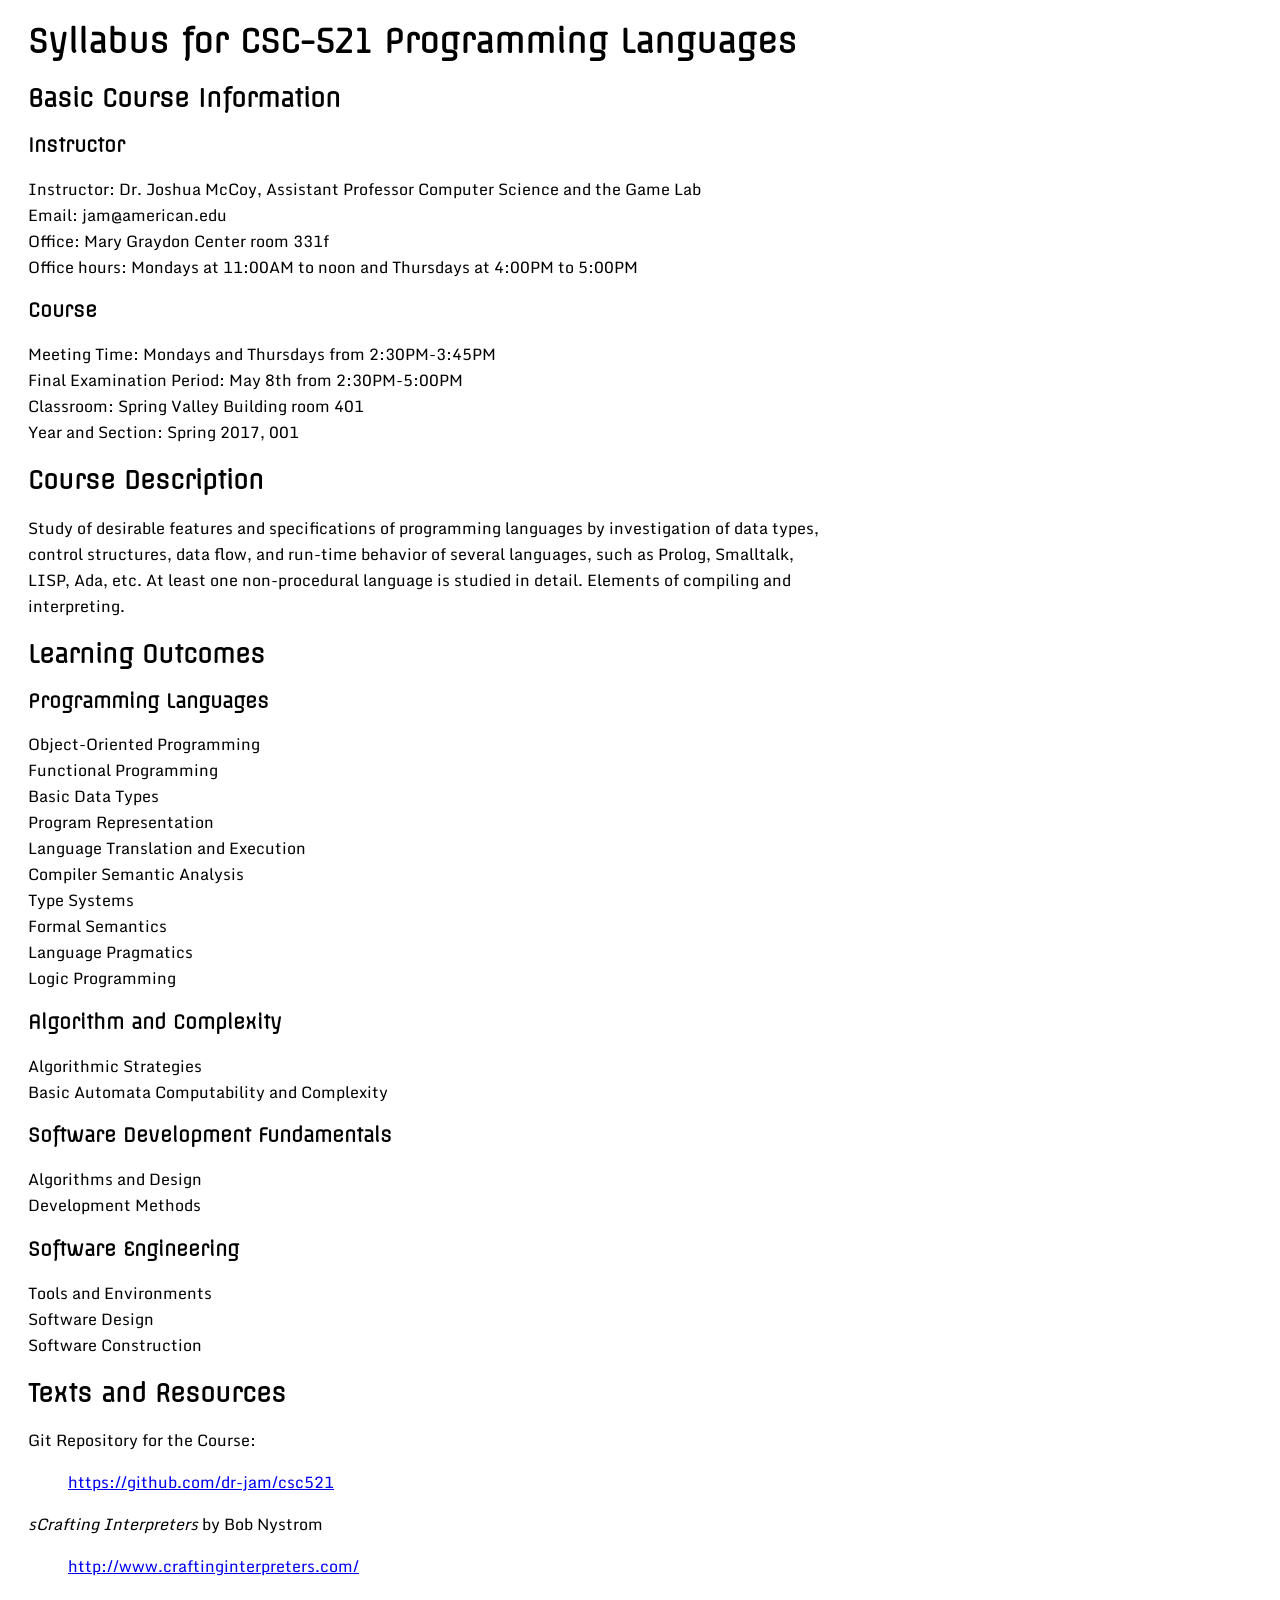
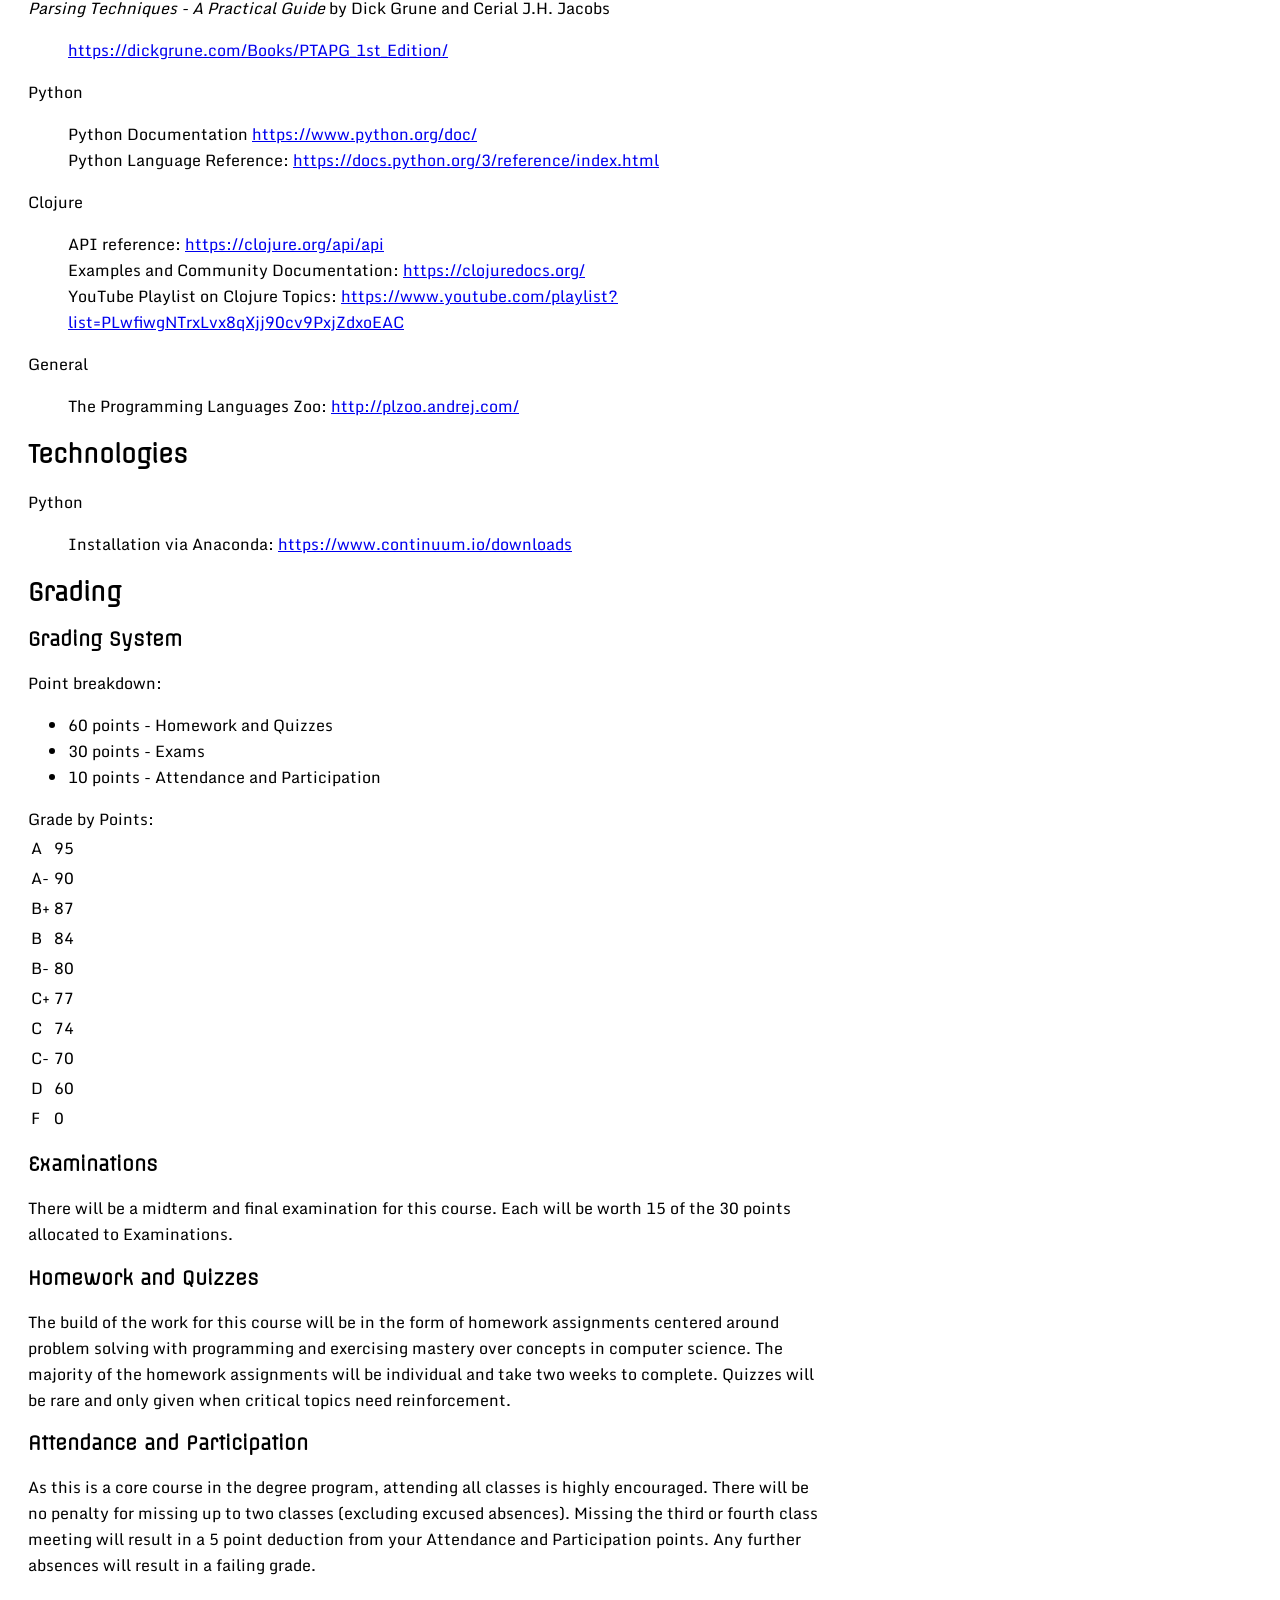
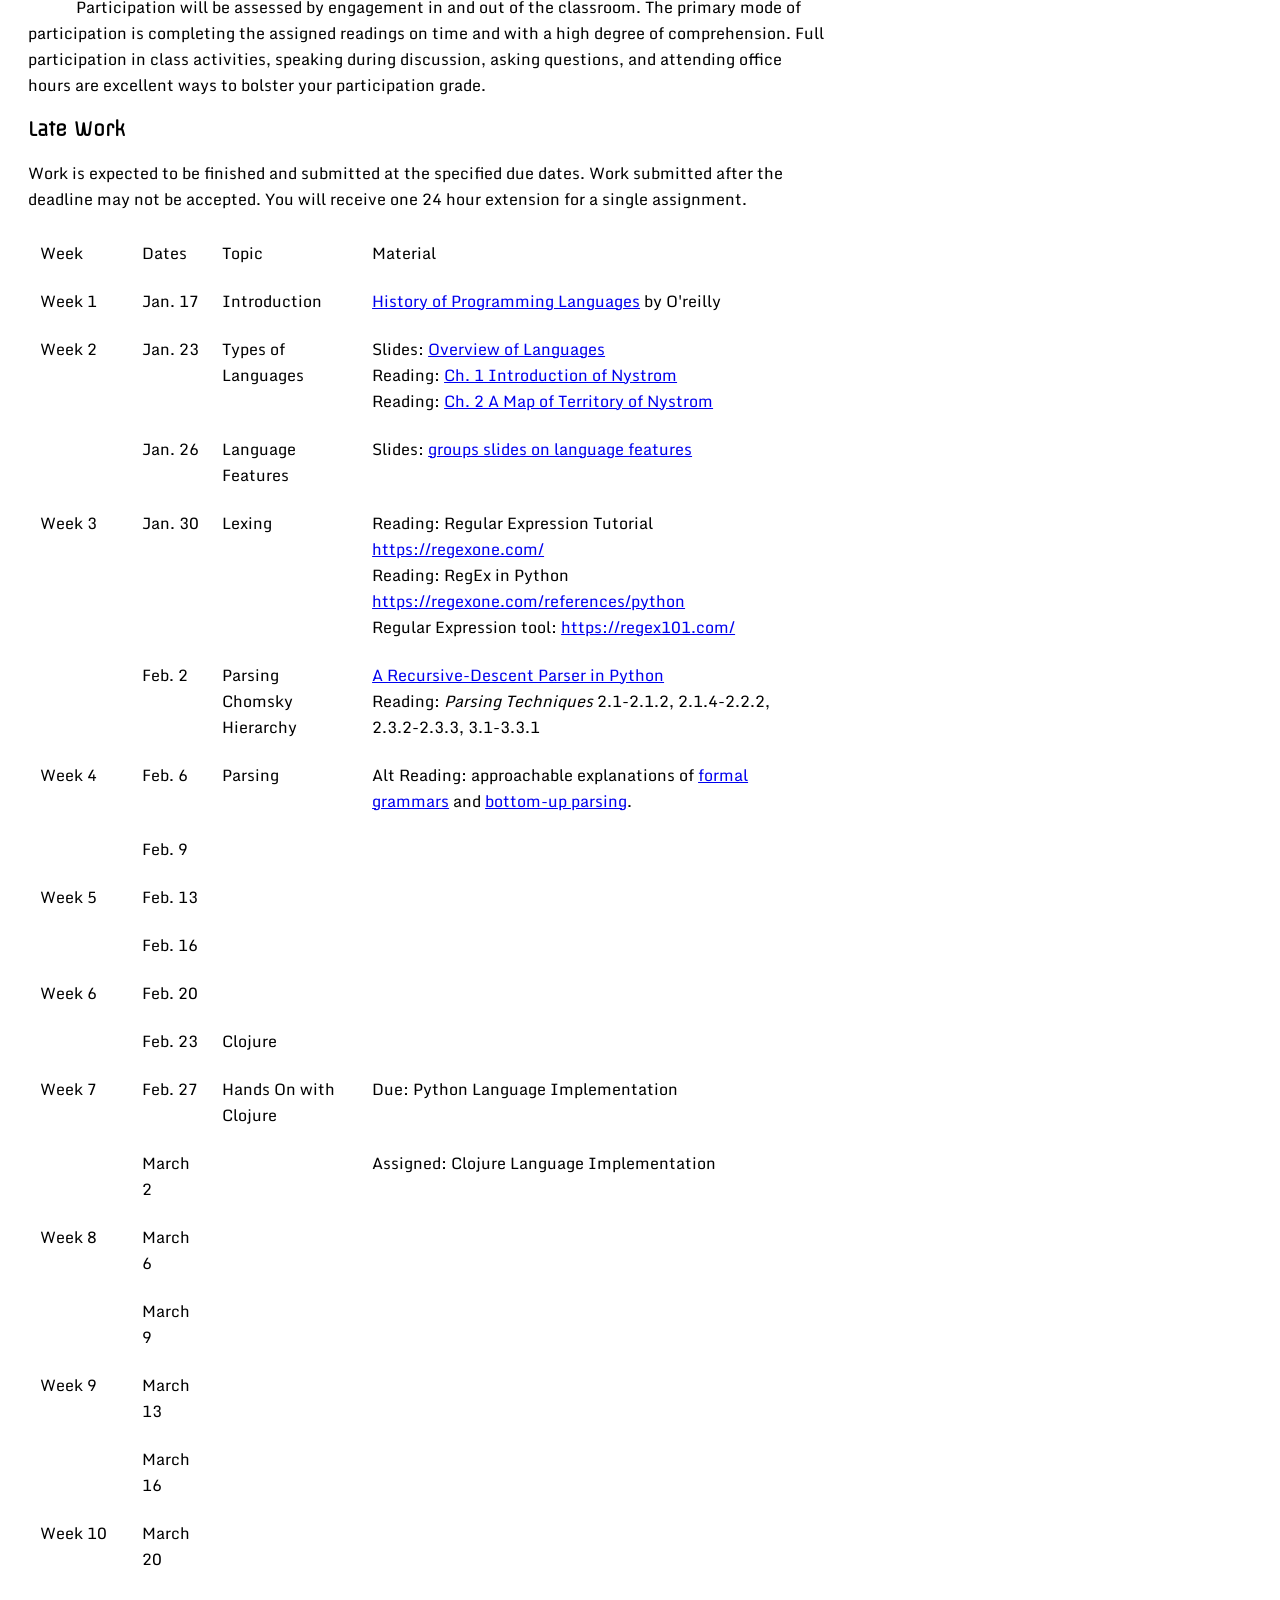
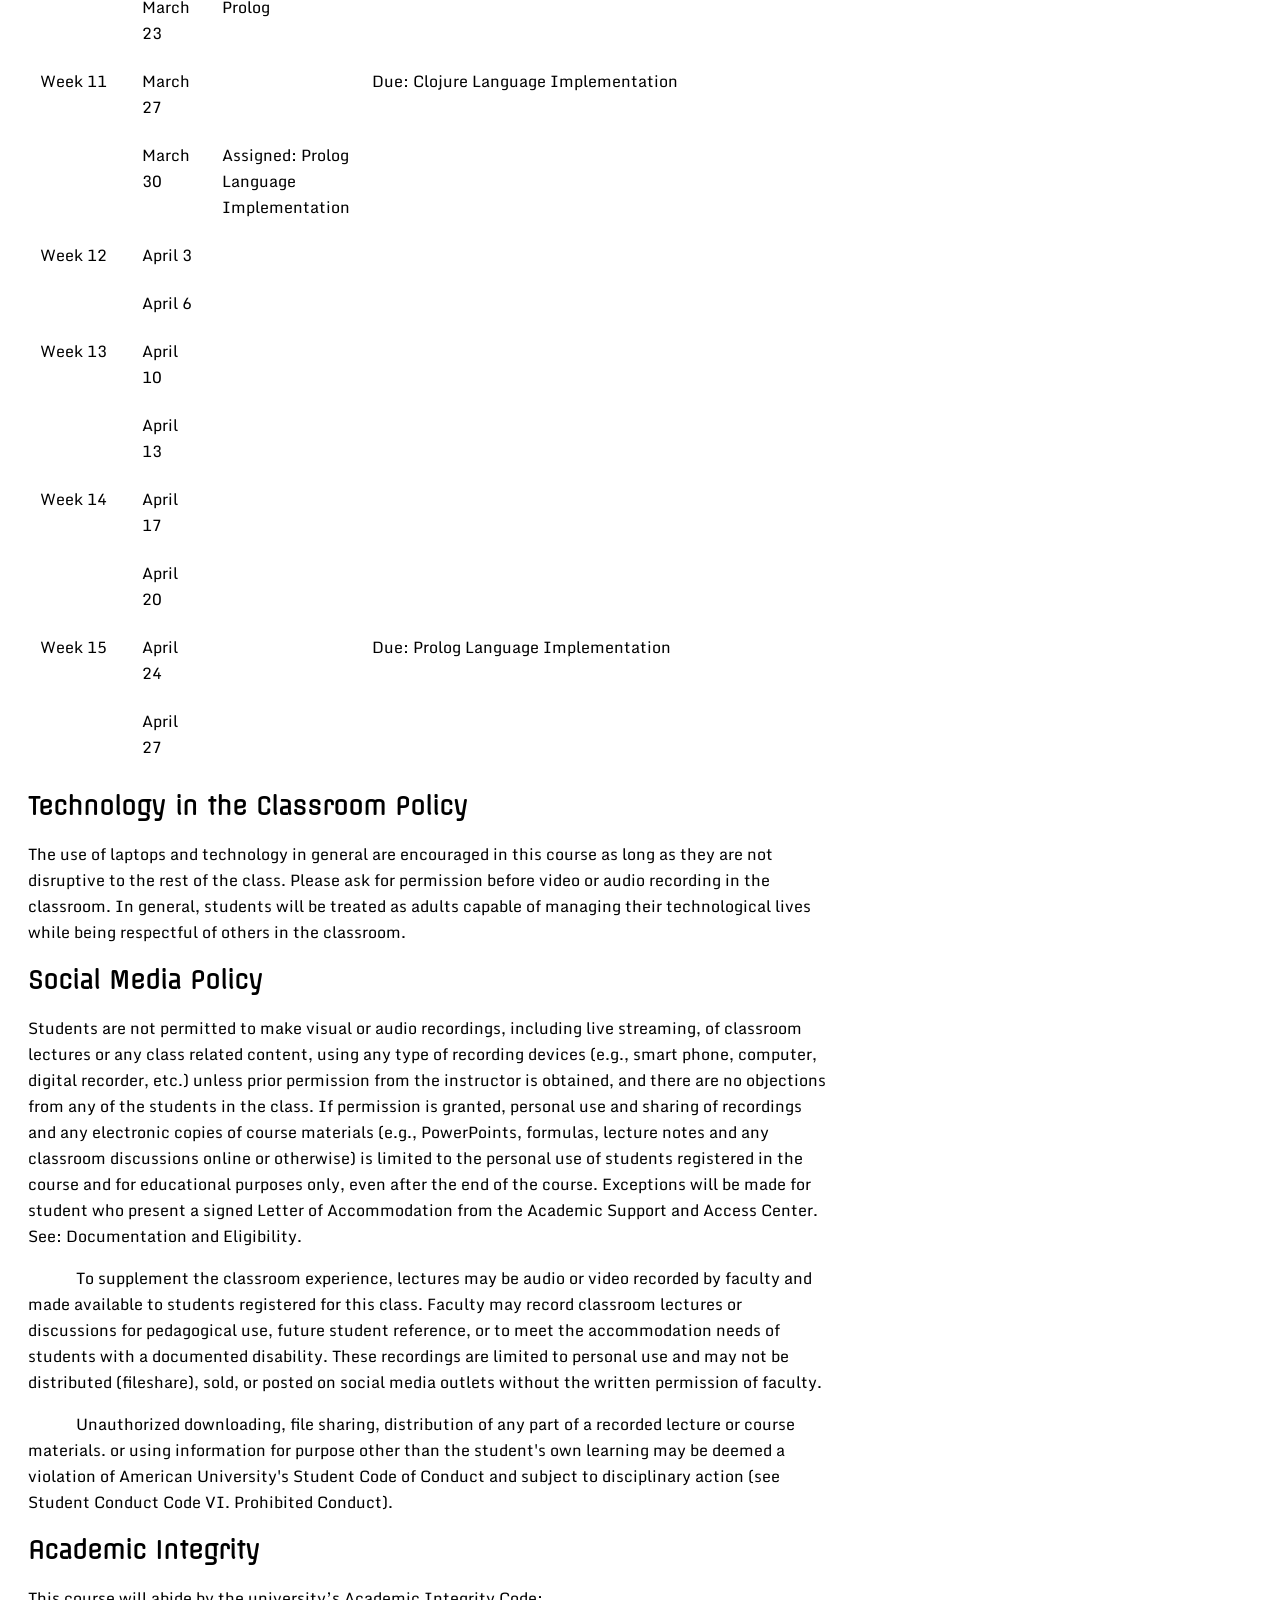
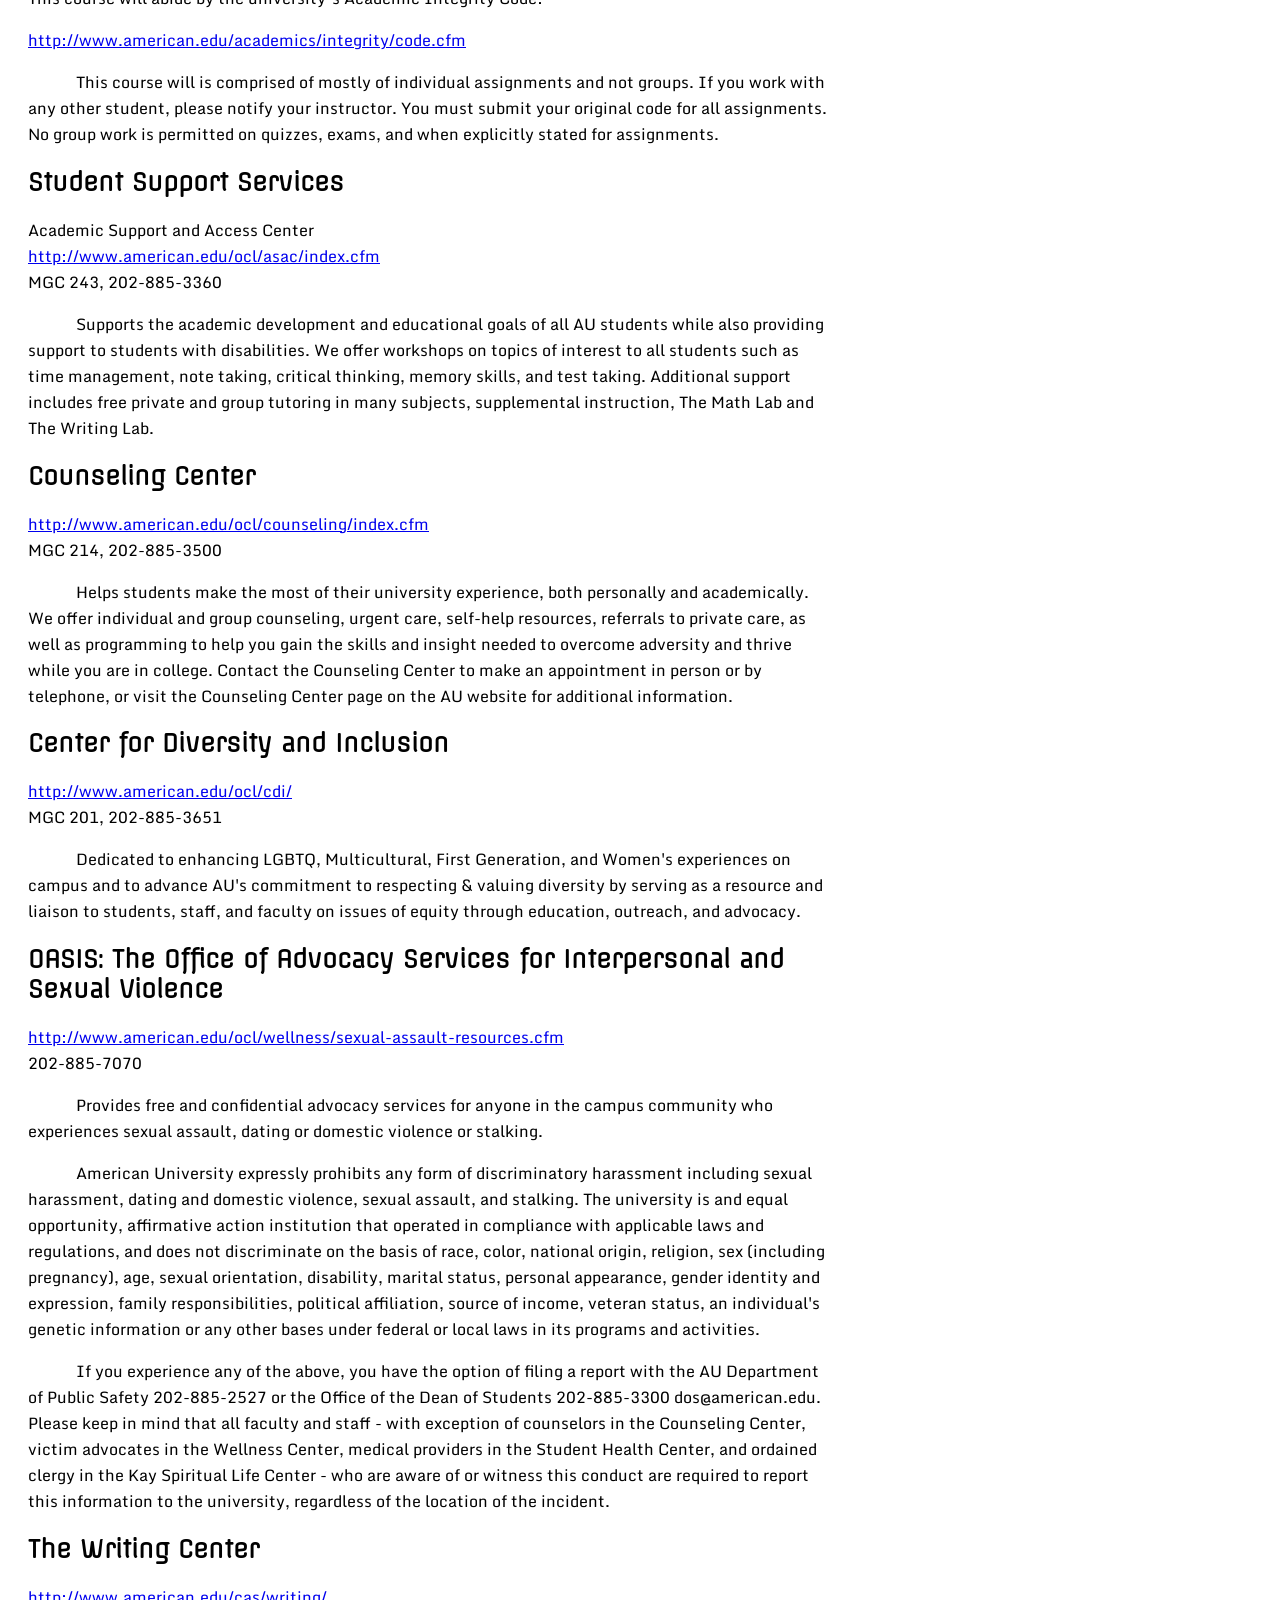
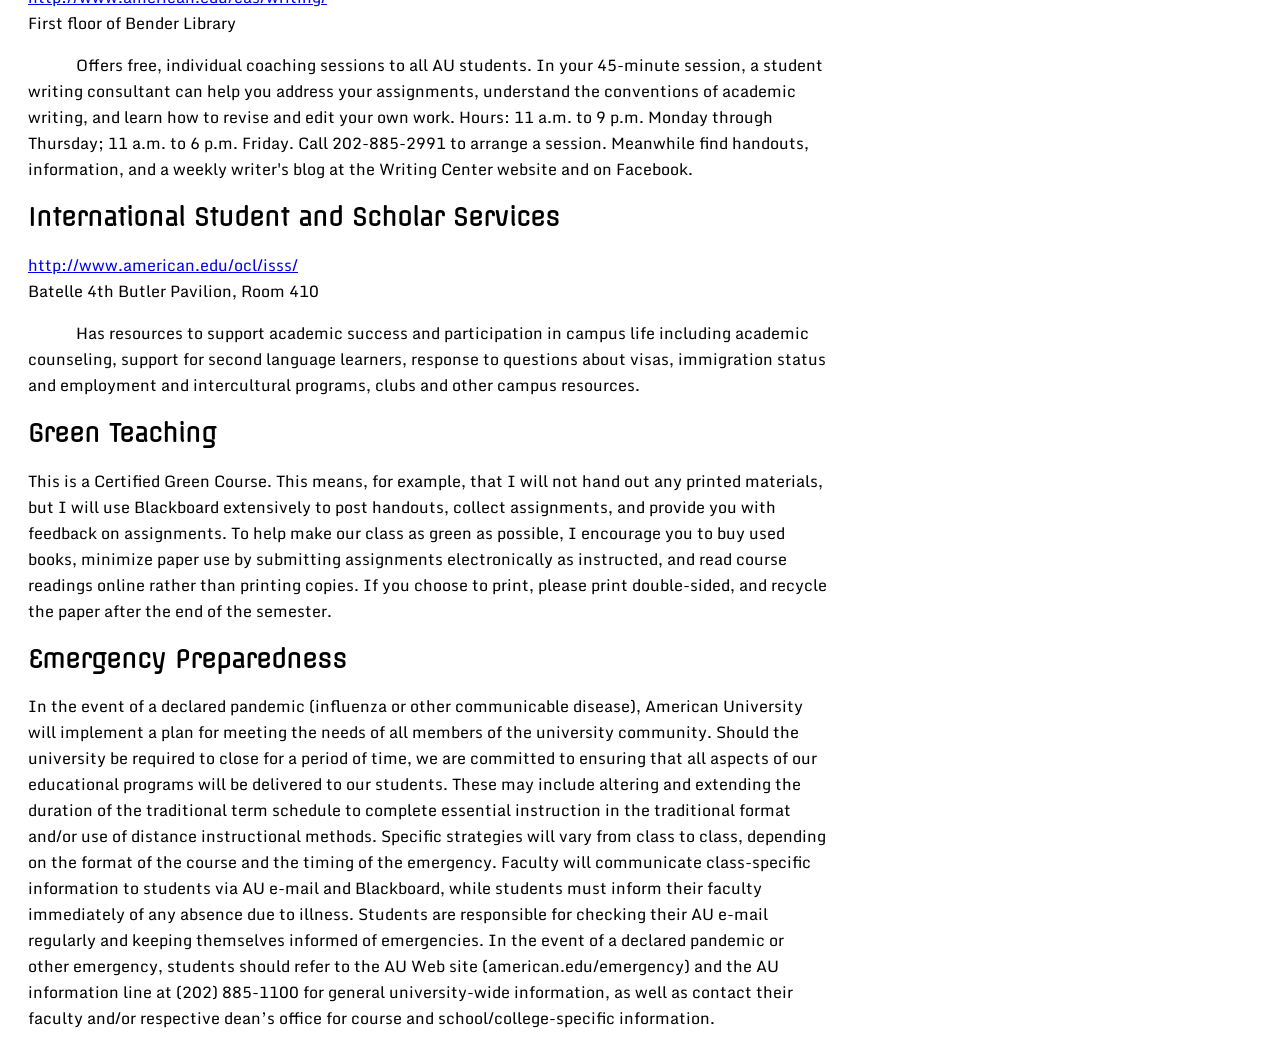
==== commit 022d5fd9: "Added office hours and shuffled reading to topics to match reality." ====
--- a/syllabus.html
+++ b/syllabus.html
@@ -12,7 +12,8 @@
 
 		<h2>Basic Course Information</h2>
 
-		<h3>Instructor</h3> Instructor: Dr. Joshua McCoy, Assistant Professor Computer Science and the Game Lab<br /> Email: jam@american.edu<br /> Office: Mary Graydon Center room 331f<br /> Office hours: TBD<br />
+		<h3>Instructor</h3> Instructor: Dr. Joshua McCoy, Assistant Professor Computer Science and the Game Lab<br /> Email: jam@american.edu<br /> Office: Mary Graydon Center room 331f<br />
+		 Office hours: Mondays at 11:00AM to noon and Thursdays at 4:00PM to 5:00PM<br />
 
 		<h3>Course</h3> Meeting Time: Mondays and Thursdays from 2:30PM-3:45PM<br /> Final Examination Period: May 8th from 2:30PM-5:00PM<br /> Classroom: Spring Valley Building room 401<br /> Year and Section: Spring 2017, 001<br />
 
@@ -71,10 +72,6 @@
 		<ul class="resourceList">
 			<li>Installation via Anaconda: <a href="https://www.continuum.io/downloads" target="_blank">https://www.continuum.io/downloads</a></li>
 		</ul>
-
-
-
-
 
 		<h2>Grading</h2>
 
@@ -170,7 +167,7 @@
 			<tr>
 				<td>Week 2</td>
 				<td>Jan. 23</td>
-				<td>Language Archetypes</td>
+				<td>Types of Languages</td>
 				<td>
 					Slides: <a href="https://american0-my.sharepoint.com/personal/jam_american_edu/_layouts/15/guestaccess.aspx?docid=0f2245964ff9d47f783180b3f33cacc33&authkey=AT7OKqRXLN5a6QoaZjCAW8I">Overview of Languages</a> <br> Reading:
 					<a href="http://www.craftinginterpreters.com/introduction.html"
@@ -181,7 +178,7 @@
 			<tr>
 				<td></td>
 				<td>Jan. 26</td>
-				<td>Lexer, Parser, Interpreter</td>
+				<td>Language Features</td>
 				<td>
 					Slides: <a href="https://drive.google.com/open?id=1oIFC-XvBbRh2CfZpHPr-DwGJXvk66q7LCk6Xi--Fd0Q" target="_blank">groups slides on language features</a><br>
 
@@ -190,19 +187,20 @@
 			<tr>
 				<td>Week 3</td>
 				<td>Jan. 30</td>
-				<td>Lexing in depth and Parsing introduction</td>
+				<td>Lexing</td>
 				<td>
 					<!-- Assigned: Language Grammar and Tokens Homework -->
-				</td>
-			</tr>
-			<tr>
-				<td></td>
-				<td>Feb. 2</td>
-				<td>Parsing in depth <br> Chomsky Hierarchy
-				</td>
-				<td>
 					Reading: Regular Expression Tutorial <a href="https://regexone.com/" target="_blank">https://regexone.com/</a> <br> Reading: RegEx in Python <a href="https://regexone.com/references/python">https://regexone.com/references/python</a> <br> Regular Expression tool:
 					<a href="https://regex101.com/" target="_blank">https://regex101.com/</a> <br>
+				</td>
+			</tr>
+			<tr>
+				<td></td>
+				<td>Feb. 2</td>
+				<td>Parsing<br> Chomsky Hierarchy
+				</td>
+				<td>
+
 					<a href="http://parsingintro.sourceforge.net/#table_of_contents_8" target="_blank">A Recursive-Descent Parser in Python</a> <br>
 					Reading: <em>Parsing Techniques</em> 2.1-2.1.2, 2.1.4-2.2.2, 2.3.2-2.3.3, 3.1-3.3.1 <br>
 
@@ -212,7 +210,7 @@
 			<tr>
 				<td>Week 4</td>
 				<td>Feb. 6</td>
-				<td>Parsing in depth</td>
+				<td>Parsing</td>
 				<td>
 					Alt Reading: approachable explanations of <a href="https://qntm.org/grammar" target="_blank">formal grammars</a> and <a href="https://qntm.org/top" target="_blank">bottom-up parsing</a>.<br>
 				</td>
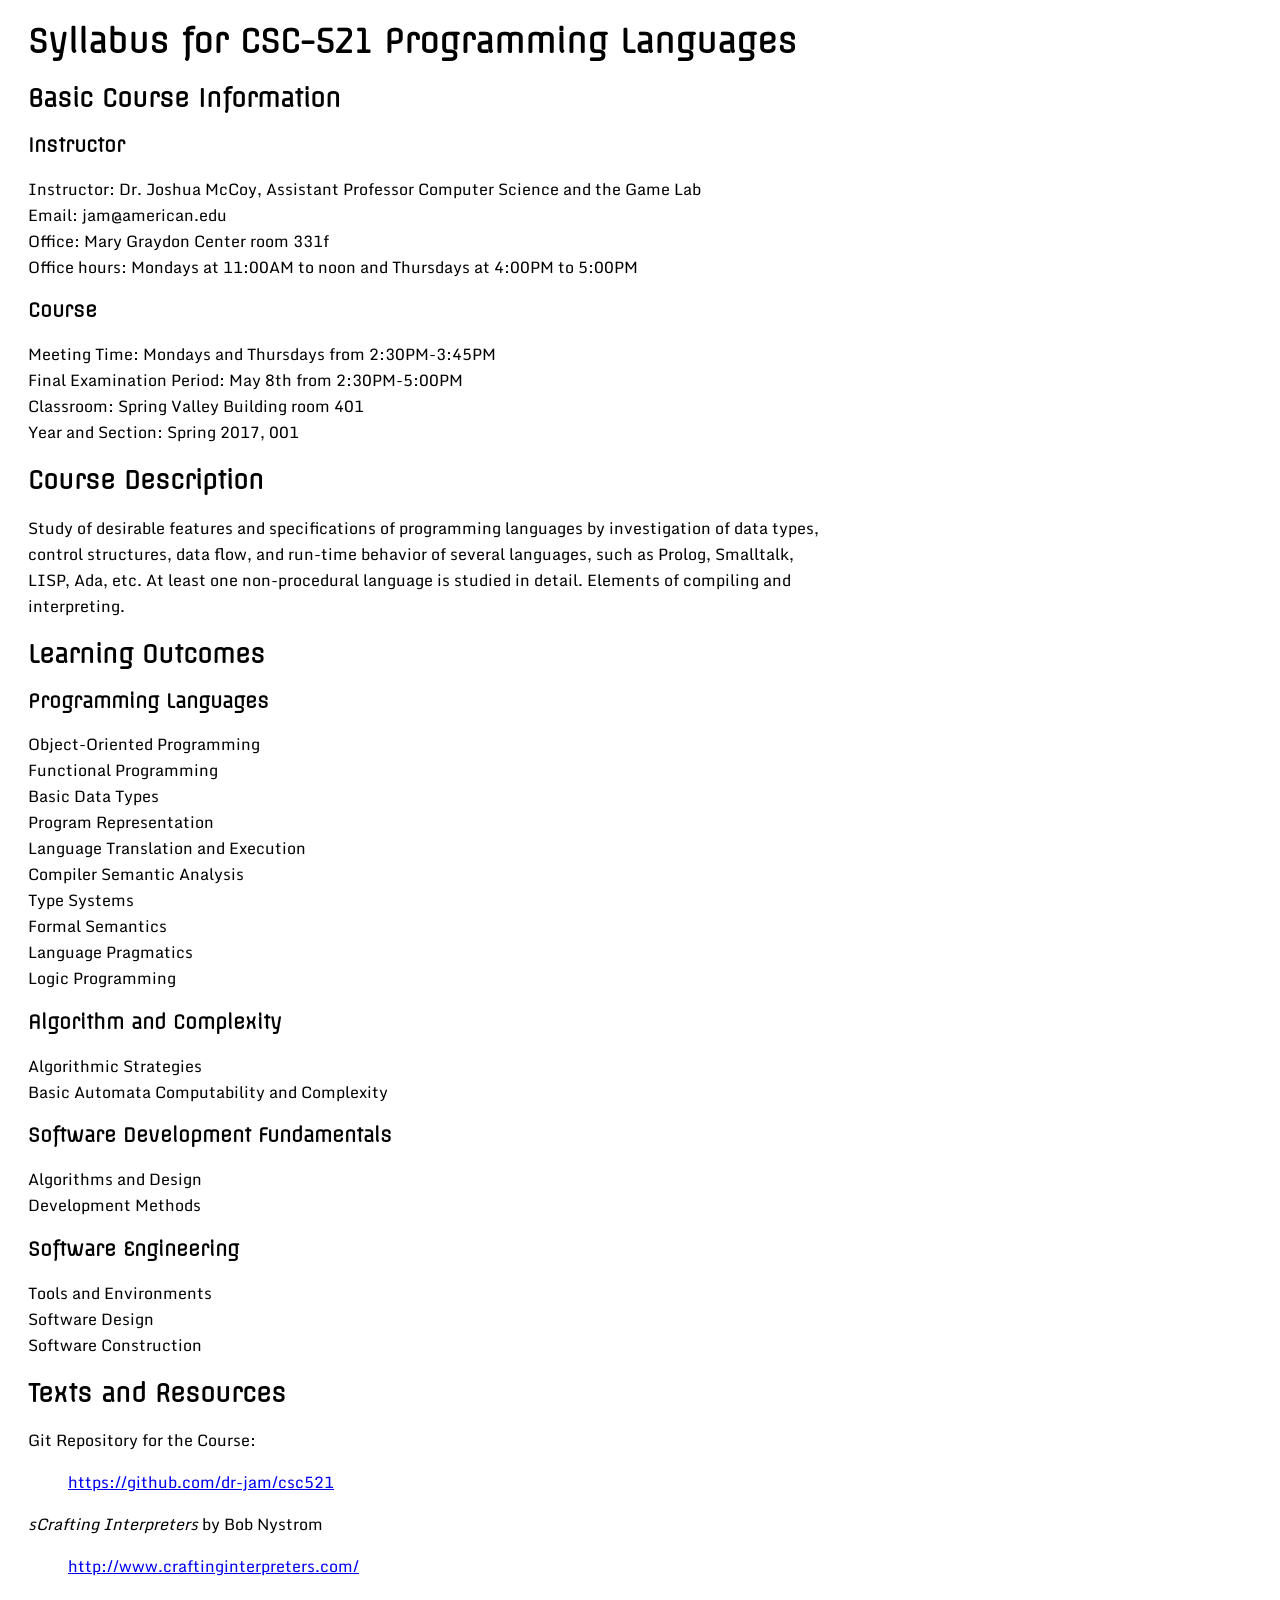
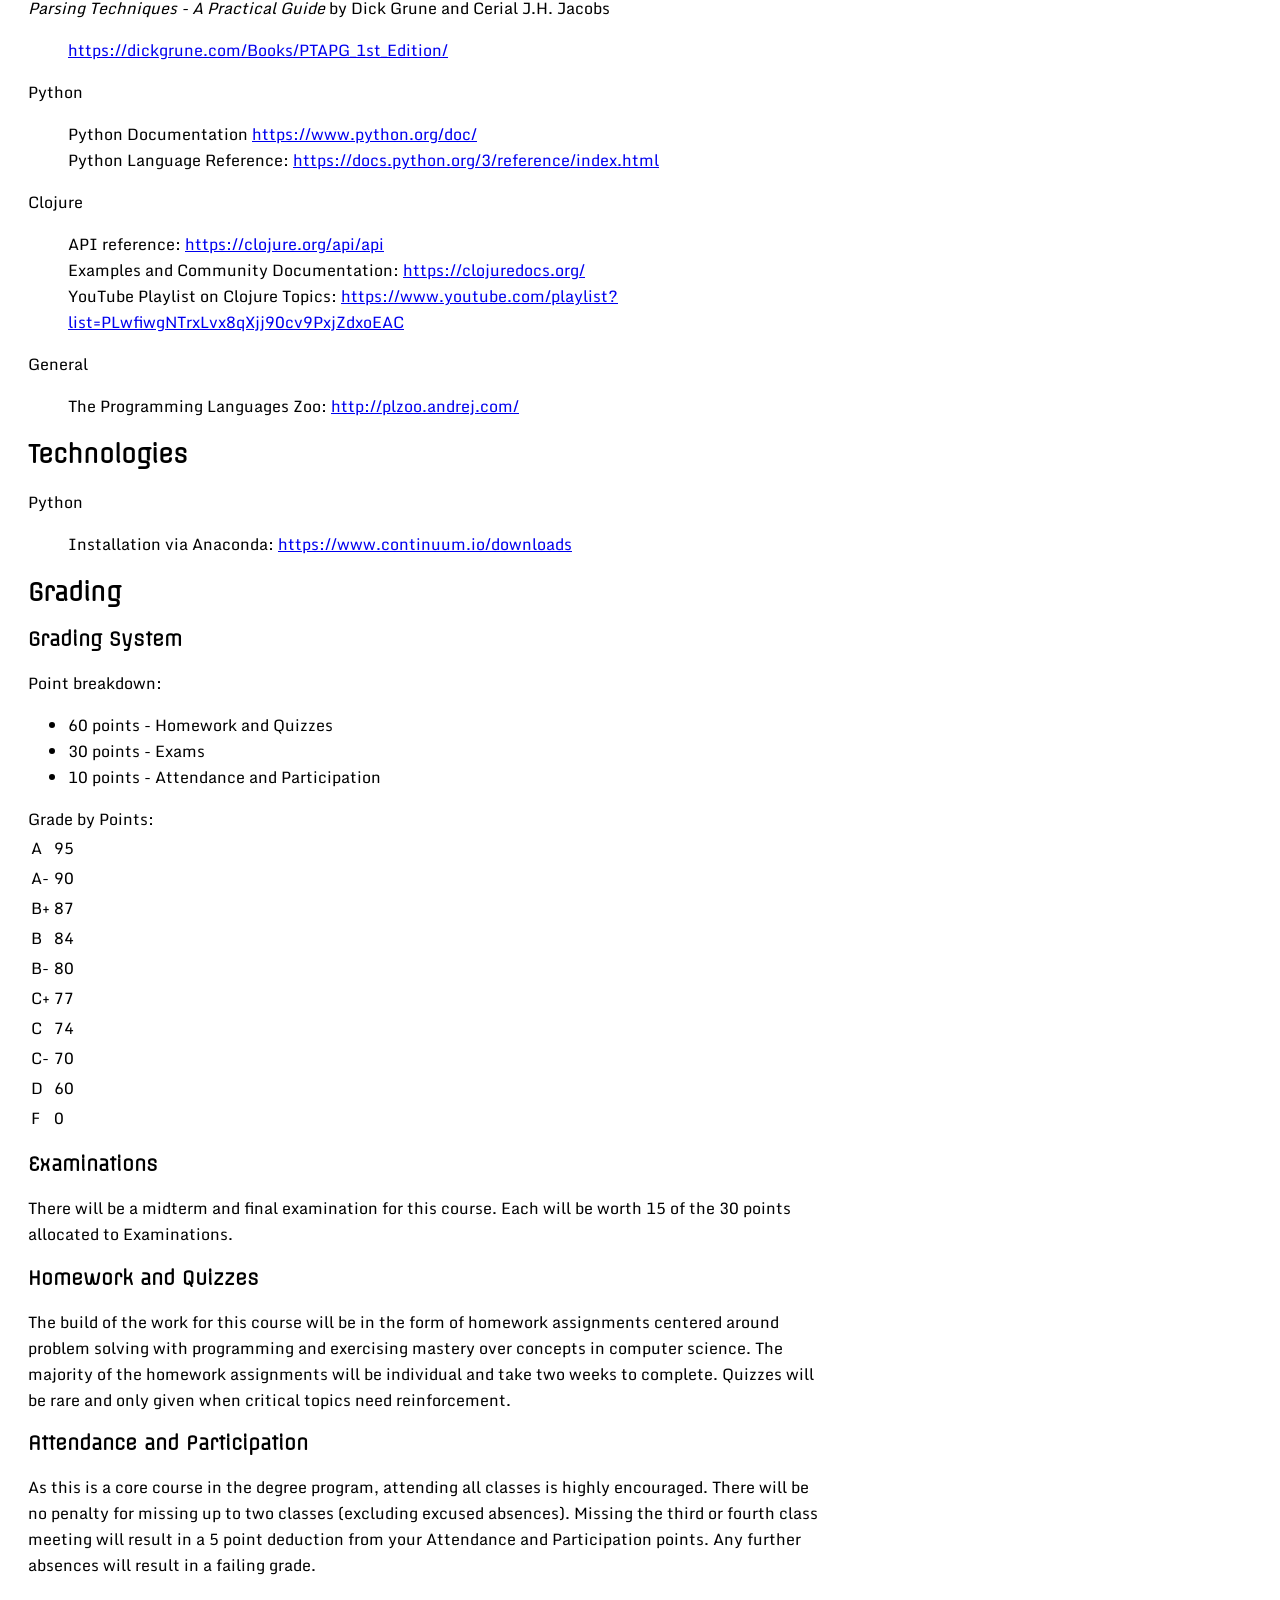
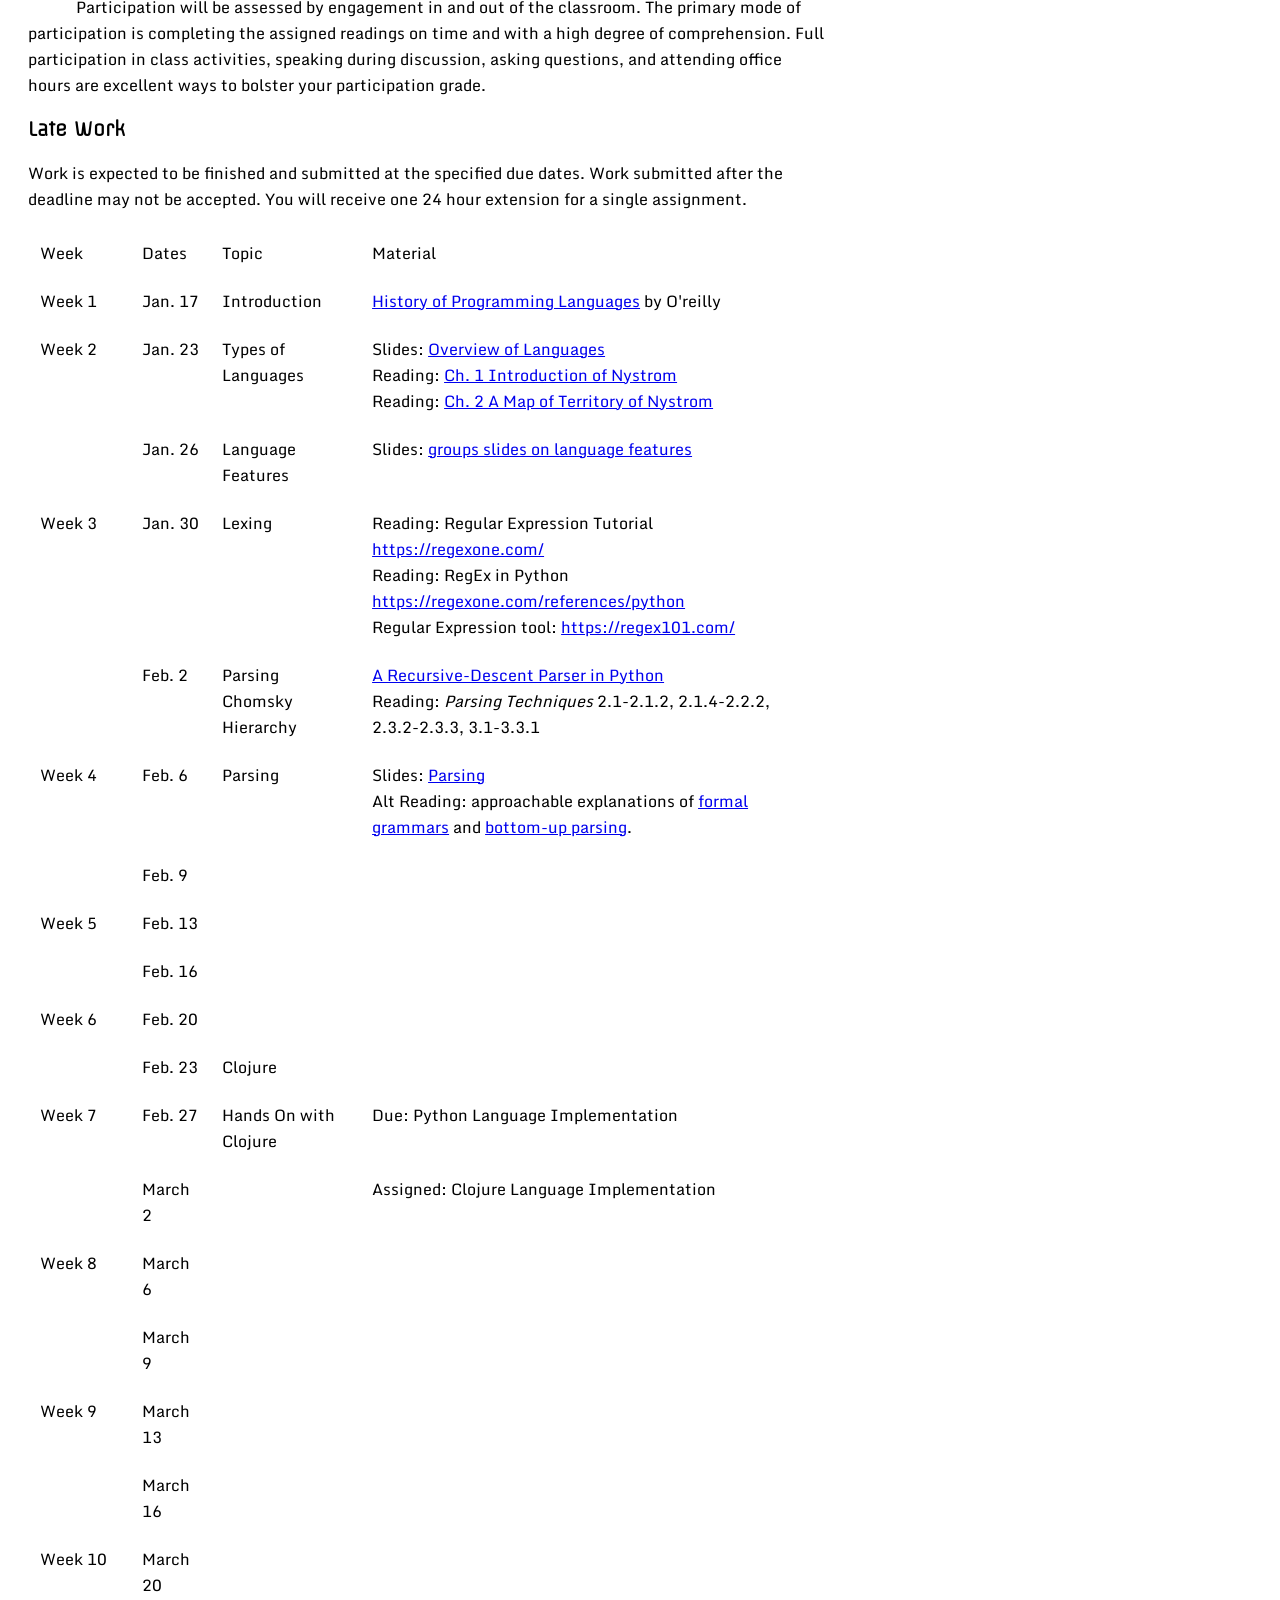
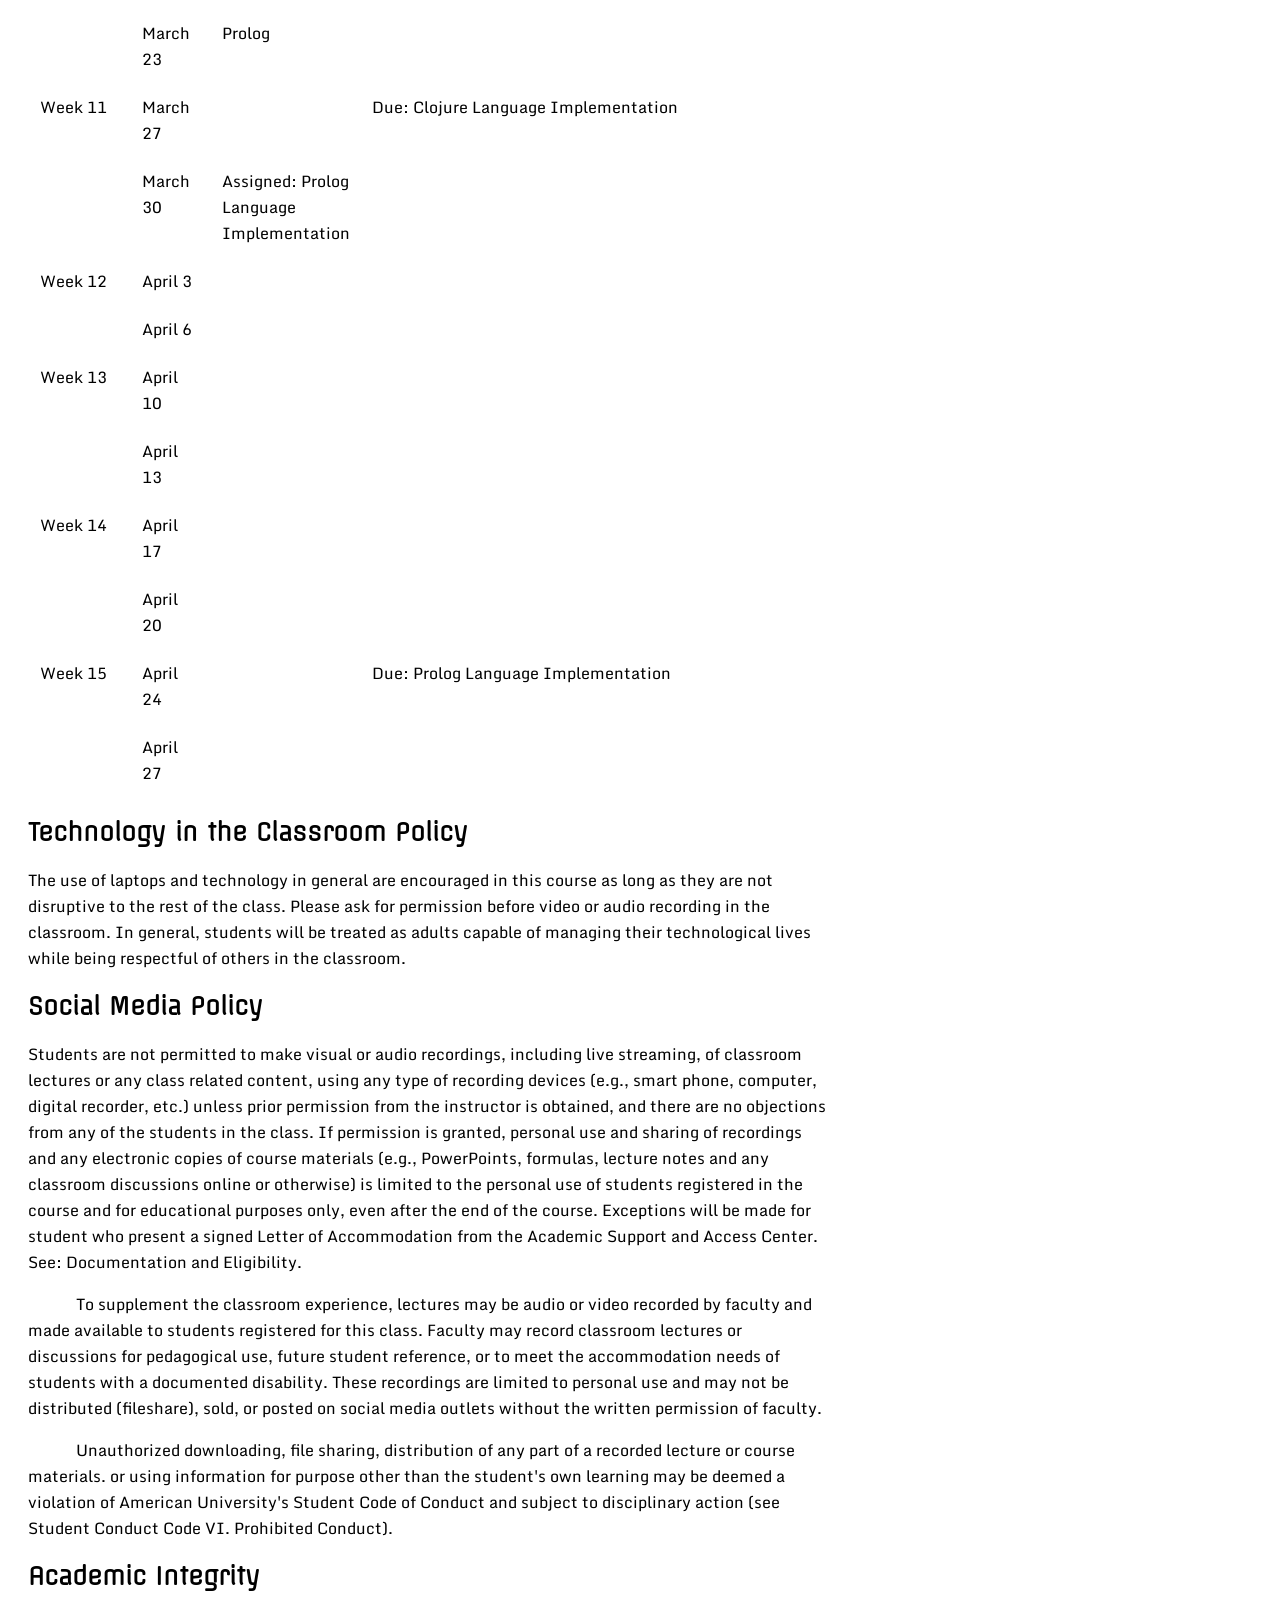
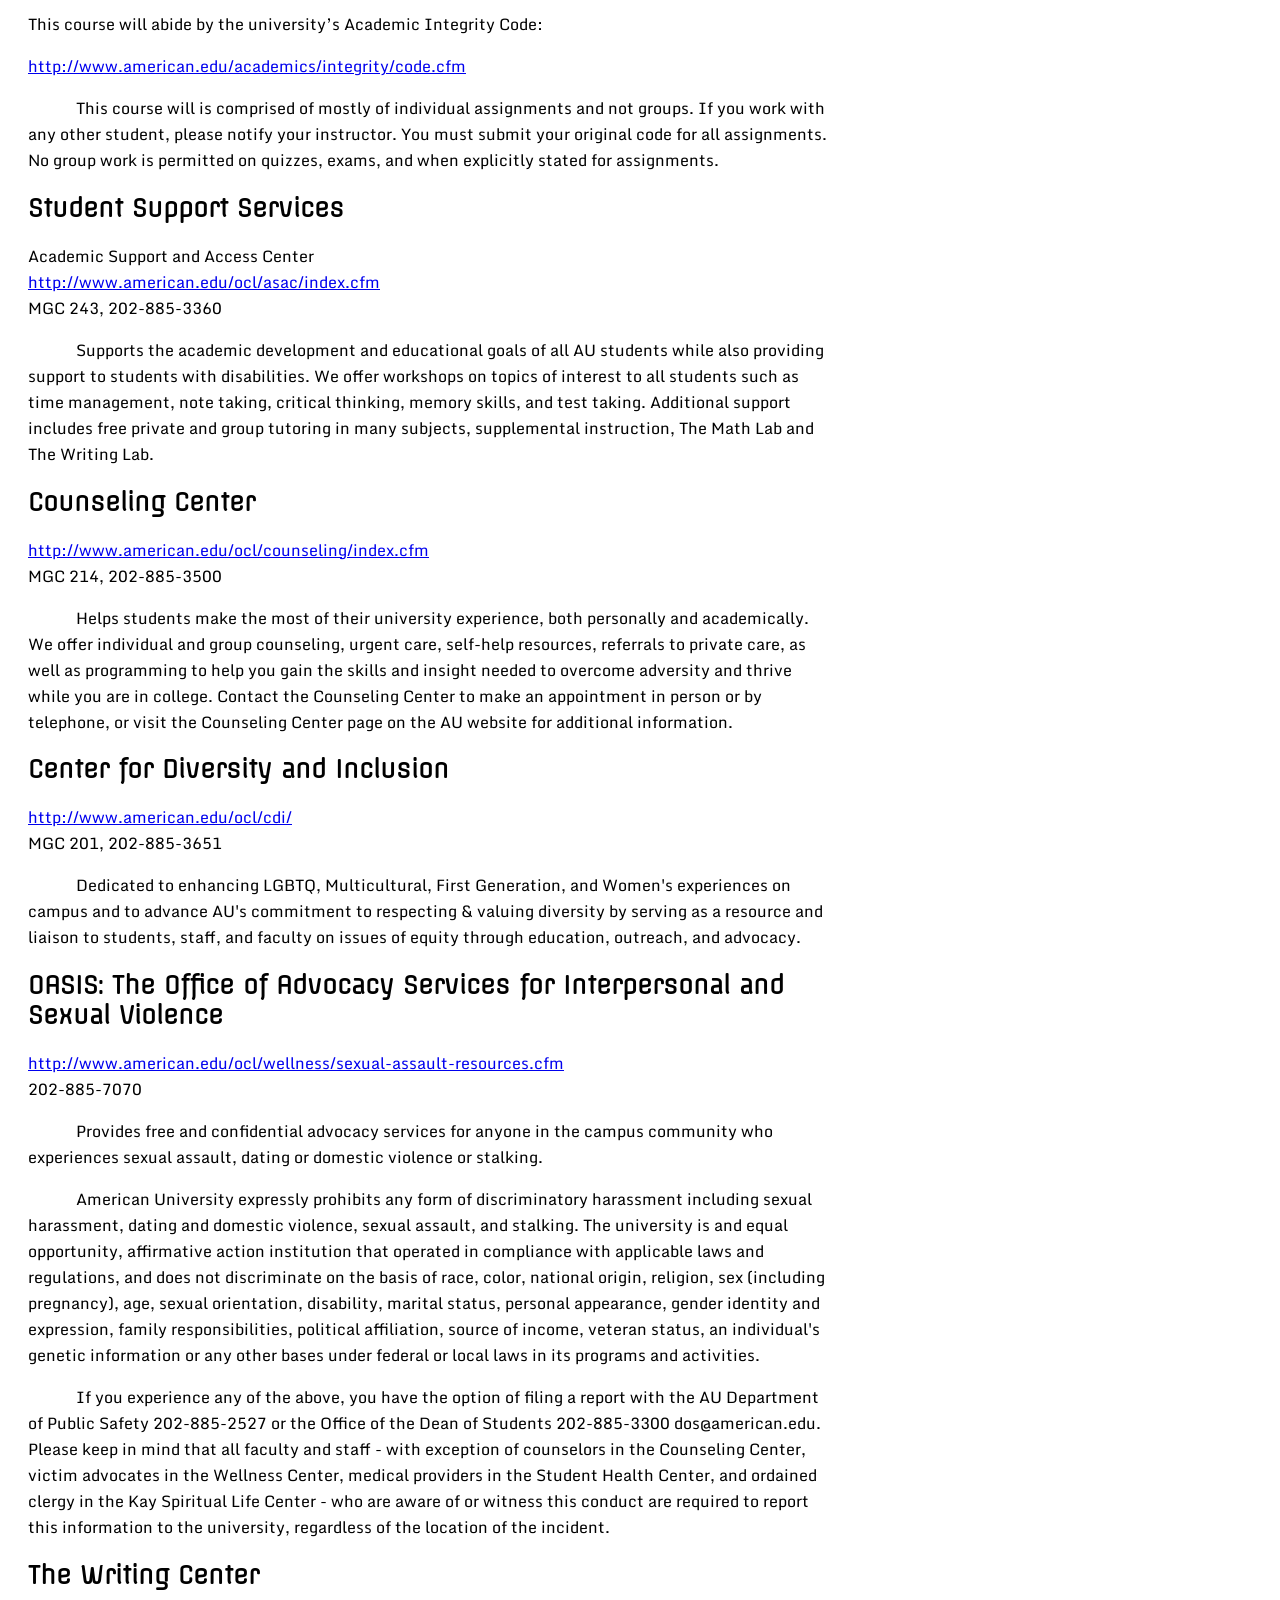
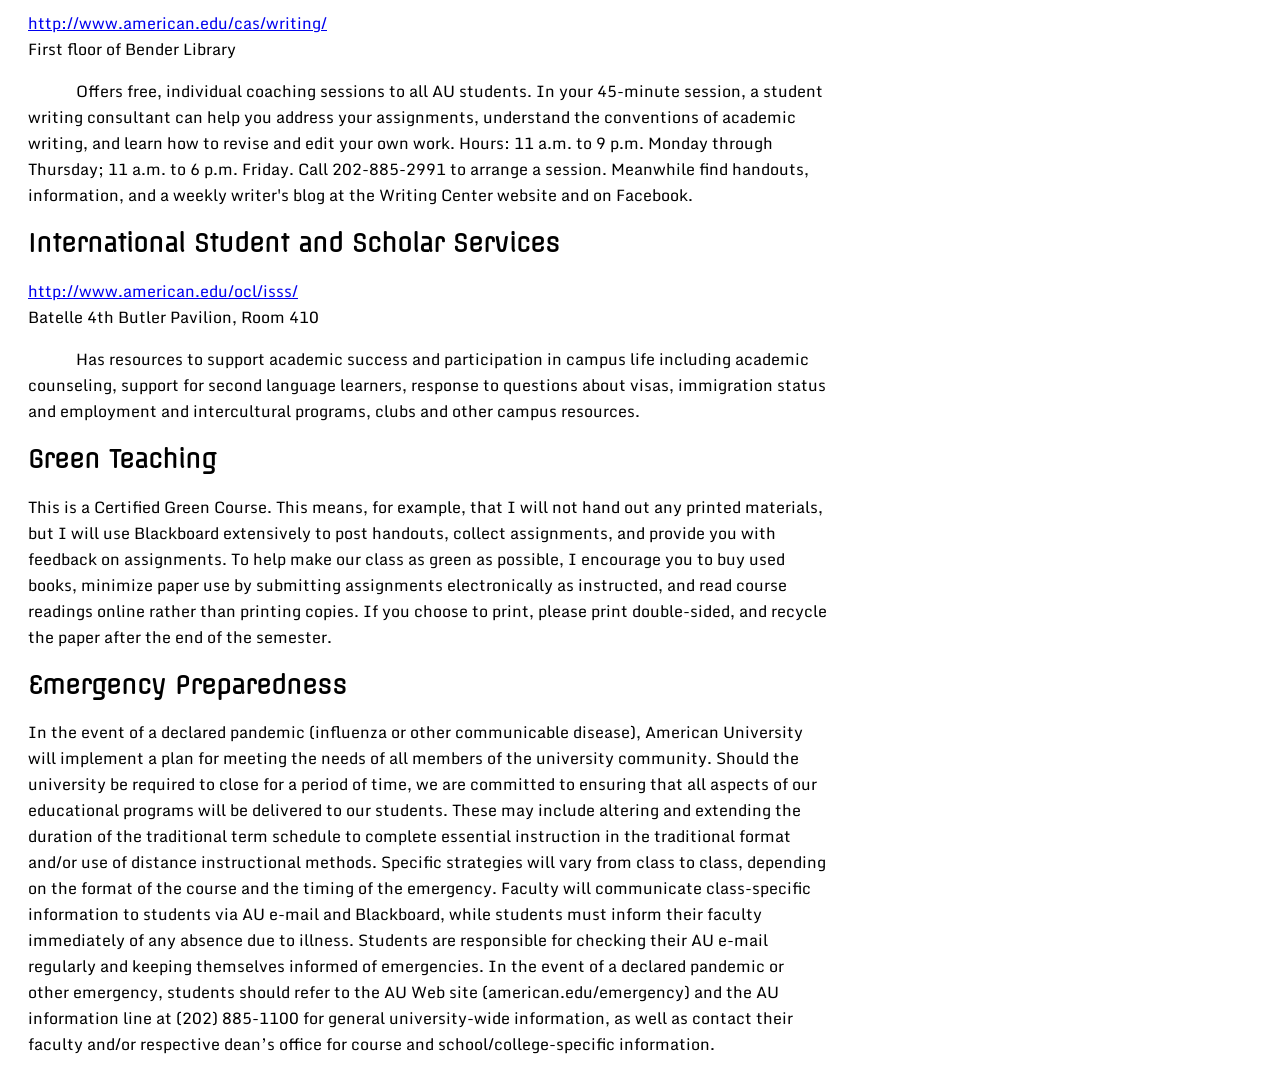
==== commit 87338d77: "added parsing slides" ====
--- a/syllabus.html
+++ b/syllabus.html
@@ -212,6 +212,7 @@
 				<td>Feb. 6</td>
 				<td>Parsing</td>
 				<td>
+					Slides: <a href="https://american0-my.sharepoint.com/personal/jam_american_edu/_layouts/15/guestaccess.aspx?docid=0f2245964ff9d47f783180b3f33cacc33&authkey=AT7OKqRXLN5a6QoaZjCAW8I" target="_blank">Parsing</a> <br>
 					Alt Reading: approachable explanations of <a href="https://qntm.org/grammar" target="_blank">formal grammars</a> and <a href="https://qntm.org/top" target="_blank">bottom-up parsing</a>.<br>
 				</td>
 			</tr>
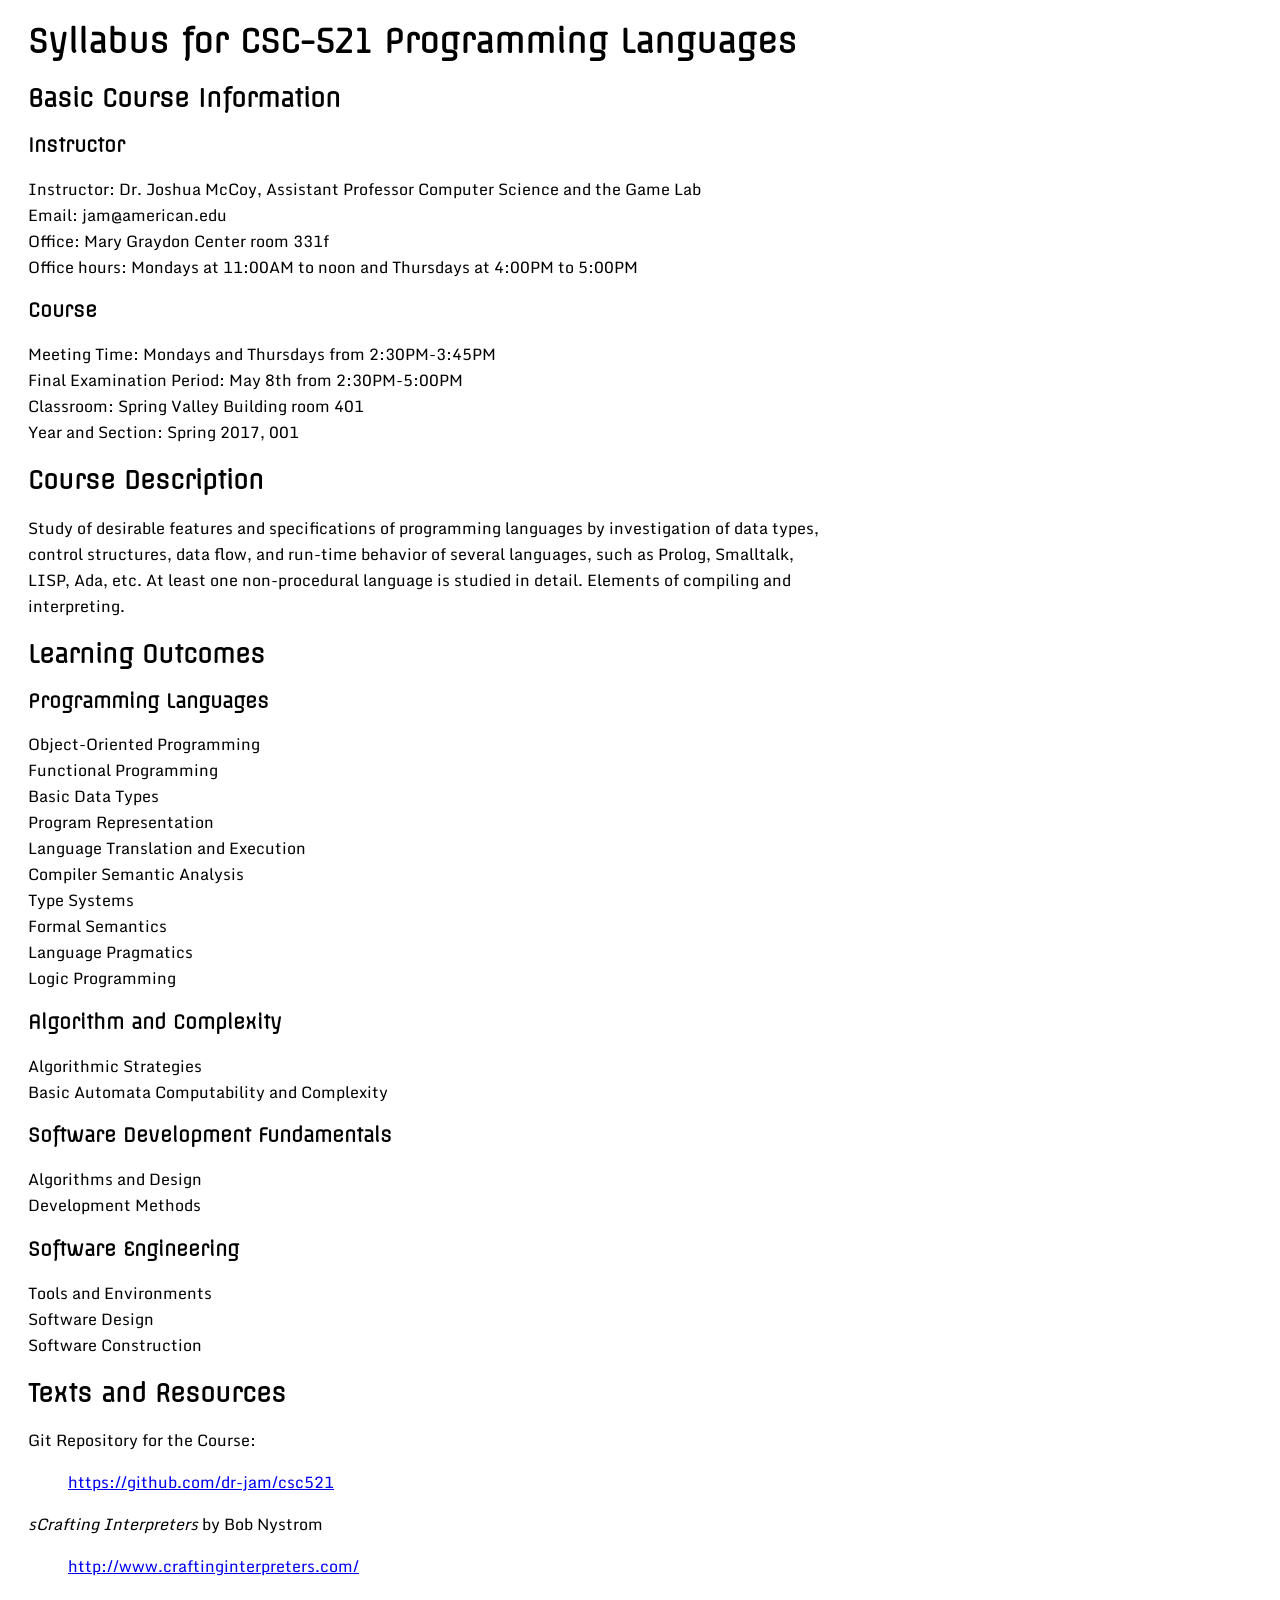
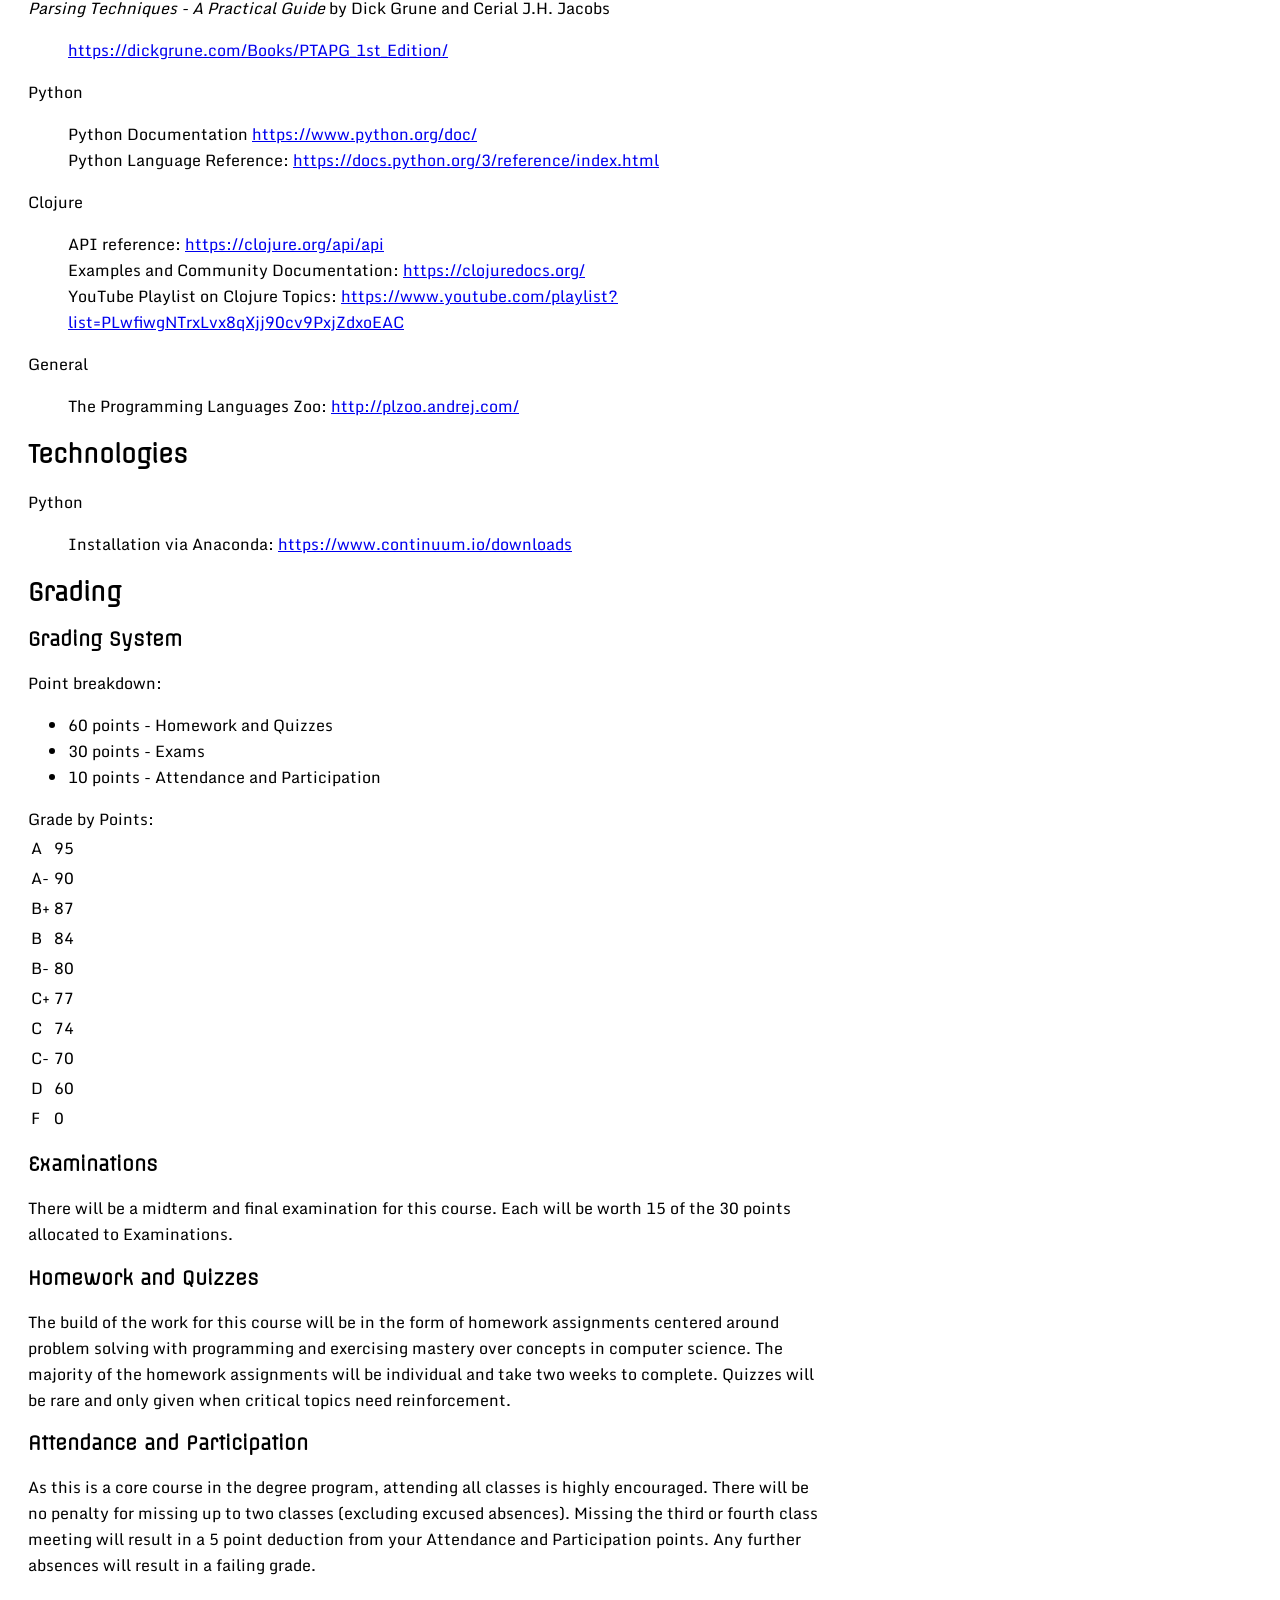
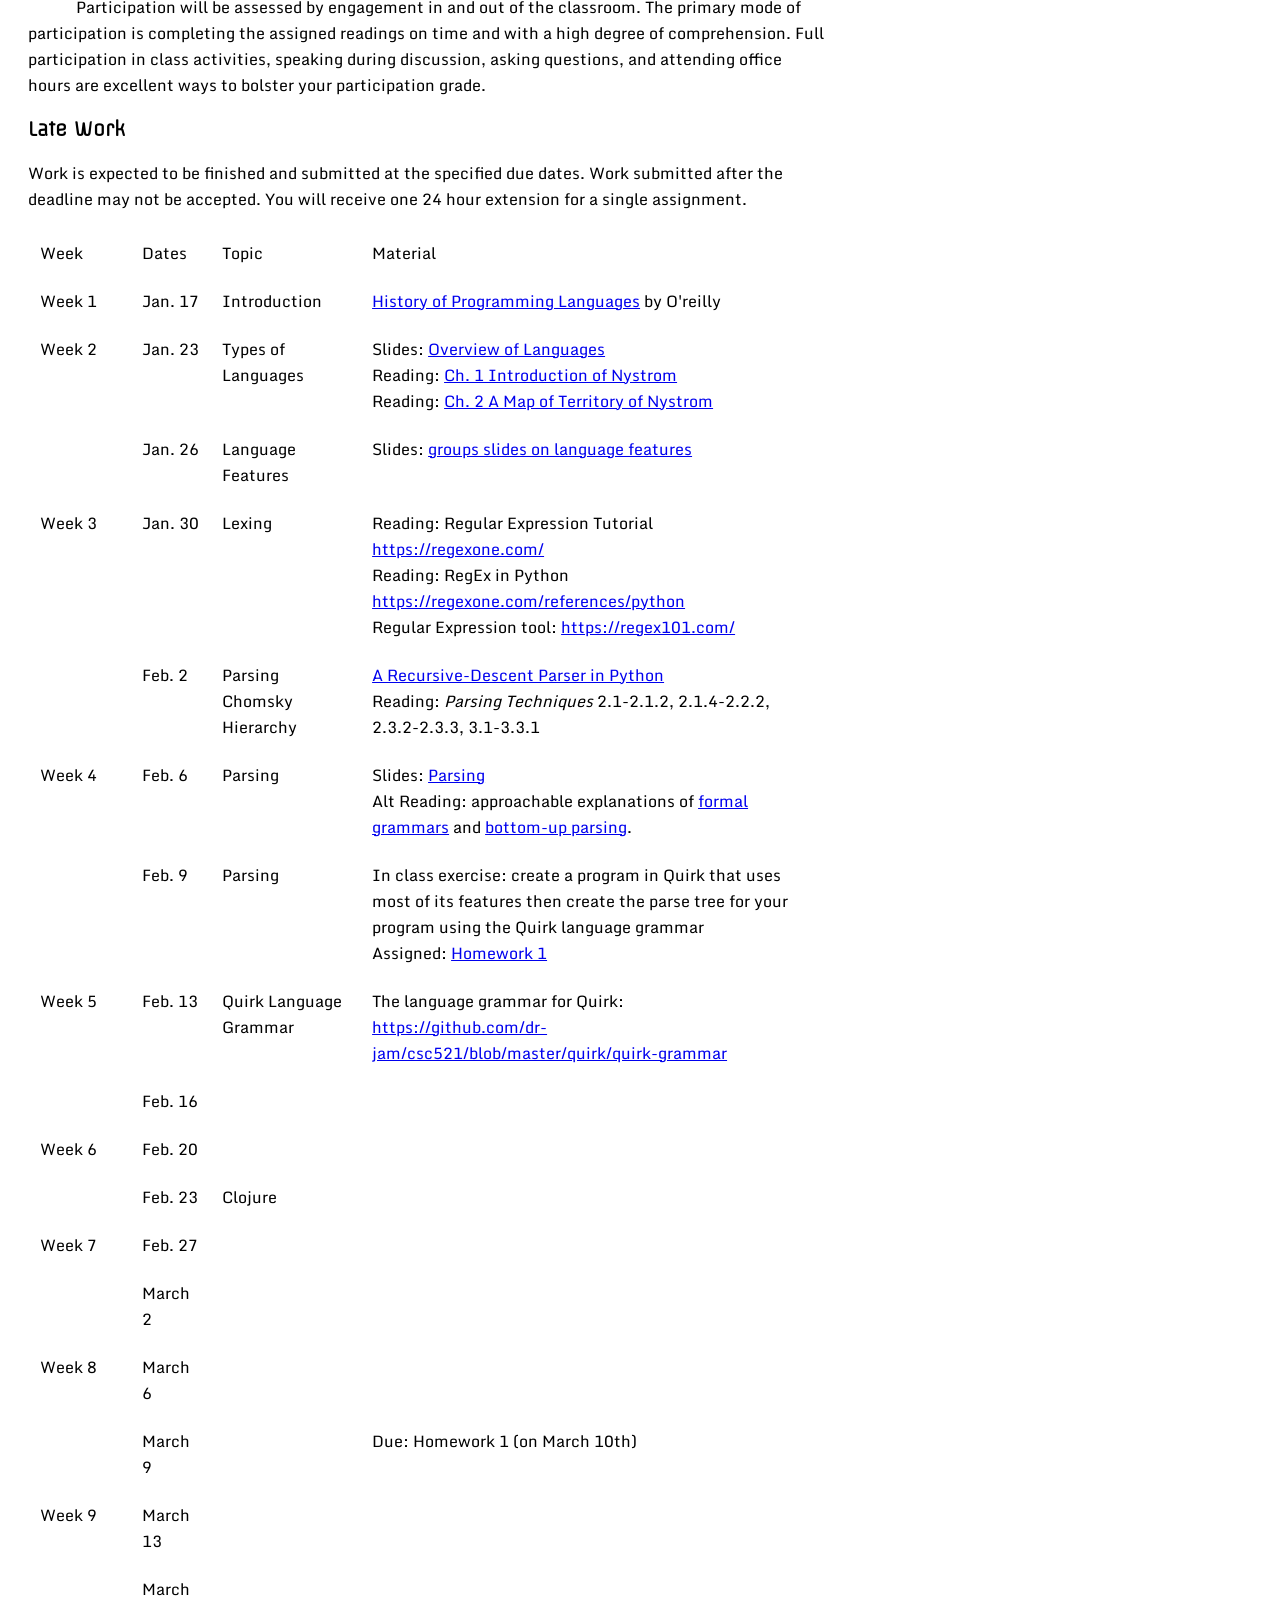
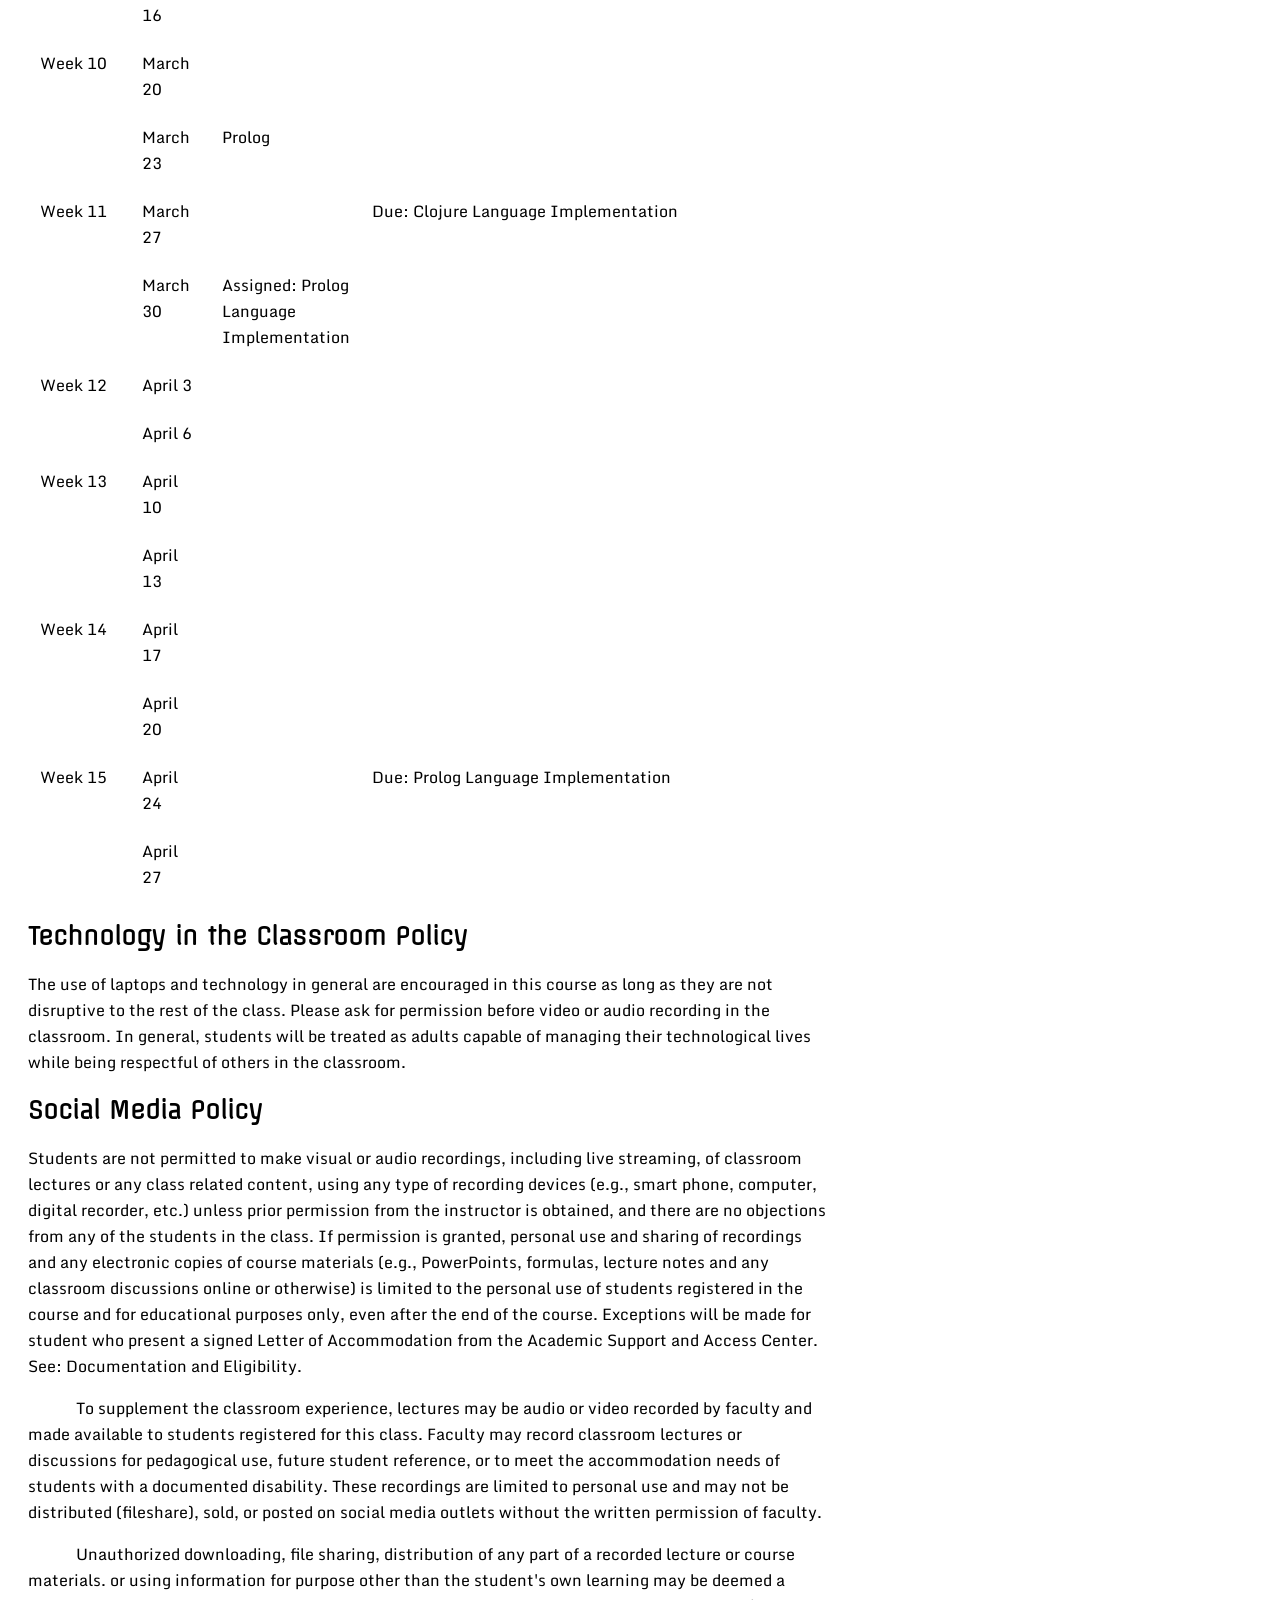
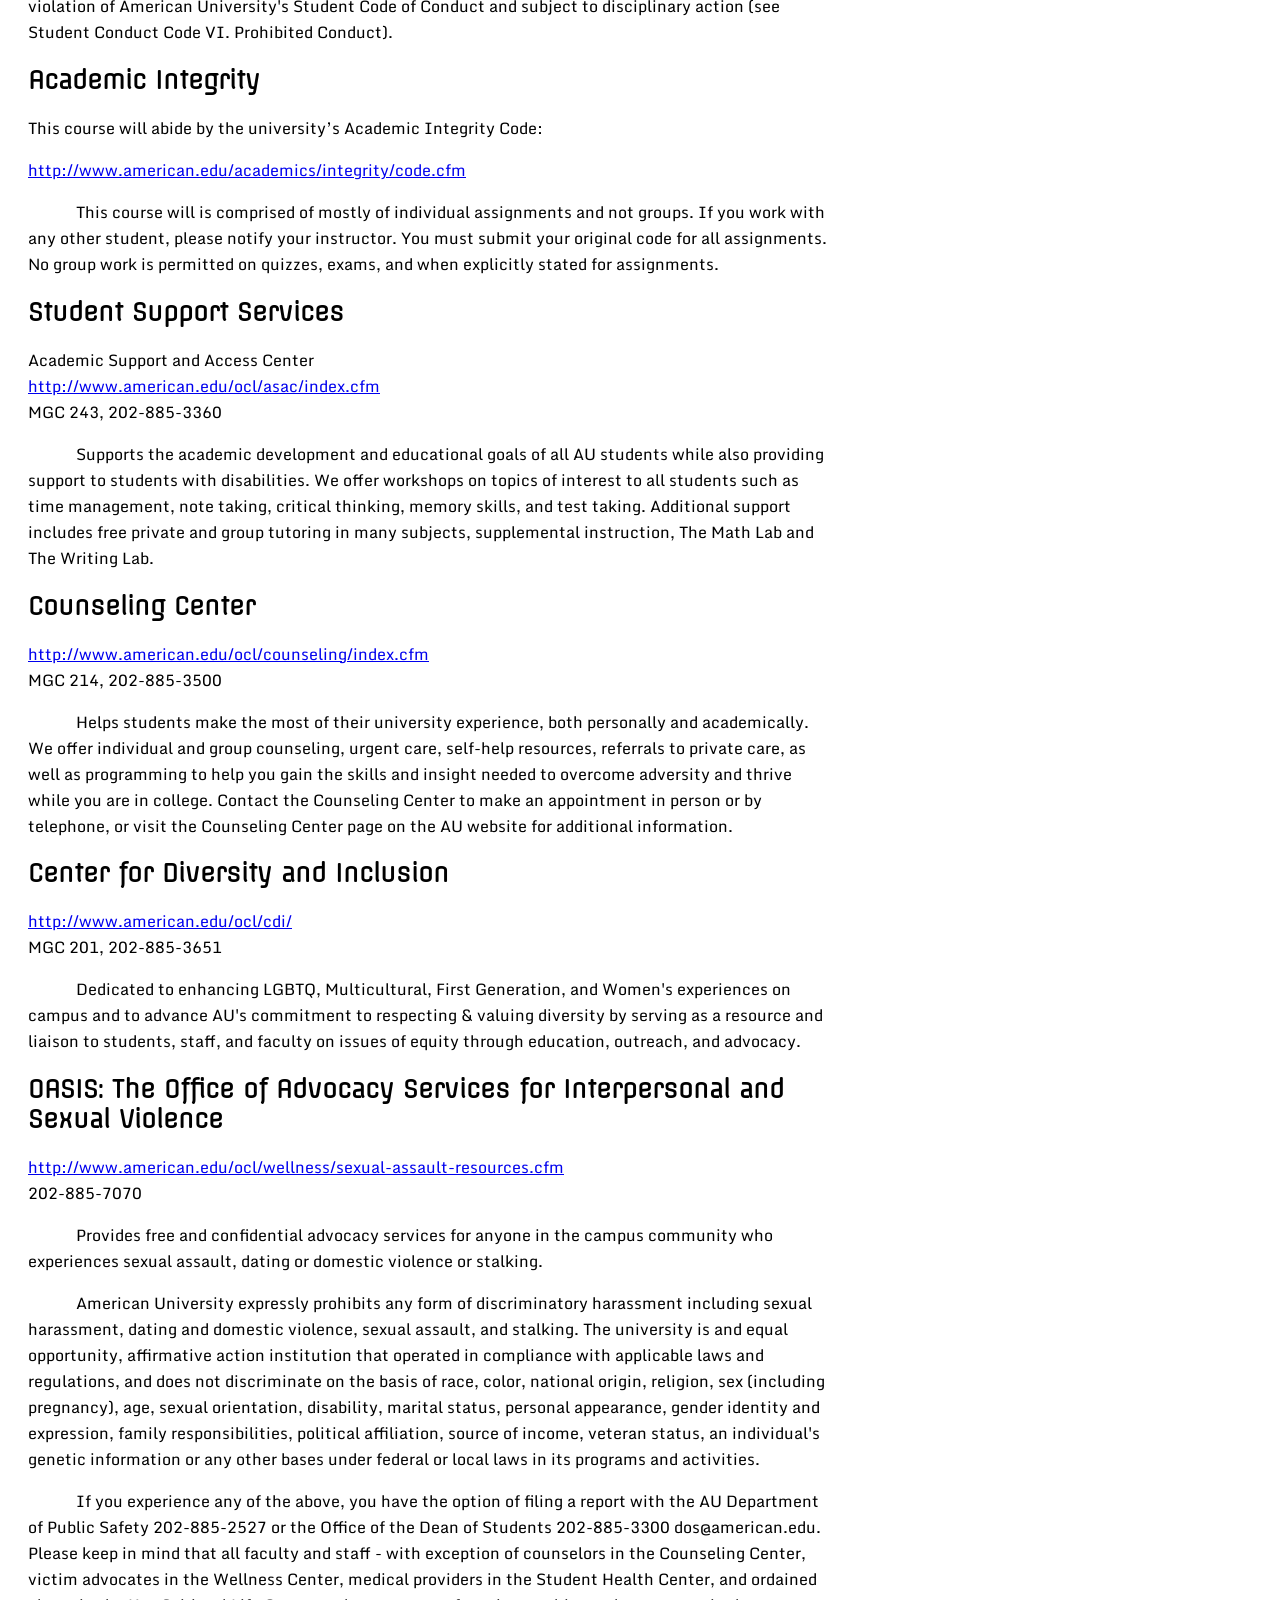
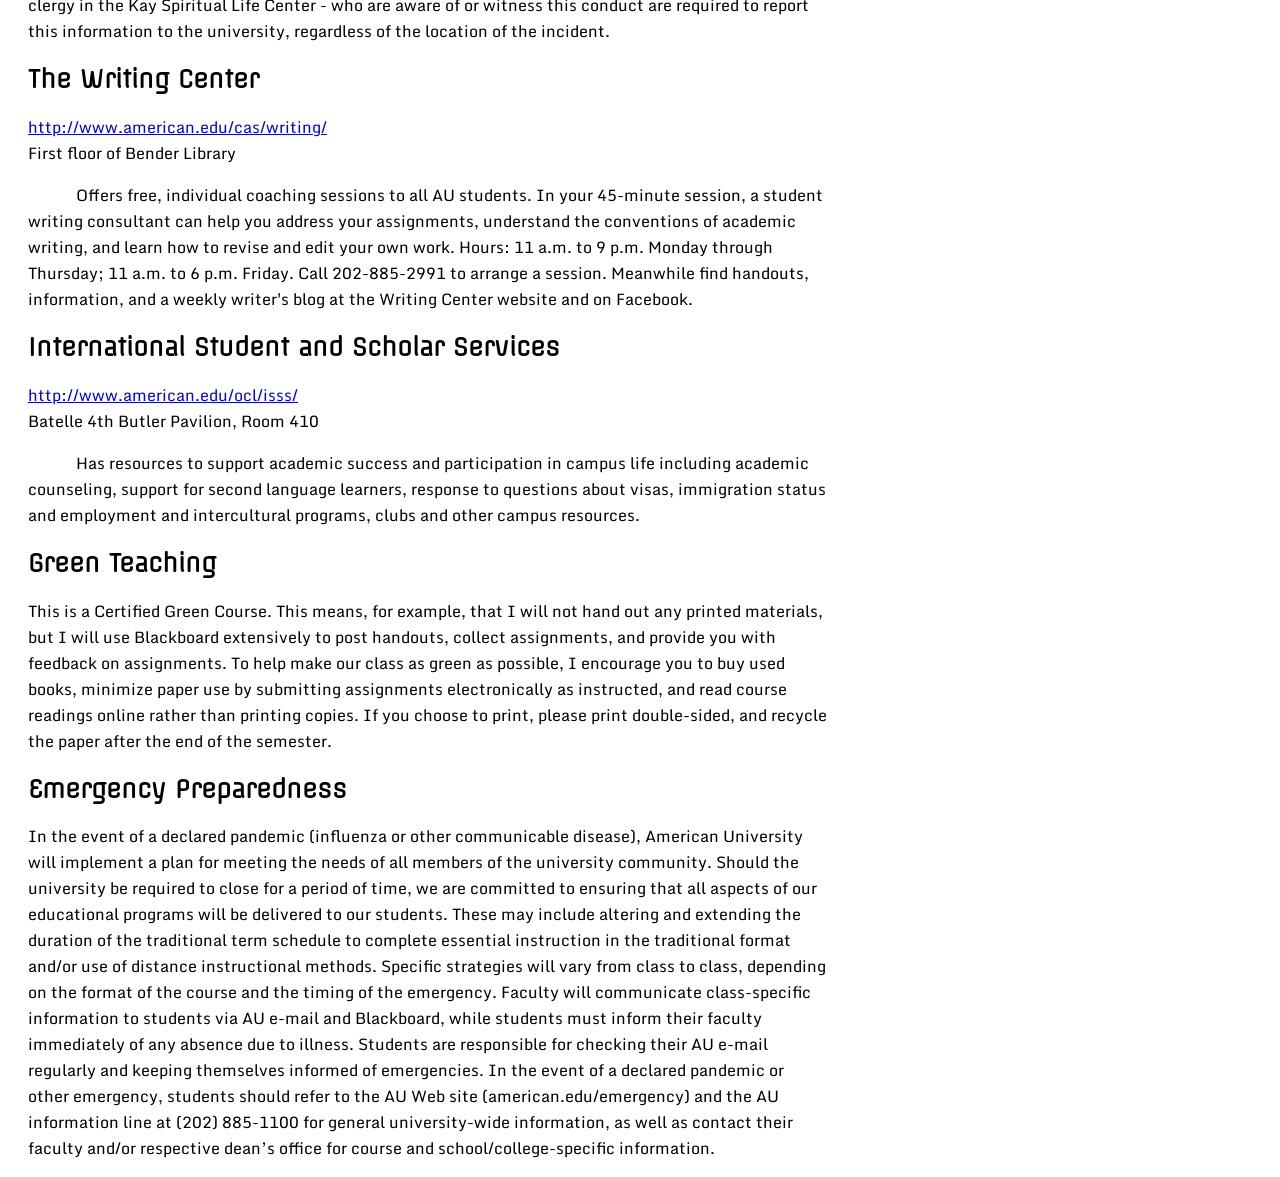
==== commit f52a1665: "Updated calendar with Homework1 information." ====
--- a/syllabus.html
+++ b/syllabus.html
@@ -212,21 +212,23 @@
 				<td>Feb. 6</td>
 				<td>Parsing</td>
 				<td>
-					Slides: <a href="https://american0-my.sharepoint.com/personal/jam_american_edu/_layouts/15/guestaccess.aspx?docid=0f2245964ff9d47f783180b3f33cacc33&authkey=AT7OKqRXLN5a6QoaZjCAW8I" target="_blank">Parsing</a> <br>
+					Slides: <a href="https://american0-my.sharepoint.com/personal/jam_american_edu/_layouts/15/guestaccess.aspx?docid=0c273fab5642b4ee28388e5d7479571eb&authkey=ARyPMXoyL5DQzUYww4DhtrE" target="_blank">Parsing</a> <br>
 					Alt Reading: approachable explanations of <a href="https://qntm.org/grammar" target="_blank">formal grammars</a> and <a href="https://qntm.org/top" target="_blank">bottom-up parsing</a>.<br>
 				</td>
 			</tr>
 			<tr>
 				<td></td>
 				<td>Feb. 9</td>
-				<td></td>
-				<td></td>
+				<td>Parsing</td>
+				<td>In class exercise: create a program in Quirk that uses most of its features then create the parse 	tree for your program using the Quirk language grammar <br>
+					Assigned: <a href="https://docs.google.com/document/d/1_Jro7QHZO8S43MkYnRe46aavNAl3kwKGBBq_BXC0Zf8/edit?usp=sharing" target="_blank">Homework 1</a> <br>
+				</td>
 			</tr>
 			<tr>
 				<td>Week 5</td>
 				<td>Feb. 13</td>
-				<td></td>
-				<td></td>
+				<td>Quirk Language Grammar</td>
+				<td>The language grammar for Quirk: <a href="https://github.com/dr-jam/csc521/blob/master/quirk/quirk-grammar" target="_blank">https://github.com/dr-jam/csc521/blob/master/quirk/quirk-grammar</a></td>
 			</tr>
 			<tr>
 				<td></td>
@@ -249,15 +251,15 @@
 			<tr>
 				<td>Week 7</td>
 				<td>Feb. 27</td>
-				<td>Hands On with Clojure</td>
-				<td>Due: Python Language Implementation</td>
+				<td><!--Hands On with Clojure --></td>
+				<td><!--Due: Python Language Implementation --></td>
 				<td></td>
 			</tr>
 			<tr>
 				<td></td>
 				<td>March 2</td>
 				<td></td>
-				<td>Assigned: Clojure Language Implementation</td>
+				<td><!-- Assigned: Clojure Language Implementation --></td>
 			</tr>
 			<tr>
 				<td>Week 8</td>
@@ -269,7 +271,7 @@
 				<td></td>
 				<td>March 9</td>
 				<td></td>
-				<td></td>
+				<td>Due: Homework 1 (on March 10th)</td>
 			</tr>
 			<tr>
 				<td>Week 9</td>
